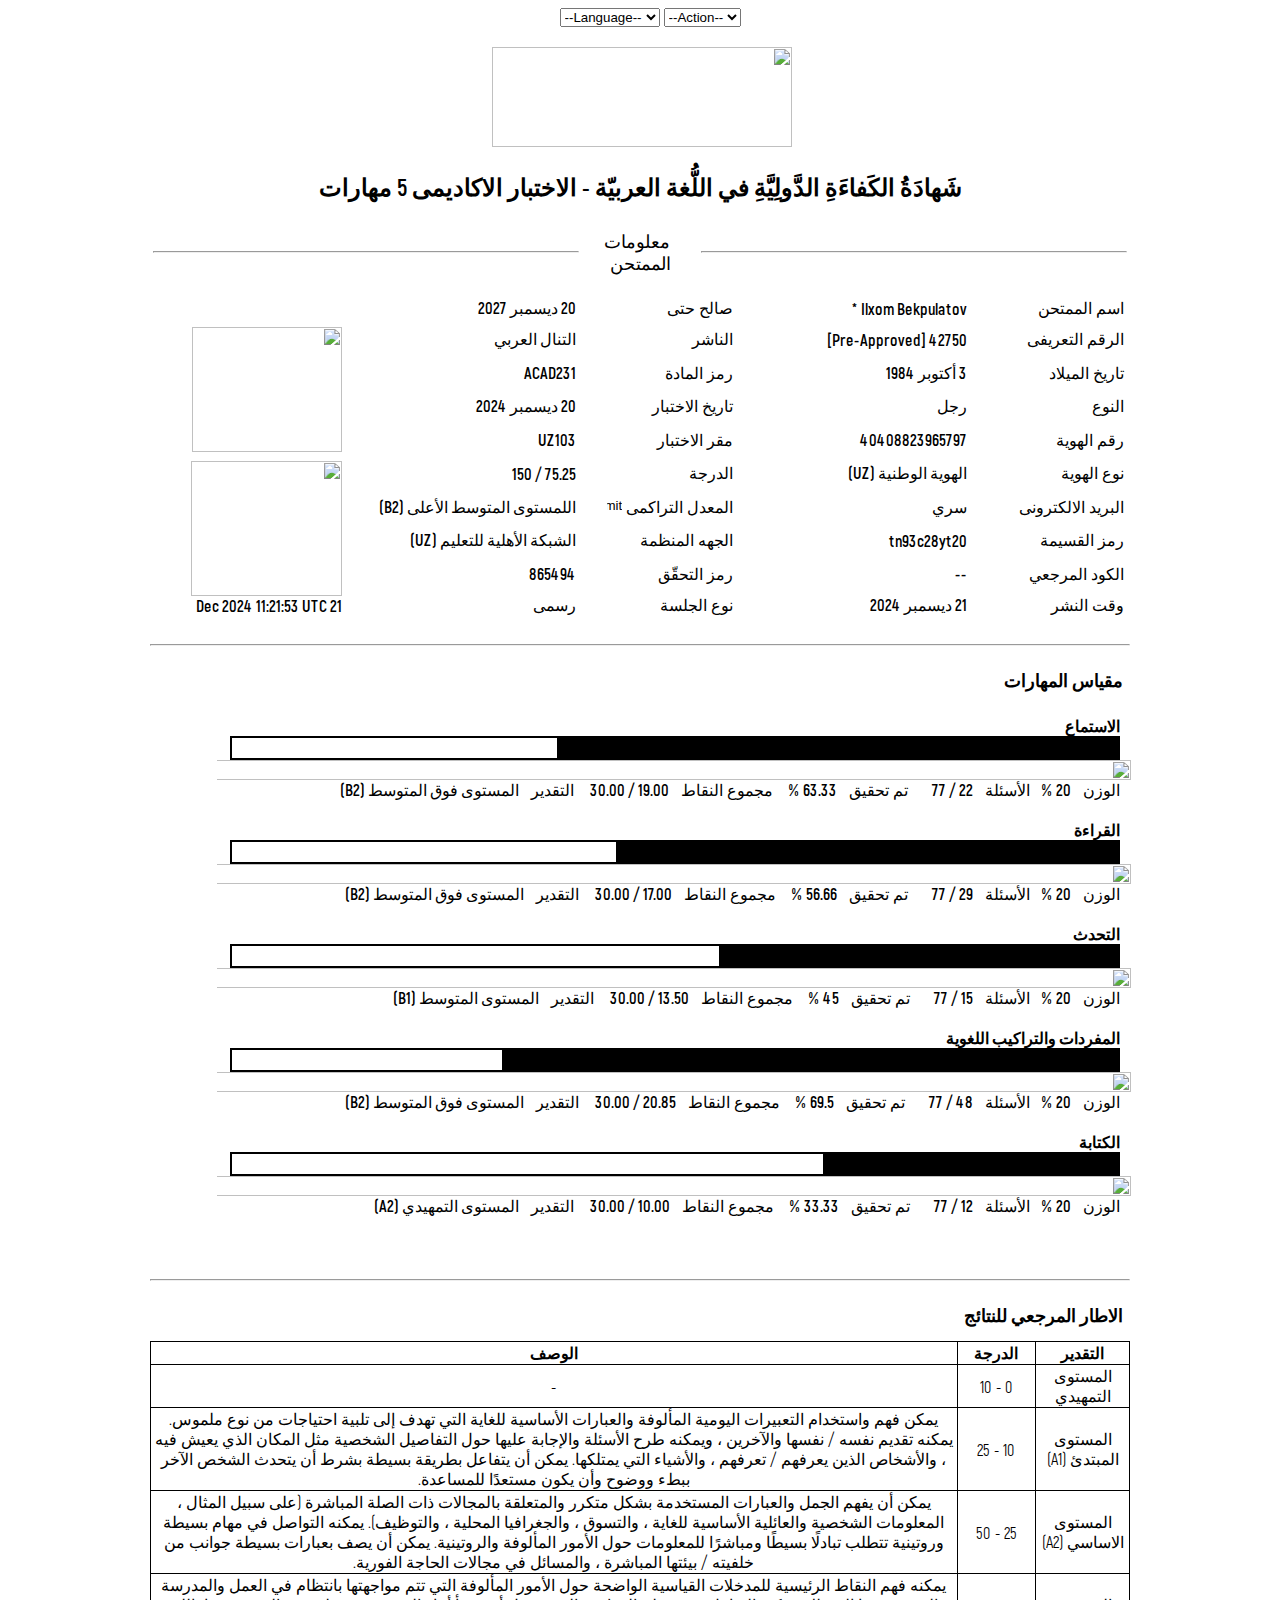
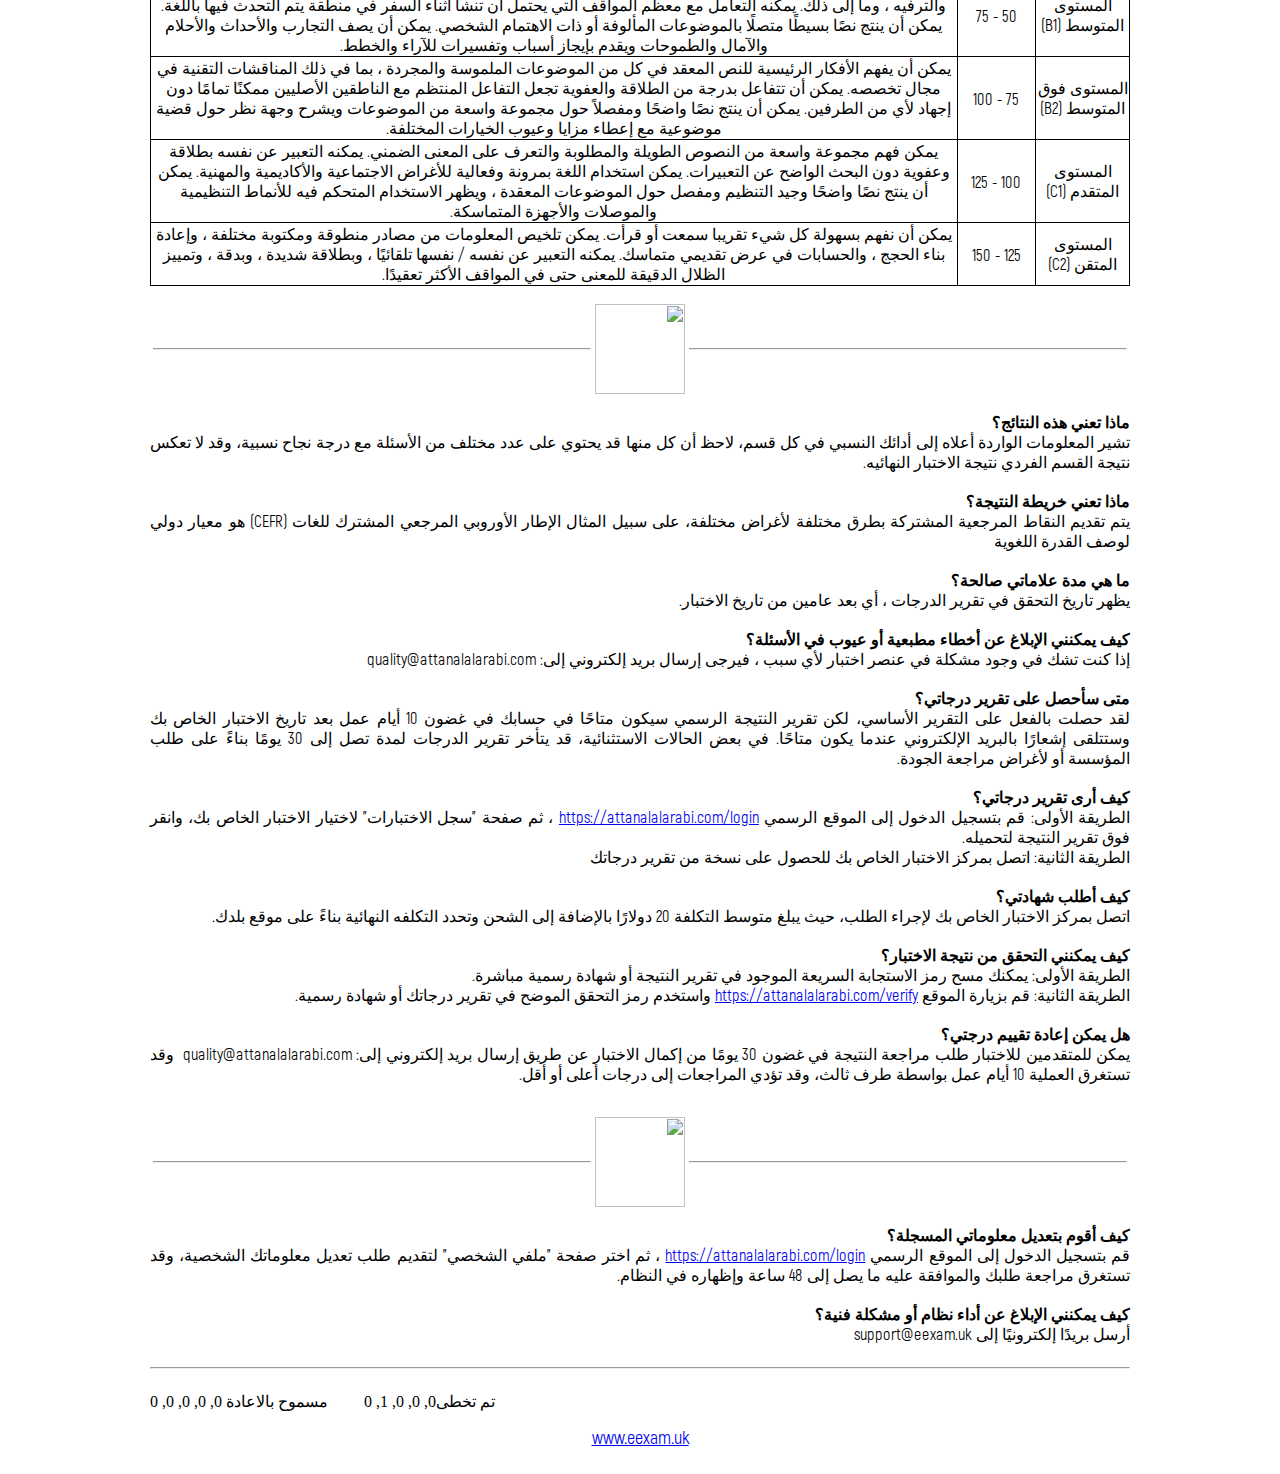
==== index_ar.html @ b5bec455 "Add files via upload" ====
<html xmlns="http://www.w3.org/1999/xhtml">

<head>
    <meta http-equiv="Content-Type" content="text/html; charset=UTF-8">
    <meta name="viewport" content="width=device-width, initial-scale=1.0, maximum-scale=1.0">



    <title>

    </title>
    <link href="./files/AppStyle.css" rel="stylesheet">
    <style type="text/css">
        @font-face {
            font-family: "HeaderLabelFont";
            src: url('Akrobat-Regular.ttf');
        }

        @font-face {
            font-family: "DetailLabelFont";
            src: url('Akrobat-Bold.ttf');
        }

        .HeaderLabel {
            font-family: HeaderLabelFont;
        }

        .DetailLabel {
            font-family: DetailLabelFont;
        }

        .arLabel {
            direction: rtl;
        }

        .innerTable td {
            text-align: left !important;
        }

        .innerTableAr {
            width: 1000px !important;
            direction: rtl;
        }

        .innerTableAr td {
            text-align: right !important;
        }

        @media all {
            .page-break {
                display: none;
            }
        }

        @media print {
            .page-break {
                display: block;
                page-break-before: always;
            }

            .hide-print {
                display: none;
            }

            body {
                -webkit-print-color-adjust: exact;
            }

            @page {
                margin-left: 25px;
                margin-right: 25px;
                margin-top: 50px;
                margin-bottom: 50px;
                -webkit-print-color-adjust: exact;
                background: url("Cancelled.png");
            }
    </style>

    <script src="./files/jquery-3.6.1.min.js"></script>
    <script type="text/javascript" src="./files/Chart.bundle.min.js.Без названия">
    </script>
    <script type="text/javascript">
        function showAlert() {
            // Get the alert message from the hidden field
            var alertMessage = document.getElementById('hiddenAlert').value;
            alert(alertMessage); // Show the alert
        }
        function showNameAlert() {
            // Get the alert message from the hidden field
            var alertMessage = document.getElementById('hiddenNameAlert').value;
            alert(alertMessage); // Show the alert
        }

    </script>

    <style id="MTE0MDAwMDAxOTk5OTk0Mg=="></style>
    <script type="text/javascript" charset="utf-8" defer="" async=""
        src="chrome-extension://lnaahdmijnjnmgaalacdgakieangpjgp/inject-scripts/patch-xhr.js" data-params="{}"></script>
    <script type="text/javascript" charset="utf-8" defer="" async=""
        src="chrome-extension://lnaahdmijnjnmgaalacdgakieangpjgp/inject-scripts/set-global.js"
        data-params="{&quot;name&quot;:&quot;__stopWatching&quot;,&quot;value&quot;:true}"></script>
    <script type="text/javascript" charset="utf-8" defer="" async=""
        src="chrome-extension://lnaahdmijnjnmgaalacdgakieangpjgp/inject-scripts/set-global.js"
        data-params="{&quot;name&quot;:&quot;__jsons&quot;,&quot;value&quot;:[]}"></script>
</head>


<body id="bdyPrprts">
    <form method="post"
        action="https://garpt.eexam.uk/forms/ExamResult.aspx?ID=IiMqlsZvhzw0aVY%2fdWtaag%3d%3d&amp;ClID=yfwXks99d3XI+Rbzzr3ZHw%3d%3d&amp;ln=ar"
        id="form1">
        <div class="aspNetHidden">
            <input type="hidden" name="__EVENTTARGET" id="__EVENTTARGET" value="">
            <input type="hidden" name="__EVENTARGUMENT" id="__EVENTARGUMENT" value="">
            <input type="hidden" name="__LASTFOCUS" id="__LASTFOCUS" value="">
            <input type="hidden" name="__VIEWSTATE" id="__VIEWSTATE"
                value="UHpBAYag4pGnEi2h4kGEqVTqYcslfZS712H5/OlE7WAm4GdivFaT5pqxuvSS3Q0Gr9ypyxf/u3UncakapxA2ODxo/e7FAqtBPt/EXv0ZzIJIOgpz2KPOIRK3zIoxbarrqJ1LMgvPToP4pfUbtis40Ew6bNg9ZhTLYD/5SsCKXC0Nad0xFYmv/w+Q39BluvpiTK3Nx+vDw8GuvnpSCiFZYszE7nZ9vVrqqjvfMeYcMKy41i8JFmlrpnerUy6umkuCWREhGS9dLdFGLQZ4Y9gAmim0TLBliuBVbNZWFdaHy3EUMCbKCJJjw7ZKBZjgF2V3EUwfrwCMDYC8v5kMxr7WtDkXQ1WZEINJg/ngbaczBgeW1JN5eSSdMZVxHF5Oji21MxfkQa4X9JQln9M+rPRRU9bASyZOhywqnAL39byXS6YnL6bn356QslceY7X+G70pSy8Xd2b8kSwD4wXrCqtwzkkz6BINLGa6JVMNRueb2FOFWszRJM+/3+tHBREurg7LHRH5r59fps5etVKdlC4/dlAMsaydLjG3OflAZCHUghdD/RTB4CwF7rCtjeSeHd0aDTqJdPJ/aUghiRrN0pa8GcHUStRwv8q0IFficqD8j3u+m1Ykqa8pgro8rTnCKwOs2O++9BnHl9FU14Z/8jgFLENz0AicYYmA3X/n8ySto4siGXdEudniluwqoWVnoC69UX6FEi9dxjMQtnamaTUQ7mrqQ17RNxrMi7KMOZm0i4A/jjEu5xSr1vdtHqRGAdufCdNFUPfYMCJTO8BcTPfN4TcyhYryo0bi3xsfYZ4sHZcACDckId8I38vE8uuBbhuIvRO14vu3v50Y16zRuhPEZhTYnNGWlvOa905tTWVD1it0pPrcWT0zJgY1SDbfklvCwDTX3S/tWqhOP35TmxsCVGE/eGVnQTZjcHgDUcDvx0PPoA4beYeyjtSOg2ZPwGpBwsUeUPyIAhih9MGTsagA+qlVOeFHOnsudW9xx6t/rzvWQzm3699NKLvrfGhp9zRC02KHv5xudfCRxFyp1CwaAGcXIDzBA2miahq1N9hezl4QzRRNcmFum92AeHbxlpg2D1OI+PjML4yZXj4Ia4ISgPYhu7TWnHgTXniIYuA09rSn+sDzYEly20FV0tOP+Wrwoe0lehOmba/[base64]/MAHskjncY2mX7jpXtg1wogcWAY2uNTQyOAz8d1XRDn82OVPJCGnTHGvjICD/VayHj6k/edRUNStzuWMOktJ/lhfnZA3F9xth4fHUGKjhHrMRUyl+RbNxKkIPHh8tY4Z3N86wqVHOJwx0J233mUorsWAuqyEJy8FJfuXUoYVhrRZfgtFsg2eAvfzKThOmHN2o+tFz7zr8IiWMrluNQWHvX19cC5VwVGTmLeJqb9Y8MYD/ixs/hW6DtoDTQPRRSwp+AzOQz8Hh6AqNT3rzNeTJZDvBTvIcB9tvm3542Du/z3W1AebthDJjuN9JJs1GWGuRgJYRjEqZhZ0gPE3ZpqMSh61OaRKGqvFmRDlTnXMfMmc80zbQFe2b01HK7NWvaGu+HPyJ2keIaGD5ojb2aHYMeWF+MjnIx13mdKDk/R50LQhx7K/8bLmmG++RMdgl5UM7DL/dKNQ1zz7l0J7O1ln+55N6KTE+cBRH5uxYIXJ0DDx4Wx8oZXwNxjE5FHm5Og0qMQy8zn1j3bWdGl+1CNWOoviqUXNUj+o7SYX70sttL3g+GKr1C9wetEkT6ADzQ8Htd+UdD3BP6O/lWEhjinCVuWLFbAwHe7E+L11vkJkFuDx/TJbY+e6XBRfa2F5Dnx7Z33anDkBfCL4iZp6E1cXQbogJ3BcVrI1oRmOXlzhx0/AZcfz+D+efe9uDi+G1TvbF20xZoCo+wPb8OgAWyM//TGgTn+6rscblktgwk8k8Vzc9FdmtP+MRHkgAAq7bhin+A2Fx1p2vKU2II+exHMuSvTv9+1etnDpKVAQnS0xk8VOpPG2XTdqaKTNEFMWCcGNfWS8w5joZyzot62OGGTShUDGAq7fNQnrI87LqPouvq3cFnFAD1H8oID8kYMcuSgZQ4zV/yyV5yx5x1D8k9+DQok9kNmziuS84ROjn7uW9sOT2JQUm5u+2Ug09CTj10mylr1dU+qg1xqV4qg/XgD4aoj8KE2HsXjTFBwwxScy09n8Kwlg/XvjEv2bFtLvaw8tnW0S036IlAhmHE5jGFe73nXz8UN6j2BLl50ETlGDAXpShhZN8cSZyfiwo0ehQBnzCNynPCS3Dl4w67F3EBwnFU8DJseZgXIaHNqKRM11YH4f70+leU9ez9W3tA6AAkFDwvPAJnsr156fU8czsR55l+/6aba1To9oeuen/jEfdILShnXwUl6IgGtAFKDzcdKh7bcj5nXOuo/dOk8dhGQuYobmEs3fW+xf309e1xtN1fj/dnWlI5+NmRBEBb17F03UPevXK+Qv2/TclGaaWxTqE1ZCZ/78eUKUEzwFtTFn3BcqEitz0i8LvcvAMzNrzGxNuDE20tXev4Rjs3WbMbrKXnZDHEgfJ5Fmi6yf4GTSRVTwafHFtByX9OONdh0jI0NHKMtWzX/aTZlffQlR+BuS9nvgyIn/sUrwQkWVqTimHKutnRj8c1UuXNOmhKBKjzRMvIavSaFsuMZRksS/3ukJgQEfnp5F244jXGKYhEWRIVgKBbvwAdZ+Dy0QO7KB6v8i4so2ogdAqtWRHkMv63MrlLfQYU6f/Sp1UY/YrzlQKyYDiCNHDkJqzAoRN1xLDP7/naQkMMkwZQQ5Oh+RHLoaooikMDISbfqaJyg5CxNgIjCgQyDeiy1EgTWPUNFLpzWmTGLCO1H+X97qZVLsDGhiX2z6iCbR8rXILWilQagjn+g5NwOdGoOmrGrtDe5NEi+S5Q3uAkjxvwc3j/[base64]/Gt0tH1DqOsrFqO8d0uAu3uL/n7gacbZ9YtJHMPOvsNS0BQ+oQiY0brCYen4aq+bJ8S7cuZix9vGqNZm9oRUVZeqFsTMhfbR0443n0OuuhnegAl1kNxnol23UZCmVKOspa4HAfEl6CLFNHEgcuVVQAPo1sfPtA4I8UryLMS03ZlU6Ke5p3j6B2LY+UhnZBiTEfuKNO53qLtW4qsBU6s/FqCkIs3Np3ugJevTLdc3B9/tYvyjkurNFISNYL4gvIK/kbuwTatJOwMVBOOsgqI9zvHRbaxs3CVjuIp0jDSoX692q9OV6VdlPcIRkaCobIxF5MHO0zRk9qRLUSD8yDZujsJbz0Dy70ZwHBBUPuX/LOI91Z0+Kj/vSg5Ml4R+gA8Pcc2P16J4V6WEMwDyDZrYLg0URutW3tyuflufeoZ2TGWwG1k4zMTbwL0lBtZyVzeKlwpUtKIZryeSIFH3gM/Mg6s2EhwC+YLoL7XpvOpxE4OjxGcQjeinIBPnhzzao/3Zpb231+KTqwKvwCuvf1EGeYXGuHnR55a64VerP6oLgDN8NFgaJ972vuP+xaXDtNv9owQCXYMi1SZMr2LonQ9fENy6rqNm4j7hwW9SWvKcOT/NLEGfx19pB9Zbv+U0ThqfRDwhkqhHluUGH/rxxdCTIjhEDXI6+qDzaZUff5yx5nhUtjFoSV9Q89Bp+gM7pB1cDJI8MAzCrse31fM+I1GDaQ5Y2177oDJAitHPVZnGadIbN2JVJjU2dkExQ9P2WkK9G9f9oOskluaMDEudUOkYYDzDJuvSG1sS89YcYX64k4tCibAFt3FZCS8He3PBeUY7/orXNAHDzfudCITGN+vfm92MkVYZvMTxII2eLbFzSvR/gKScg3nVPJ1YSxlyFzBI+Mb9Xdz/CLk+D9xJ7wv8R6wnkbff0xgDYXerGZ3/[base64]/WNrhqO5T/1ocESXkNrnuJU9ccBF7V6uDW+PoLfxWz5313nBqAGa30zs3JJJ4JhFpP054+n4g8JOj559RsWWv/krhoAfFI6gGwjCp6PZ7qaGg6W9o91/VL0z9urKwdqejswPMUxA5m6BDxXV/J3iSeG17CZAMYfD28DERAOiIC8SkBwnE95Pc2qaq8nXXiOWlzt3OQKbewFy0/EjZfln3TsHFkB5XanCM2ZokvzAhzD9hzkZiyKTfZXHyjxDqI4idwxozbFRxyv9lBQkuvLbUx4kKAZvymQ9kIroHwvS7cKb6NTS2DiNf7QaYkkbXnqAYwv02j1kHJLEtFI+ZiQ3NDAKLq/Dhg5LEvSfhjSfcD6Se1Wo9LTbfL6aZGurTnAMkpakGOZmdhZ1eyytUJAv6aIkLFMW+Esm1Wm2uxgGD3ujIaar2bNSGKS4ShoGe4SQvq0fyyOA8IIogIwLGmIrftnSRlMArm5JEy0zHJjxAMzLyAWcxseXJZ2Bpjd6uHqBX0z/[base64]/W1FxzIh2o07kp0OPiTeS/R6wH4DlXoFiWSX6rTJQ1OZmOPnGqcXe/oLdb20oli8j1WWwZFzLrH29y1axT/BwCNRdAZbEAlMVxhjaLioA94P2Ub20Vk9bbUfeD7hkEIIrv36d4E5OMDCGiqP8DhDC9F5plvb/L1Dst9aHdRUnX+rr6VCwHR//iWQCiyilC1JADelCfFvrbLZJ5fkabpOSdJvZOkm3VtmQKkayy2jVWajrOQkdu/5iZeVZqiL/AZoMX0B8Ft3OUsP8Uise1if9FbIVIXOeWH2r8hUHaJP74Kl6VMJXyrIt72eNUd2w/oVzzwJoea8+5Y43ov3E4ggn0z+vArCBZEBQVwKDfg9274m2FYmY1QcviP+zO1JI1cpITLcscd27eBHSOvF2cfiChTL2VcHxw39ZNW0xky48MRGPuda5cyoO/bQ/rCBOhZiLLEt5cBVash1AHF8B5sBVoSmadToPYPH+wgk8X1axGdbrXSZ8uJIF1Ka8G38L5ozpc/aGK/Wg8EjHcljbdYONUc2BaMts5Yi7RE6m5V+3cgwzM/[base64]/XpqBt6lTWtVRuehlNVeJMcvUuLlwQdHnNNF+s/llv8zr/uKXwlMC/XbE29fBzjlQ1b3DYbSM1N4T4UCHVe4A6Z7MWEe81xuVb+k/sWwFVPbnAwyqeB0sgLkwlBJHoRVIEwTBnfLka0fwD402rt8DDtMgw+dni5qAYNppjiU8yW+5IJbzHr54m+/nD1rDKNewULqK4sQcQovutek1Mq6hT8142gL6iOo3C/6jVBMDv6s38rXK/x/xLvSi9IFICmgxeYCoVhkuQB27rvqI+Uxrm+KKibBj/NnyPUlZafTIjXLA2hQBsuwPb/qclELvGo/BUaajmoxsyzHieTqinO/WlUs5PUY/wrAyc25eG7SyveeUEKtcqpxiYy/BbCNPeGK9518MtuC2CqOfD/z235CDDapywFlpWR1kDqAmdoBvayXiThybZAcI+q57/d054VM4MAMkavu6/u72y4jgcQmAHmRFuYQ5W7xlvBYuECyMfMBW9CwTtL/SiQxyt1EL/JyER/f5i6K5/TXAGUpyP1vB+/Nid2ozg4I4fkkEHf4+JuX03kNtPV5sQi0yW526TTIqqeEC0CEJP6Qklc6LpU/wNWHikIKdtrhZyRSUYnApOp8P/kDHdz3/kGJtNwLplrl65J2Nmdhl5cQAbYxEzdyVCYFyVj7khfyxh1qEdlWzE3YjEadr3mhBJcPUo2Z9ZBs80W0+NW9eWyjyzi3D1VFYJto6i3Oe7d/5CROEb7lZGx/QAwUQhgL9OKUhwvmsynQEMKKgMblSvjP4rHV4hLu4aqKjRUYoBTwExMei3v27JWWxtMi8T2gExG36GePY49qJbqg1J5k/ZOCaipyHc6G9QK3m1IGmb4QIP4PpSoi7d+Qw57YHt1TTJEshmKAm+TaAhYTDvnS5RKX77oQI80h58wiP5DVO3dE07s07ToHUgKJCe7ZMEnayeT/HSRY6v3VGpj3vMVitpkDC7rMdxMNTHl1+RK4ea9ahY9dr16JqmsWU4va1vz6DSkyOJHmZFQKWzcd6P7Z53hpGzX/b+cY09yUlwV4ViqgUoVbSucndEGM6QZcU8jmWRciTJXpFuj20sASEqmyiP6fMuHhQ0x2BdKJpheOvgPoWn48A5wQrkZrFPNP4SmU1MtRlkf4vB8SSG9x2Izv21Ly6m4Pku2iqufzy9hDbPjR4/n54jp3mJWbupmTuSaxenAuyCo/BpSLKdHTNu/qPYzMhWM4lFiSJiPIphYarHdIGn9S/imd/jcdUClRFr3mMX1VUoJawTBQEsLLIxACGjtJZxih60dXdSkbbhkBDrQ3VMGljcJ4NtmAuck6GLznftASwT06uUot69t7tIYhreGee06727PaJ49dD6DDtSyDo7aWG1DZgZWL9yONs4jp9Xy254VGackUD9uBxAGifsI8jWGoTEdV0uYy+D/PliMyk+YCptJEMKeqCCnSn2fdKNueFkJI1Re6r/vzrOf0CHx0dt4gK/ipfnniTYu3LW/UvXfb3isWDdi0dm5ZT5F2uOMURgw6sGZiyNh21hOO6rUlP/rSbp9GEpyT2l7ok4KDWgmAbpoO7RpxCHO080YEDZ55gllKgjioKspDrl3HPFb1WWoG/fnNDRgGac+y83ewpF/o20HowosNl7ysBi1ll7u3Vi/jB21fopiz493alZoYaa0xo53C5WxE7VWXsIy61EJNbxq/DKem/eU2Q6ASt1D1FdKdspCCMWAJYs5B5YJWWW4IHBEGniISeJmMo18Ron5NW2AgBKW2UWx64IgKpJAU4skzgQF41TF8bMWASR6Pjh+Sa18a1RXRrP2sn8/qImU4VEAdfkNL3MUim7ipSy93smM85leqUFXjs0M3mPchSAqCIiZo/C9owcS2MUsiDM7miHQ7qRIgmcKKcl7PHdH354ZeY9fm+JSDs9ly1QgrYPWjVmNtn77QFIX5zNtdd8MoaeUcWluH60RhfWdIAhZRfVgeQ/pVJ6XMnl/mM9cjPjwUe1+6w3yqxnygTZLZl8asdbC9EqIEljRc0jzd5Vwdz/FkqswtD7B5BXMG9fw1IVyByb/OREOwcq4Miad3eXj5lOyMDCPjuwr+JTAV14Z7rOfOl+zhd0EzKgA2gT6xDoG16i921yQ4VMzi6XTnqIZLpfSTqzdz567RTHoT7BiqY2qjuvOMhCxuxplp3qlc5beNfmVTBfCnqf+sjpBIa10JGPEth3Sydt2WwxKGleTAYcPr9odQ3VIFfCfpk0xga/XV2o+9e/Co6jH6dAvF15lsOfO4bKnx8rAL8kNta5hNVfQoNADzMjnUfgK1Lg3IOa6hpjU8w0nAY3mCQLO8lTmxVP57Z0chzFlJxDjHnSSXAKW8gltV1SLR+nJ7IKmPMyviTZwSX7vDxpWi8XwRUHrxJkc4ZAjfr9CJl+ybdC+b5cbAGR4yRSnA6ULBEwURT/MzNlSfUplrm1lQSwfnDad02cl+PMIFSTlq4fKw+30XhTSwokHfZ4AOuaAHY9psWZVOMuT+7DygHlSi4Nii22w7JvKJYV/WnL2IB6t5xV2RWvf1VLoD90n09vB8YLbHGdU46djgIm8lLWuBC/z2HUJ3zKyq+iDGCqHwA5NmNz5z/NfTPQb5uhQNRB2DWRC4j2go01f7p2seiOsA0aW0YtOS4SVm7/Zi47VYyWYgDkfgz1tnuAeNwd1M3E6mkZM5jdPokwOsPuZnrpzmD8ViSOJ8LkKxoimJLUG+puFDJ454Fl85OEJHKGODl3urpHANk9SqLj6w4R4mbL3LsbJd0kT7vFCM9mzJtCmPzX6QZ+tnjMD+LMWgYRbI3H6wwXfMzRZA7l2PU/WuRiMRyfGDGwZ4HvKXITMZPDyHVqvv/v+vEdv6meIrFTONdHOZry8P1j62YaP2JnscMfV95+c1T7yzPs+jVX4iqwcpZXtDxhJttUN0d3+GTELp1N7O+3PEX/qaD3X5vUD3wzIlc3x5Q/NT57r4wlIfaeVVp/4Eh3yOekyUvMZ8TPz6lgEdni2F4IEYrBZaqGIgSCxD5KlLQdu74h2rSzWug+vverBfXb/1HSwl++o1IlsElZ2rM6z4gFiHGL05ipCTO8/r6N6C/kkFjRQ8r2h3AQgiDOKNU3WFiUccF5ypV+Oa4edvxePNrcmeYjdAn6AdA7T94venPr3AcGbyVetNZgxRaM1bhhlRtePf7PaeVNV1BDU/xFSBFsUlhvgc1A9bupnVV31xgGHvenXh5gv4fbIsvMnR2HEPekekm5zijG3h2eznG9+2o3shwuX+dhl0ZYwWKdKOKJjSAnCgtEbEmjd8/0SfcisnHtMJsQeCJcvdMeBNqh/4Bb5IXvIofFRTNznYvPHZjkmqtYZp4D7tF9tL8wwP2q1FY86o1+XpENNAeK6DJkOT6deNeSLiCqzir63jcT2wddwzmjF2gRkeWX8WSz02A6Hgh88eM3TLrNbCbvQ7lJ0sCv9OBagwYNm9UoJ4OepR+NLivDpMyY8gmxMk/TMCVjLHSQwWYL9gREBy51F9IiL/RTcdG+6EPwfr80VZSPfWpNRKOEXKTbjhiYPZhhJ0QoD+DwBXHEoRgjH8fyZstdMt0Z8S7k15/lfvaBZnSRVnQI7qec547S4u6p1TMDj4V8qNCJdVFIno1BLOrIusdfJQ27Oq/w1NTAPpwDNBWM6msjhQxNzvNJRkxIHf7FoSxvdaXbs7r8WCJeVC2i11XZ/rExDt5a21JCHzI2slXbnUw4h174Xn6SsK3GTmd3QU3fG7hDciOkyi/AD6Kxj0laIiTW3/uj7sQaD6ovkLPOzm1RPFotUOsWxhR6/GQCMjAf4mYq18nZT99p1LWyk5DLBfLawkzIvpRvWHIZNAzgJ3eUEEPWEVXDpgxTF4b/2IK/5nQoxfPedhWh4x1aInoDK0SV8eVF8N25cgKf7ttuuqWlWy02+kmztyvBOLJ9fzIJ8JSd80RmnuDXSk8iiMDvYHOb+tqBQisWEjLblrWXqMqLQgDsSnMdRe1puWEXl0Dz5V3AjM2BnmHr1irh/u0NdkEqsCBK4JE1K0p4FnpTdbaM6Os5gitQYXi+eb1k01MiZRpWo6TYylmIHRb8tGWcb9AKC0fFkqKUuPt3Q3kpbiLyRXfXKm/+AcZDc6JHpwudxxOowzaPOOPFhmI0uSZmxQSDdpkxoAsvu9STGX9ysVhmtwleIf3dZho7mYPgTrXWE3xw5o5qfHl2nu/LzNCRGNYwX+aGJG4VNH0abboi9qngCvNX8OP0iacA8BCn842E8oCJuoUaZDsRzzND6txliva2CcZpMYw1tsfuGD6M7kE/4UiIcKaovvN1JjbvSnHie5yFExsnZSEH3q8VvR5CpE6hb559sGyMU+PefQWdF7114huQyvjiQsDRbMOpK6yl0Gc5H5Byq96o6XZjv5mNocD+Uf9yMqbl2RX6ph25WmXCV+6OJF5D5sAEuixPJEBXznxtPGOkX3+YF4Twxr7U8eB6vGuHKyg0wkw75zsaQsYIpuh/z5hpgXiL6/ujRZt4PoBSeXVhqu9qn/zwY0eW6U1OvlFLMJew4ZBDctCl4w8S8B012fwiJKdoDfFx7eaOqE8IoKK5649Fv53gYmlZTU6M4yci4kRklY6oBzgbyPG/dwZAnHrBfNtSb5W31b/3f3zxgWlJM8TENCOaJcJSm5SctZPvYE2yJQRB4ihLeRbl5SJev7tfmcVZwPEnwcj2u7UNLMxSsTT+7apJ9Z+qhdI9rXw/2GXi1Lkrh+THnesCUpauM75vm5eSXwrtdG/yiX5ydfgQrDYChTwYpCSW9H+D67U5II2ABr09UUx+G9MVnz+JZRyTCR0akjC724hfk2r/oe3D2ywL/qo322SArm7AHG9vmDoDbhBULXwST5ep1YGZ7nAAaVRBoydY9xikOhwxWc7L3i27MwCucLSsR0nBzadGi+3MW4Gu3vh2qDMVDwitDRS6b0JNxGicE55qF36ecOjg/1g8D3kmsjpoAyvTte5ireqCCNN0OSbj6cixG+eI9wIBcbx5uj7eCuprsSZOFa9Npw3Wyxqvof5+HAN8eB9SjbxJ36xnzOL9OsSu/Mhy1T5bHvnkEoZioZOurI98r2D0BHrNsvHrdtPpAUDDTiSAYpDSM1Pqa8izDnpO4Xo541uAuT0vsXTTMYKMFkOSGrlpspCTiOqiiE9ahhJfc3CjSmPM6sQJyme3zlUrHd0b513KtFiYTsVVqS8I1x8/THTmqGIXYLzkSgSlMFUu6DsGS7H51CexzeZD/llNCFWk32Q1awL/MpiWcTKsyuX1PjvAJn76oGaj3Ijfq1C47HwBFOS1MO6AVjxeHuDJcqdfERIV3w4Ksu4nQALJUU3dRFlACKNkLEG99/MJT6EvK6gaR3S//9N+CLGgYZehvxEAw0ysCNDKe4nyJBVoIpTwfcRa0CjIC6Vvy0bIbRXjW2An/RPz/Hjxcpytxmxx+ouuxs4jS2YgOiN3KHu5w36FroA2KT72DrrP7sNxEUEnvCkBaGQhOaWuh2LeFIU60tIEaBjayFDj0a55AzLbq7+7QCksogAAx9yndwgN11jDN9SMLDuleJIrUQpcjg6nhPP0M4AuIvhBJHx9M4xcrL68OaxxS7SweFshBMc3SEMfHNfs/L9IhdGnAtGXKznxVDtdbOSDTqEXMZuJeA+IM9WCiKbsmbHq3tutzvBQO4amHxFPNXKBjRkuBGnqnRuCIJxn2/sqVzmY+so7fJbM+1xtzc7YkY2FgtiJSZFVVCBcystki8xmv322FrKIAqbpa9KpEVlIxw45Zl/HuaqxmTFZtb9Lj8o2w+C+dFAnR7gk9ZKd0eXRxn9Fds6N63vgz0rKL9DTMTK+5v058/1uj2tDRROendG/MyQQ8hVE30RlmNQMqIHlijLBiggQzs5FaKbG+VGo/IyKIQHYcke+gLQh4Ad6zQ9KyUaZ/zOIzuW3bzKWqUnpiMvlNrQQq3PaxBxTc88Uqgf90sGIMaHTgHfW87VtHRGeh/rWL8K1ejBJEPIA3gdfUxzNxhuyTK2aCNY3uoi8sC3Y/PfcHEoh4Wi4R4w1F6qnL80BD0Z4ZEc5zFKPKoK/ftEW3j4CbDgy2srZnebpxEp7OuRW+SSHxk4PWFa9xcQKpUzb512cKFGPOdks8SebwVrfVhgWjZwV/OLHJ9uDnMg+UBvH4US9cy3nrAO0T1LyXTFFs9LztZVoHc61kB5KltJ84AKYqigaZo52CcR4gdGsya5X2BmDrHv5Miq34hpCW6Wmg5HQCdnC2A4m3O+Fp8qhdKP9OGITn4cUYD0qc4vnp0bP21yeFrLChE7fRg87f3OB9hWpBX0bvtWM/sHWCFLPvi1gCTRyt+XNJP4JffH3tyacWHD5AEiuydS5+CABtTf+M7LJgzAEmy1ajHIjORQUfdGvPyxtGzk5PDSE7jMWmlGbNFYYKsrzk1QM5Sa+EuBpLk5VpBJJg0XkxPTGyPhDd+/+VflLwN8Y7/UQV8IkJ9XxMqSY9FhTmCx3yXQDyxlX45UIIZJLzw7Vxw/xACQV1UtfAFWFSqPHAp/LWc81KSjoO8b1PqoFDDNAyphvitN9cy5smZG9B3c9oYoRfHPWYWO/ylDmd/1UAqZOGAf9uINIhaAN3XAyqg4Sk82GfXeX2Zvs6067XcmPvo8hHXT5VAfI1T/666SlAVNhnUz8PDX345aOB5S0pZ2YbwiPLeQpbHxNTcc3E9CGVUsvwCKvFw5w79OnPZlYA/s1sJ1L2c3Vc1MlBpCyeAh3gisiY5oSIjvSyP4hS01Gyz6J17zhvnbAjmhjM1xhh8EIEH23FkJxQGjp8YnjQegteqAS4RTFDLNKQdsQ5sBfb1JM4Y/OBdPss0qBqWWnQ8OhwhvGg3vcYhI3dKofWjLqKlk4/Df5UMhSGfp8zwzsPDthflX/LQ/bgHM9AH8RrNb2XMGXFqHt9f2KjpZqtwr7aafBl9DFLkvqXktErY7ZnaAwKFAj9d0e9Cndq/[base64]/fVufcfPwf+aLH+nAU72FdvO+SiBlAZ+ZFY8izjv6heH6WBVfbYEQwu/q1xHCUtvCVDgV+YCgMYOmizVAiArHUvjFvAdBixudd4T+dQRJWagFXLjtxzf9O0FnxB3fi+fLqI+h45sPNLg1Gga8nwXsVtcO1RwoFUuWrl21Fh4APLMUN5DVovXwyZkAeePgS6u+Xs8W1H2FYkLg50WHCvZ5YR1vaS13ZdTw40HBo2ZZdCoVblp/Xk05Xt/n4TjCvxndBZmJItB2mAIaFErd2avztFrNN4mQvI2sm84ljWhUPfg0jWXLuimDk72pcz0IFdRAryN1Rnm+ZOP2WVM8ywNEO2gP87BCZzAsOX5NxR5RLSbJG2bD0r/[base64]/RRs0dMn6+7z6JbGIyV1H0yhHXUvEy4pJbRkWQPP4K7Mgd34dtULhWN+KCziK1NkqzFUqOoGMwQ6qKg9sE4ldwnWltBTDv7i71DEWFpNGrjWjF8vnE7IfaoXC3JuieiiQFt821pi9IH/y2M3c708EMmwyW4g2XBt2f95GcLqMuqLuaMtdm2+m8dQzPKL13fepJcpX6sgG5x5EScvOSRLxUAAYuKWr+5RSBKneDBXH8CJF1qb01bPBB5QDSqwZVXeshRxvVIcFN4dvvzjaQLi3RRIXUDg4xBE/[base64]/[base64]/KcCYkV9frIqb/whxE0kku3UgCR8Ikk3Jx2nVW7tejaRqdzUc5xPPxDcQAv0jN3Po3RZR+cxvufhLkbK9NGsseF3C80S07jNg4a++PKU1p92gb4SHUESGMrOqGLuubUHGsniN57Oboo5GNTilFYhYowK/Gdu6hplgGT/rnqf6WQZJlxqTE0ZfuTw6TiZtRz/OY9kWjzTYis5efSqSSoKS683WLzAMDdobSSK2WZdvnrpqrFYmHukMlyWiemkBs+BYYhO+hwKsfwYLB/6duVYcACuCQfTI2cH7DRgxT7Qt63nNM7M8bBJIEzvAPpYew+psfAWCfKhQYY99Hopm22iQbe4P+DwpRd3sB+MkKjDX6HT0IhUrZ/3tdW0TyahB2K6MQ9t1xKBaTJwk1mUPzXJke8Hy16taepypcFtSxezK7mWwR1xk1lkq0hTprChjiytzbewMCNwczRgc9Yb/Y9RxDj+3AZfbQB74D/I0WUt7ZQYo91otNc/ZKvLoypYKJ35gLo/C2Zky42dzd8KW696OTXs2cQfQtO+Tn7ITIUdtShI2f/mtDifsbroFWwGsmaDhKqrIGmYokhIwPz+pbnvHUSIJWSSwmPSMpW8UUhW7KIQ2wQsJNv776I1yrg1m8Tvy0v8GXLBdJnJzvwrSy8TbrpoOoKJGt30U0O1HIbrgRTe1DqgJlLsxOXbzSf0+T4bNmO0qTgKlEa8qBUN+lR0HWW7ciWTaTt/1BXsBq/OyPhX1ci/vfKQn3wEab02IHP7rpTby289sLWsQUmcKKvcpZT8nIaBsCdkKXX2SQLqSZh9V1d2yPJ0c+vp0gINCnPDjMv1sSGzfU0Uq7qdRy3ejKCubjneQQ5Jww4yqm5A2NCWJmIfQUW7RphKjhM0oKnfkZJ9iC9MmziwGLdIaWslCqvCt9yNYen+oyLa/SoQ/igG7Lh91dGoctg7jvezY6PKjAhhA81awjJzVpDbRI4C+ZfqBHPe/rlVy0/Aov20s5svHtOwHrStLtSO9NoFhxxWns3cO7cVdPXQ4/[base64]/shMt0DbR4H2RSzBDRfFplOLFnDnHmdy7Ek+53FFvirMeN8hIKPuZvpYBrOPkznmZa0wBFarBzMRm8S/WFKXKUwVfgt88Aa4lPCNk+oqTk0wLBkjZkfUE0fHSlS3Vym2TGJNHulAn2KGLKJZjgT2nWoY650e/cPcOCl9fRc8WtjywSN6Jg18PlhnBkfWe9NPus98a+8XR7rhCxTZQFYA+x5iF5Gwf+PGlCZL5Z5dqDwtIznSgAkEvoelfLLH58MDhhvbkBnlL7SyOK0kkDom0Qcg60KChog/QZMfFz9K7t2ICf6OAlpj4tsfhxrD/x1ImDDuPKob/27Mudc0jwYvCjC5RtB12zNVyPtIbcF5qXEFuWbDQhrBHY3kKtUOAj1g0XBBVqJCgGoPaNGh/CZgC7LcctF9CfXxbRwTfgG7bIdgdHVroGOkduwQoIKyXX4+dKLGh+WX4Qzz3BLEuRaWVi8WhKu81UYUUl5BFj/Y7JIbASsBdLIXVLOg6BgzN2pC63jP0r3sruUhLSxNF7neeIzQaaaSVCJiB17mGsDRRRP0Y/2e655/eQxe6f/[base64]/EGVo5TQEkCtr1pmZ2tRb4nivNE8kFAwmqxau0+Et1gzGlao/v4FI5XElQoQka/B+5+HqBLy1I+mb37DK0nH3ZlcjkgE5LIg95HS51V3rVrvZzh20fe8wwfRVw1YedIKVUHAlnKEhJ2qCxSTI5iZ8sUOYzHtIoBy3OGLo3BefjnXFxEtL/5aIFfv/gp4dXX9VWgNFBPT/m8HnQPlZ3va+nM2USRQJcXxcX2ljKfe0I10XkfVfWS2pINT3afDoF+pZ8e7TAvNpx420RS/8EfaqymgcBFY/Jn97JoB9pqchQtn6WPM+3qo5Jdi3PQUJzUvi8JkB+8rc+X7MFqVTOxepKs1tzKFtiwqrnDiA3Mj8nd4kwHegBG2AwcV8okWvu9K8JoWzhEiNeGljd7jGisK6pN9WTOIleJ5k4++UE6At05+i/WPOybqDqEXT1Cq44tibCKEJYpEvsHFhrvP65ueGWP6ylPN343Bty1Md2wROIqtNGngCIhEKE5bV9SXKegypUNN7AGn+6QHmL/Xu0VqTdrKQiOOYkdHeJpqaRfL2G86kmC65Iwy9BkjSScQ5vIygsRhzg1fOxs/E9tIRj+/xuQ2w2F+y+EOFlm1nSSbRK2JxWtqIZf7YA1dc1CYN9VIsulwnheELxj6CpAm62t5CgwtvijFEFgZfPfOeJCTtaDec47byDCzRiDUrLlFDDZYThMsBuh6ka5CuVV6opo/DqIpdGVhK/ddAE9aO/0uK6MMQ9WQd4jNhgm6xtJ76flZmgEWfRntSQYc//HwBDpUWs1bruL/ed0GmmwbqwAdAB+RFYf2LrcWejOB5SgyBv1AxNwK8rfrlEw7ccmE9tNBrAQDHYK9FeydK3wv177iG/IZGoeAjPL2jBVlNTkKO/[base64]/KVrGpeIfpY/jAqDaIY3GjEH3QHYlvehwD4MZo+taEtVDi5RUYgOvY+RePbILb9ao+Pw5ElUt08QXDBPOGjlCo9W79d4yIv32srN9vkGhgOwEHLfOks/1wBi0kimUM+bixC7nYqgioWBGya+Sa5bAAvX0bN3btH9/hRkb/3qRXcNul6T8ERkMhlwzJEK9yDzBwbGRFi27Us8UbZLV1F13OQqalHWBkHfy0bFYBJg854vWihaoAdVq0rjpJOCSKU/kVAb3yI8NwJUlRmAuG9qpsz+8UM7Hzme58epOoQWSXv+Va96o7ydkyWOaMP8zk9ta/iDyDSUw0gjfGoG+4eaykrf65D+JSrqptgG+0i4fjLenoFxw+QohfLoFPICmc39Y6VFBPnEjPPrXlLPRrz8kjeAxYcVlucpy+JYv4lZ26zeVBmJLa2zLlK3uWX1D4MTCH2iEsC5ZsNKpIjpKyxzjW2xk8EC06T+6AQ1oSplce3A/AU7nw/LjJJ66kMonfVoU4iChO8Ulc/i7HbTuZ1xAJhlIIPZm3cqAhZUFsBQXL3Jm/MZ9WivNJOZ0iyIXjVHkP+KRzzZriGbOkg1gmFeHpG/50AOoHaMUnfT0SC+wDHM/Tv5rj43pBogj/cmXWkLgCHmH/xfWGHc0C7AGidmrks6ZgUi+GI0dY3vcwTiNVP9wrO6Bzt3ER/Na1LrrQ+DGY4DvG753Wqygn/U09UXnUtmczRLgJz/0UFnlqJLIrcv68wty/Qq9s211rFTp3PFs7kZiogK8y8aT7m64p6hbnmbdzQKrWZB+vzDl0uhDZ11ERZKk7UpaL35wxwXGlH+72uSFvgx7ORNz8Tl4o3omhlT7j5/CYP7DF2RmM7/IDT44uaBgk3u2l1gY1LytSLpYlfslR7gZECzwWCviuxo/IZUOh7BnzQxkZPx9LrXebyGNmCSLTld88ltcrYL/[base64]/n5MT7aB6+uX04mAV/HQTcRt6DcNOXRUyuGRX5ejO8tnOZlLNe+nxJZUR73NpkeYQSInKmELV/cf6tFvHCs8ecNEu1fMx7GOof9gPpbttRwrNBocc+aXo1C3rB4Jo1ciqUl6veSeBCydNeVjgM2GXqZn9KpGEGgkb+7usD9JFs+Q7tvzp0XO6dr8EgC/MM2ABjBES7cMjeQawAwLXYYSBCreCGnoIIIZrd8K3JRMgk/n+f3lNzxVjqYuh5oem+gq38hkn2IEPWVcyeNZxMMvmCpI1DoDGfWdECzhIzn5F5AHtwtABsREGhC58gB4GsX+OFdo3VN3uY4B/ihBAefSAAUuSKd8goiR3IQQKSvQEJTF/citOlh72y1ZM8CytBNx/1u5ToMYCkPtFqdchooDkA5iBFFLj5gP4xFjW7HtvEvMCs10VlbyEQyrzRzs9Hc1hYxKV/aKOhOcIL05RTAmS61P7I/qhutarAca8ZAKhMy11C39dBuQAV/HuJZZpFiknVEzZHx01nSf38hybw7YMSUvz+Ul5l7/[base64]/C1G62cxLVnR9Lw4EkE1NmICCNFfEFQh/JxreUwL6V3kHg9xqGtzvYlXLZoN/qd2cPgtzOkFY/LKr6fGlu7hXdnhkmNej+mJFirGwa7yeh5XBXjVEEvX3LMVqVB6zZPGluqPs5vemH7ZXYnGoUwt0zpel+mmssLDk6SS7q1+pBYXJt6fdpbNb8ygJTsNu6PsZyo1/fzDcGz8WmW2ybJVZHVkhP9v3gPL+RnqzKwU3zRaYLYjbxXgZI+SysVZifmO3Q5XM1/L88asruebm99wIDx6lkSfw0kVZlI9sU4EPurQzt4uAU5miDRMbH0pB66tXiaI82tjkyUmxbkjLwjh+aQKfpp1nbbPA4ELrKaEBfWV8Zcg05eCGpnxF8eFYKhMehNBlMq5ZnwYr04emg1hfZvnNsnfvXg7QYCGeQKA+jvtOZYiHhW/[base64]/AjuAs3q+SxuwjLG/ReVC3/eRY9yFNgTK3qPr2sdqfYy5uo5hyqET0tT6AraK6F3/RkM6mTmeO6y9CWMScEBxny0h/ujmtOqE5OxWEUYmgogDGaKkZLSCsDT//[base64]/a6LY5S2NKooKaX0K26iFHaLfBz5V2DDW7+mrto3+TaFlaSUe+SINnwO+8ly0CqeuR9eUj5ukrGs6b4gBG0/tP4+PMLJnGD91NcQeGncID8iC/EBe/DcQ1JCKQF2yrj3hnRR/OYtT4pQgiGu9CWK++5gh8AwG6cxBLZ+o5VIEb50n16fGvY/nECStesTTSEUWx+Lvl4YA8P2AawEuuweg/KifrEtyxLa8G8rW0ZBz54YXtShF6Nn86tHjBvuCFMmRmbIp0kf/Qzb8FuLDuD/YYg2/WZUE5eoM11Cpc+wK+/43iLMFIGVKbtUmZCdaiyW2PfgIBIPYeKwYpeyN23MsaWApsg1niclCHw78D446kVa9Jf4gmBYy76A+ZCK2sEy2aQViwsf8/M61lB2CrmW2FmscKBOtIFuhoZkC2UKu4oBhXVIEL9TN6Mxihn1Niz6aqKLAwKgcg1aO93D2Eb+QNdU9YDZs3ecTtwWuDAIDcUAJJZCqVuabVq+SNV+ciy/nGB/E1t/hQr/xdCRaLGK/lEGzW0cj5iOROmeAYa5UuARRGoa2UyRSgXu093zBVisfipSbPfsbeZLiOmK4L/3P3tV17IYP/Mp20kUXWHBMOvpsYi9ylgNTSmLPOmc7nCbq5S3P7P2RsO0GkyKZC3bGalJklcT9xpPVMf26or+EFY3EOKZJkX+Lwn6TaMmv2czD/ld3lRcAJflT3YX79ETaS8RsJ0Ir9ipvI4mNB+Hq/4yN7Qb+/QX8CoFXO6R15pYq2vy4rV+bn/V10B6Xq3ahYmFlb50vKcaVhLTK+0zJt04vVb1KOeWCGyTkSckfW7woz38hHGG4MZXpOnBa5ogFg/Kmmk5yeeuzaQHqtEcNiBt4U6DZFpfai6xQmBwO3UESbTKPg5zFCZhuintXGKZO2GDObKgcgRIc4g3Z3S570I8Vs7H4oYnPDqTzyNRNPq3cMudXApZgfaHKzwpWTz4MqIaMWXmf3aoHHIyEtK/NXDC9iLxuvVjMl8cHoElROBA1n1pbElYjCXk41MkUs6PHTp0v0TgXaR2frlo+CsY6BkTNPGctWqFscTbAuV7mWDVV3RObdvtyRGnRIjzdqxHlxtDXhvDudgNYUIZ10+fGhqR1FOyIxI5uwuUrQwTNLHpP6SQ+bLkGB0k/A5EUttEhpKHL3hSMyuEXJOGn/FpRDCTlP/UgwFS3feEh105ix4NMhAVPcQFTvL3nKxjJxG+e9jx2sWlwEr1+UN6BnAEgGfgGOlAytQuT7/OoZ5QLvbLszhgCVn6UExB9s9OKCYj9E3F1ErqBHAfcutC4meofBj3JMCGmO8+vYQQy5JHa9LKDgs1yj33+JNCVk/dpGkuY1Ew2nQ2ShlyUPN8HbODK73jc9mgM8CI3NIay2/jjp4I6EovhH6lqZsKsjAAVTApHRIjc313HXVWXooqEZC4zwkKj/zxgd3daednQ+ZndgzZzzri6Ff+uZR9eh2+AdDVrZtLFdopZQ04C96vdQ+WM6G6D+Qxm8b+6jKjVxonIs6hwp5ihYf1w0c7vwUrTbe1DsZ6/fC9cfp+DVL0Rm2wwX0aRP+CyfCzQ8AfgBHe2EzRFxj/NTCWRp+0xC/BeNQbrUTcq2KdBGimw9tuOINACUAjG6zcoJ894/XeAaDnB/0y3UUeEJ8Mgkzuf6xn8sqV8hoXGhamOYpJeknkpBd3QkWCtTOYO+RIZSe18Yq/+djXeUu7NRLfaRbSqfpoBzxNbHz4jweDbVuI4Np5sJCpaiy+hoYCK44hDFI/YVte1Lua2He/YT0WoXLCF74XB39wA1JORqejLHgQH011l5qYxlmj/+MOaAFWReXYq04AdS9JdZ1F08LEe6C93qrRQ1F/[base64]/7DHsPV29Vh+zM3JMi0XDgvq70SMvlAdUkBGMkodnRXFVU6tyAl6XTZeR6E5M3TUkNr6JHz8/k7vPEp99Os4Wum7rhnFDDFxOh27IOpXYYz8oRXamfo8h2sCWnPBJphTj2xJW4j8FYFo3Xue/BPJDfS5G9XtP74eNmnfF1ioXb3oTrTdA5eOyoR41PT1J2gj+Un9/tFtTRhWGrgG83UIxxdZGJ03Ue+LB4TdH4OHCxdtdZpY3J9vNDGW4I0EiflWjDaw+g5vNPNNvF0JG+eeO5wxBvf3/a/KdX3Ohd//QL9HJPIr8tVNbTdBMSuJkzB/slqwcFGZkrZ/IR2HFbFXd92LZgavu59vz6zDWPk4gf+6MX4EnNNc0C3rLrP8Kq6fQXlC11jdrXDcsYuGk5rlEfGyo+zdiqG1sc9FEJrJbV+0qzYvGNGhClKk44z+fEblUKlhNoAq/idq97mKrYFtJs/zOE1oWT3rDH51O1YNqx7W/Wpnf1qDQ2fsASomo9rUZ2RMYKNYTK2RyKEMszmavxC4JpfHSR1Wo0P+kOsT323/o/IrLtOPDxLFsIZMeJ+wMJiQLpxTWbDbCClYNJiwnwyHdXH6ezOh6duNK7QBPWIFHNElHnccgOL3G/L27aeYhSLHCl5AHsDy74YmnlcU8WSLdCIvuwVL9+vuGCiSjkT4zzpiNMRh5WCb9RhZXDStbBVrR5HzudQqoYlwIkMgapZ0DErnmKB72AOL1PgL/xibp9P+l6qAqjUyyUZWky1aMXGfl6KVBZMdUxnbMbFVQrGPEMWTcWfs+jopmDwVS032S4fgwt+GZCRDlCvwZgGQntkEXd5k7xrjtXez+EzAEREWYOuYPwYmjDEha1K+9rx7v4spIHI7PMVeGmHSN4HnxbYK6UVeCb/3dtrrQ524oJOL6zCh+RtkrfnnDQQUoa4LhPvk/D1clInnTxB1LDQv15lJgq6Zhcfk3QNSxBmQQNmtvW/l1gM+/lQ2vao5zhx0V+zkPrZQuL4YDOg0arFQz8CFrOQmUr0F14dkfnCuQP6RvMet4IevE2DLQcX5NE/[base64]/dx5tqlZDuwVCS9hFAG7IK/xa5AbA698ODgPLqCO6bRWqrpZd/Z+a8Ya59Yv0hIJHvyKjKHzfH5ErJ27DVIQ8BPKxykEgnUdJ0WWg8YJBkhDe845R2NovduYCCLkdqYZXx36LBKJ+Sx+VsY09dWmLJSd6oCeXNfWeQIQZqf+m0kg12wNmNaCkZqHhgSm+BLmNxlvqvy+lNd+ACK2r/o3cYuK/p3TQG46dkk/5Ya8w1OFcgn/qVJqtGgRJul7WpkUWtr6LkB9JzKoG4+vbYfGMMBr1mOCHLu4ubfDpdYZsHIAD2YZdm3ro3yjxRVz0Wfuo9oSwO2lISK+loz7S2iWEvjY1/OMFGU/JSKPrcCWnpL6YGqnSQR4bDnEGhtpjKWQpw/MAhKyHBiiXvi48WoBy8nWpRP4SQA8xltdTSihVdzIVdFlJhntZAmjYElU07/rAPu8fkbLcin4I+xqLQShp+U3MQwXMIxRBsadEnRINowQD8NkaFW7m+iR6bJNzjwUXah4WeCtLlf8oBmfCEZeyI6cIQ91lWurce93ArYitBYXmS7CTEDfR2ICfF+BfHrS5nGCdcYPzHffsiXOdL/Wyrvslr3wxLxTcvAzwNaPyGpoqnYpi+q4LV1BKNFNtuhWkUhvVTLbISXLEMC0YQ5X0p/pHylOOeHPf/gNWCrUhbdYB5uQeBJga9HLBn318xw0Pr/U+9PzkXbkTG24nydw0prCOlf9TRdia1tAxXhiWjTUL1IMafY1e11IQ0iqTbdXpuewwgP4nv1uIHDj9IhJI8+PRV+gi/piD7MJfLH8mEogNP3/S6C0fNBIt3ku+qi6WujbooobKqwQylm6yBZP0Bj5EPp7CKzpdNUqq0TkLh3XGWn3xbzfZI9sUdOdlBmB+nDFYkOIgdjY9xiyKP/92N66FHRMo+lW9jnsXLQ1gk8ZlnBEjzK7fqr9Cq8V7UYC/nPwOokxTBccpDZ+n8UrLCun3iYFRu1Ya1B+VHxChzjwd/eRRxDQkB5VYkY/Lq/yZ0VXx9ZI5CPypXkfsuR+J5oH2Ysx0TkNUs+/0SPSy5RZ6j7vKAOy0Q2VHgicbYqOPoU/lYAsWS12nSSJ6V0gQoLWZa1zVtmrCS4Arh6flnRfZNfqS/01QzHAr73tmpsldDZCFV++dkvv+cg53hHOxTfNl9nGa04QG0UkpWIvX1wwJ1cqcuq/zv4Yrh1n22vrsW2o3T3VnlPdPwcuKUb2Nrm5KPn0R4AsmgEU9EIfdVYhktb2/AR7cZNy7qx4gM4QwbZv09Cu8tSlfN4hCj/zDlDXbwyGauUFaWv6Ihw4fd2DkriqIlWXeDwMM4QfDblDJzRUfg16Tw4S8SHbvsXGx3iVe8BHV60W9gZwdPFwOiV/c6LhZbyqkfsud/FgoqQRZXFyElh19K4wA0fhKiuMhJ0nUwqztj01EHznyQdklYU4C3/HW3T1fGLJUSXo+0YYYv+M4oE9EUB7LH65JH5GG0PldgVqXgZpl6dzpBn0WyzQhf1bHC1eiSpQH88QzjUdluGqO20V5WzSAxmjV2i0/[base64]/OstUhEEotR7aH4r3nOUuGEyr8zXCqd6hzIPGACXsKvvVmvsp8WmsPZf4BHaimD0GLufiDJNzMZY+9fiFRKeC5TDX4kWdBLReCZ1DW/BTNgzPH7VGf+ZXVVXt8B/gksyQBqwkyoogqyDMkNXM23eN7+Qq88I7521c9nZDLCAR2OnInJG+/yVZCKB29KtCSabCwhKi8ePpg8ntNx2+WpllCL+NPkXfYau2Y4rqRA46iUMXk6az8gL6zx/Zv+qxTJjxgsOJNnZ6vWi09LgiyXK825R2mS6uR9fE3XHJyyJAWC8BgaJCJTJ49nkeaJbfLQLuFy0pCO6IDDSLze9gEgh1Wh1/nxkqZgZ5wSkNtI9gv9qmNv6WayRhNG8UixzM83HrdDs/ZNxH+F30MUEyNBi8Yq4gd4jRpM9EvI/lWpaAekbEOnc1NkAN4lE5jCyLkycgk8Cr00wSq36DWo8f/vwMmeQKTNf530+2/x4apFe3QnWnnxIRO71yxuVlr8Xav0RgPpe/1Ulpuf/PPmYgH1FcJCConNh2birjzKiBgNESplLxMzD34p4yOnRMhxc8ZfZsO3MaYIfIGglD/HbWXGgsaR9q8f7pz58bv84qNM9OeMxB26jdWGwzvOs3dqrzAtBrULmScg1kbHktKc7QyIrkhXtJPRtPmXiwa0GNya9JD3mtV8Ak3F7lb2LrF/o+CwOrBh+qrnoYWWQXT9lTaaKvuzJyd3GUxzbjeh9o2glZeNC/8LzdwdW3It+I324/UWaSeL+SQzF7pF6ocjIj6qP+mlhC2a7z2ucWGUpxd82pCxrzeS96//KYFWFmXpE+ep91p4KwJ9KskPjPgEp7oDhyR7L7IOZaUTBujM5vp1rjUaaeRW8jXwcmwj5azmVQFFPSqgKq0K1IFgpk3KHk/EM5MzXu9tE5JYXbFW1VPJ2ILrCqpYS4a57Z25y+Xuw3uRmNnP2TeiDC9NWqmDB6X+K2aKUC84/JztUu5Uu2x9NrkcrS26xqv27NTsiKqFnPWXNYbcyowxoLxDX+j+EAOmXztuxMC5IblFojnjtStRmPHpPtea+k27T4n/K/ZG8LQLKbAxXTWCcaqHnbMUB1xrpoBQ4Yjukb08Tfh5R9ko1UMjx/2V5Q4cMNKDBz21d5c90IlSeBMkHB1KI2Exx+Judolp59cSCKFhJrvdMqc2Zi/a6feaub/iTzt7jNOw/dypluvc+nW4P9AtEPxIBPi4aqzS29QxMw5Yp9SwCTvWXCEPZu3L4acORy3hV7MmcH16lwMpAG+pi9/IRg04GImhhh0l++f/Rl/jugcMFLTqbsls0BcndnTwDAva5jNg5+24GbidgIoQKrExua15jh6bziI1c/MUeeh1sAkggMqqmD9EEyr4egoS7uH92APFZKy1wCfsJUSCNBkMhWreoVIKJSjiDX4NPq34NahBWWuqP/T0i+NBo/3Gd2HN5BSSq2Ub7HaehIga+O8pYvQA5BIcnRBVlN2j09O8ow1jYkSddIpn2Fw5kIF2NgZyJJCg0XCOO4VQjCJamxuVXUYGDAUI2h5N+zWWwRvtsawo/rryUyWXLF3rQSJzpPYtw5hrOrdqYokxogwf4t8rg5lqEddxAqvewU0EGKwa2tQhcpOVEPDCMtQT9V8L2FlP1QD4Q1AnRYcLwuT7LPzQov8E3p9/1DXFlu6zmY6QxbRATb+9Pf01pUz1zab5/vr4qokCvVT5FwPTaJ0RS/vvuD/vTs+ZQtggFo7ZSOMxjE/bh/8ujCrLATgRA/dUTr/aWuLHKAowWBsLZIyHoxKK8Hl1WdZfiUwEU0F8PtnuaXh8bwlpXho5ihFeQILW3tzkOPyvKKGavJyq402CZP004fyHUVGaQ1zEKdlMpqySpTVQmk/FDaqMs02N94A3JelcYoA6qQmAivbOD0bpeuljgRzlCcF0osxQ3omwSFJyomvSo4Pvm+otveB7BbmX4DlCaf8p4OIvwy6//s6un/0i0PCmsklxMPyBRc81cbEIGtqAs+9iZ9nvkX1K02Yb2a8TFw6CyuXgPKp9NqOms7UcADY40VH1pqNefnJb6MtFic2F8io/nM2sJJxgNtoQHYF+ORds9Ym1fMSlD8pcOuZ7ZSZoP/[base64]/txYEnz+zbjywScwrg1iPBa2mjTQYSpe99me5NrtDmCOTd9Bd7cJ8ECJ3DmGOMbd5/m777v5Dh8t0rzEgj2VHPA5SSDEEWRYqllgfcLBbj4hMLpZjUThALVNJzUFH3JL75Flmwsa89cvU/PPjz+osPwsxFACElkMpOh+6JocOlZFg1SLytc3PL7dxjLeJGrpWrlproveRS9e3aX3vdQ5nDbZcinjGj+H9IWvleT4Vgz5Rn7Tkv1v+hzdCjDCRsaH6b7deiP9/+GsMb8lxKpeuWq84iQr3JRH7mjLDosSiplSrgYlBzPXoyLYD5YsAeHQKjj0l0kJP57uvvDVO2bVj9xYn3SgQTdvnuaJt1EXvG6XDrUxUKHqFlz3t9BhkbLdAUMEX9espSfo6gJRLNf1Oc4b/vphdlaKj9ONyH/s8RfwTiDnHtpqDVLblHhYtBKojFgZqvH2A8lXkcNuEJsQNb8OlcC7y6hjrKEZC6sOzDu5v5xSyuhDERAMOkXP/8YHWGTBCXXZuHnrcc/q0iEhBdJ5KR8wbmNzaMVtMoPknURzC91IXmVoQNY1a9fC87k4M5ZCE6wORAjY2OlR2h50XUFLVYgZNfV8tdlHZvnZvHSkuKzMv/DekDHM/gg1dgXBxd18fbuADzCx6zS95u1x63HHll8uHdM6sC5nwaV9iJaT1QQnzzDFySybr7W/mshWTBa5wPLeHfL/O+rhMZZcau9WDRcvIOrZtTmHKeNvSzCskuJEpkhWsMZftooikD+j74JcwbeHeKZ04pgKeE0FinKFBlul/SKZxxjgaSONh6I2g+LRf2yM/TNi0Ylw29vTXIGi39wwjwQpK6tHUqDqQ70ItcwKBh3y4H1lqtbPWLTEOuab1wgoVjPNIu71UG6ozdmTtWF4lW0wHSGPbqsYQKBrejZUmBaeT/5k4xq/MrDnCLL7mjgearcFh+gF2b7u3KBhxZb9jfDIKDxFUIypL+T2c4COh4kZgtjuoQRm7T6yKnkUhMknCc2DFLz2zfFwp4Q7V+WOspNq6nT64Ngo+XqtjrQf1YZ7IY5GzCaq1tAJcPFpNZkmq0vPGqq+m932TInd/VQyWY6FylRtpgRi/K8Iv7pY5vSfxv9AWVKvp8YUu4WE80qfoPobx+1L2zquvJkOPjqaGjCkrntw05I7zl/Zf5PmZF39qOpTPNeQHZk23Q6ZDhx7utYd4r+7thv7zWo7DpQoTgoyzIuW1Qut2JCqhVEiO69Bu7b88SXDI3hSzbN8LIqciQaPlSmITeMSI8Y7M8AXVRWdwXKbGzM5H2hjuzF3/HWQgE89Ze8x1nsAtGEa4OPgdHdPE47bBbuRswB4VjS97PRFzUYx0oNP1yTMDFS/thEFcZvIf6WnqCIHC2AbSk31anHm7QqJHq69spGcusaND7UylGCs/7DZQawqIsgLM8EPeg+ifV/hy37r0sBcpoe+3o+T5yCpPyQ/3BK8NCPHkq1Co8mi1JyvTgCaPQUYQQe3D3AJ4SInO5zHWZvan+xnmlQtpM8G6SzWNVTrt2hj2M+bJ72sMmtZ89vbRXSDLMUd7jKW9L0bK5zUAWX9nzahP8MFmzXSRvZ8x+Ue6BoQzaMu5kuGddqzcDDrzSBvuLABoC0P9Om8slzuNkvDadcHjg4kPp6OoY2w/fE/fXvx+TDUb6PgxOQGppV5AlsgSnxHAs5rSOxhUVFfunl6pck7qNCDth5dlTIX0IMFJl05A6n52fo9YVHM3BMOj4sRCZJgxrmGR9rI6k1pme08nj2JgpWwvOqSCTmKb246/eU5ySpgOLCqT9qJYEegMCUvWRlDH6gTSkJvtyPkVTvksDIIC+pYtTAlzbw10VdCcmOIkN3lW2xwQr/BLZQMimNUmpVvdJAY2LrK7F6mlRUvDtqoEp5zwAudDZBFZttFYFRSaolQCcN/sSYU6LCIvlClcdatBHrn5gtvIPKdDW6P7s9tBQqMtvLyLUEntCuYt99qRmXRTs6LrkPkJVrUDYf7HQJxlvDRxBv938GLbOnLCi4fb21187tSgCsNnZL/eaFW/khUKdfwh3CKlL/ReURMDo7C5AjJcY51jXNDs4Oo+LD62OiV7ICyipsrRnclDJWkOuZmiNrWYFJ11VI7S7Hy0VBjRfbSSX7YmwzDjGk7D6zBv0WGY0RL2bH37Dn8tE0MlUy14b+59NZoSCsZUebe5/Qypxok3uExgr/R7PZIEoZqCxH9XkdbJ7X10F0LJRmqdaS4rt1+AKPugjyzm+ZpHw2INLP+F5Q+QgqsWlSxt8V60qT7aivEXY2KJXDTdDEWqMOkygvkIVG9C6hb1qgsmJLe9DEo4ziFWcDdSAY50LhNq5nSr0h0OYHVZ/ezhRdXfkgLNHyb7dhSavsqO2nGYxw1iKuV3z5hA3mYgn2mCAj6D6Ix8sT7K/zPEQgyzOVV2eL7BfNIKb80MC8BYBG2idyR6s9alyIobT+4HCurD2/[base64]/CyyzXL6cW7s5TwHmoZFV4X5ItdeVHLfdx20U6hmXmuBkydGx2/aGAoKqmnBJXymMsT1KOcfVdyYuS9IeyOQgdALkb+cTp1FkIYxUFbyIKeeNSTgC26UjoCxYl6Kl3lOk1aWrF0IA5SG/gups9WRyC0geq1OZAtSD0VrjK9+1TUPsbGmgfr8M8hHiEBuEuVOsqBgRtLZPskg1P1KdMbZp0/LUCwbIw3ZDt1/ltmuc9gC4Ex6hqI+hh0uZXd0j3GjPIxgXne88IsLfGsx6jzdnCaUQ5eB4M+sFa0wmoFs9nquNYbW054KVygVBVuN6AxbT3nuRmqBCbQSf+E1eIiSVwWzB2gRYUy6aEeYVI1Pzoos/MulPKEvHpVLXZHmgDxW8LZLPJJmRCMxfuLMpw3z3wLtt/zqNUs6WfYMoeVPcseWujsHcrZFW7IY4+i88pwaJsEWkCxYh/TLg5HD+1fAmLvVtJC5atlovCnnjkew8BKQRd7BPUcFeLDDFuFddFABmsSX1Q/1xm2nRpSG+l3diJ7VhvbnYq8nmlq5ol7JoAN3YjXnAw368GtdDXxTghqsJ8T/vb5TklgpjdyQGYQzaO+kuZSByqiuNEGBWS8kKI71rY/hiWPvCPGaH8U9gsfnjwQxYL8q2aAlpR064jl9rcutv1sz6PmwjIPJ5LauLbZP+W0Yee+qdhB2GOpLjhZFvWW+l4fUhMpI7EZN3xnsqTB/jeWX9xoHrldHitntoaEPihmuyqqBbFaj4ETkrRTX1Nj4vbTyeLTLLAvK0y1L6JPvKV1LKxuHF7l1R366L1HKzzZbaCbiiHIclTgJBLOVrHeX97/04uc+OrLLEqRA97HzUhvsK55CrBlHbwnAFxrnyQxEAsKyxUBO4ylMhi0T1PjAgAKWAI50KpB25lWQx4w6tq7vABNcx3nqf/BGeF+bOvaYdQAJjiW5gRo2Tcod6gwuPs3fBkvCpHXkIVkzKN1h+z+Jrr7F5YpO4FdrTaGQf1UODY3btxc4PQgOQ0/Ee0788zskwe8bgEJ40zcpS1j8/NUeDutGoGmCdMy6KoDL+fKXj5za7E71U1goE2XAVrohVPbRC0CwWfWycFfKx7w92F4Eij/IGDr36WSvaXRXDZS1vKju029o3O6ra/J3CSAnkdumirldoNpM71xV1tRDrzDDkoiulOSdWR4FFmOUQXfLEKyJL5sO0MEfP0+zpnqYD4hmpsYh+oiHfEHJhDdqTMpu195AYghMITKzMv9XC3CpmpNs1GjGj/9Ck5O00UhcQZDI7oevZTD9etZlhXOjUgLjsh4Z07WXPZehyeq1XsTWrQOS2dvXTWZSQ/Eo4s+sruiEeniRRimjOT9yGuUYotxjJbjCuX1ruw9Z8feHyR0sp1O95XltPKs+PoZXPJvLuf2WwnGMor6937UnlIbf0Si50syI+OiKjAyMiXK+0AMU9gwV+CsCjWAGhPIMc9MrpFxd2MWKWYD5FrXsaZF7z/DNSsiBDqWwjWX9I9NBGIVLdl4trZJwikInpyBK0n5EO1CqYbbYFSBHKTC4JhYVTKeCmmqTx4+Mhye2TgGwRwjKL6Zg8BQ8kzPyQzp57/7HUeFSDsLW6JcCo1W2a66IsAV4wKy6uEtHy+Lyf24u0TYPdFthiJyIP4xDehuCZdAviFoTDA78ERvYhND6DO3BJeMGT2uvRjsyyVJByGoyQsJSE/JHQf0EFt/iKKtIWKXhIbpo46eTFjI8EHN9N9HHnmKGwyNIMrtkhaUW21/ECoy/dVjysMz8XGmvu+fg+yEp9DLbI2MbksAtAzys2N4MzHLlKoopK2ZaAE+MnPfNWrbLqmPHlZRknCO8YZjkzWPCcb2IuRW24fXbbtxh4tNX7XuUPpMejhXXt9ig7zyEW03OZA+tnJUt/kzccaJAz7kbgq+33oS0tJCu91E/x5Pe1DXaEo7sYwBf5uSi4i/YQuEMMP6A6F1Hswm6LPQpwp36V9cY/GsqAmhbf3rWU7iCwfKclXmpoLJsvbls3mxxxVQSibxoZKLtaq4jweHWi1eM/IYus7k97xNwI4Xn7d+lTGP9yI0EarF7C+SFl286OttwgY5EDtXai9U2WUe69l9xahDoXUGMy1jiJE/OGBsankx2QePpdIngyWyZrhLvXsK48kBksD2MDtSBb66AivKnFMjttEE31VMQ8nOzAQTcJT40m/xuP+beXmGb/Igoog0dgbkGd198hKkSXfWPT8M8VfRVaS+90jpjOeYZFsMEamhwVs0eTWTCaEGaKLsV6YMSmFCQWaO0ZYObEo0fmiaQM9c4bKZhL1W/wJc9FEoUiq+MqCdXBsMytdruv1hysEm5aFJeHLhjkNdAVatdhXSJarZc359mgo8flNYU6ULLu1Q4wsYltOIN+60vw6QRQ9U37U60wZ/mdr5ORTgJQABjS4Uu5FnABlb1abEpJibVPT8m7cn7HKvmMMEvq2VSp8LDpfO89gvYmSUoLERr4KNcjPDj/cyuo6IrzZHv5vKaRp54zck4L7vd8Yc7eNCSdLFA3VKbLt5U0cwZ31kgY0h5bbRCfzi90jhStJn76VTo7UQuk2fAgM+coLckxK291ciGW+SkTI2YrDiUwcQJla7OzDrkxP81i0/M9HwHCM+uyU+BJtV/qi9UyEfOrSgdpIJaQF8TR3CA0kTN2iTybVmOesEredRHttc0RSZ8EIJaVGZaL6j4XhFD/rQG1IJVa7uk3C13pR9w3OGaXsA9IS/eYx0loW1tzx1uSXVnBaoEyAyPQCpcWr6jdgxOI5XxmJeUijs0cRv/0dkag4jp6svBQeU41XBOAL5+m8yZU28NoQwoNCBT0oIn0+UWf4zCaE4OXGKYA2d1hsL3ydszMtpN1N4I1XLC2WQD57eExQO2QrUCKz1oojr0jjpuinaqPNHvN9erEbUpYy5qq68MYXOLUkAxZilxMq1YekEYv5v4l7mQaKwBrttKnfsJ/2PsaP3ECvKY8s+ab0SZtj+NDwqd09gnf57CqDM2XM56zXXftIxqocLzjh1IK7FKGa+yrghNL6GeUQvodv7Vso1lmN8AEz9yQYWyx/VF9oKQQ5DIt/sLcWQJq8iftNw/E1oICuTsXn62cQ5dM01o6Mv4NIlbRPhKIrIE7LNNtI196zE4UcCSn4t2iPYx3Y40wABuHZwnS2LuIBBmrv+a18xXA4uGkmMasnQOmRCD6bL+cfwiafWY9ZPu3yi5+vp3qb4851jZXZei7mSCwJ398L/LBTd8s2CegUld7TVGYLn8hjT76aZc1hhe6w/RIpUvf2DQhBn/iy3TUgeX4O2mryLno3iFr7TB/LZOZUJTLrn1mKeOLCA27CgiFDbQ+qda9KlWUWLEfi25KTDoxVAudJn7EWs8fGj/ItI7e1SawTHrDSs0oXKN45B8KrR3loss9rRmnn7s4DGzBIGh7WW4Gray87YxEynpbYuI7VHGhsyrSY/OtjCnK6E23oITni5qiZl6QULyKCT7/bravnDMa0MHsAKfU08RoFsaLanCbwTy1tABmwNsZFPPFafyrBGqqZ4WHwaVP67pdM0Ghog1NHSAm+E/waVv548ahZVyJ5DWOSyOVgIFfxlT7Ix1Z3/uXMjreuJbhvdtbIu/YlMunwZj5nj2wNtT+oxkHwb/W64VwXWMk7Bbrot7d6cF239fLnqFjh9PwVKPp5yKA77gY/Libk3zgaZzmOnfIYRo9sZUjBYoVVypFxsu2jvj6gEPRilQybGKVI32/x52aJ2xWTSXg8Jtk4qCZTTji6nbFSCNE93Lf0LlvvI8hpf5NFFgRtaEHW/iK83HYzq4rQWFhWzxxADYBZaUKiZrKwQIAAZlzbmOGrBPLalqXOOGCZ8J/din3F7DxjnoheKMt/+Mvlx+utoP+gIllvN9dgvIOeIHLdwblY5NyVhmnw9Pd2izb5mnV+3JFYSYDJLlCX0PXyUUoZEy0PQA4L+VYMyiV82waoT/4MZ86KWo7SwC4THBIqOAs6ByFkVScMS19obJQAKQ1LMNdxqqaaSqDDqj8ZoYsTAP9AKirk90ER5v6bjBnQH8eIEou5FQ20G7vQs4gJU02y1uLGDj7huyOCH5PBJmeI8v99ZnIQh3NPQ4UR/KyusAEtMuS73votuwi/cZuAB+YplD5DvKPqcz7Qir4xDHolmEJa2ZS+Eg+YjGU4p2xveFGxxki6Q4Vq9zRdWgcGaxGOQOvbvvt2P7E5BdSmW22ynjuMu/hzT7N/Hl5bfxHeZ5U4AZLKiEGs8tP5iGVThYy1TApvbQn4psRQ1uPt6uwTVguffPSNZ5e7ICZx0GMT/0KJDCqpOjdO2YmF6xRBmP0/04yrLx7hQZe7lfU5Evz/u7K5AlVAhTLJ6JZEd7F8mDrK4bA+wZkxAOPbN+Uw0wsuph1SKK5YjX+i7iJGC3BkJn30unBLpSvC8cm0F4O919Oj9iU8769pd3sQHQ+xqMMkCxR+7GcY4KSUwPrm+QWB7Ja7/ypDmsI+toyGpvUqVbybFPJoXdoLL9v9eQujWpacHnfs9WyfkCbPwsL3iEYdbJTf7IaTzhjdTmFFNgEriEvyvn4HuYKrsJQnS+GelCQNQTJll5HvCpdlELt7im9AyzXk+cJwp9Ow6jzIaK2d42MFTeusa1QfQkEDFarW2mW1Sm2DIxkWhKD9twzZ2KwVLoIns0SUYkMW/cv9hbrQm9JaGDPSygq5vGnhV+dRdudTot9WB8AReABsFeE2S9PsxLO3yXe+CTvRImRTXpbEY6jaexoA6Of1uw2d08LApfxil48NHkHnEmTyy/7Hg/u8cVnMh3oO6eh7W9H0E03jMZV9LFMgsHwZIhFYC1gJGXXWfsplxW4OV1oVGa39yLvpsSJfJqGXfpxKwXiEZt3hxMmRJezk873HaNfqKLH1TWeVdr+l6ohSuTTPa06FO3BJN5PJPt04l09W9ostXWQev3omLsJsjKeItTB7IujjhK1XSwuq4PZRRsjGl/fRv1tQjEWOrKT36YCmV1s8Xc00Q35PpWV1ic68zqQV6qhS4XLQiolGEZsy8kUKbK16yWRDEkz+3g4BgULTirppJ3RZsb74TPJWzdZcOndd55hfgG+W9lmp5qKM0g1hSAWS51WfJAQopwTiI9jBHjB02WTx+NiFCnR55nPJqCLNUyFiKZqT96Vh0apnyq/EZ3Lmzau2I5tCSm3z2CvGNPT2N3mtV915JpgpSjWuSwipMcp6LLGgEmSsmLAC/thY28tZQBlsiNPGoKwTPfZCD4LG/fGg7bDvmDj3gF/Lz+kCTOnZwkMiGdvhwIohQF9+WxS2Yu/gAXd51hMMjwvxKbV99TTwdThJzm4ON+3g6n/ELS7XW0KOgBOBaJ+OvIoMeyGNZzg4Ih6CA9U6mHHxfDovxBq39cG5+dfWsAUeO5Z5NBAzRfkBSSoT0CUX7gFieHI39EDSibttHFvVwRB0tS0viz6sbhkxhuFi35z7OcQpLxa+RHmH66XXNy2BxdZgv9V8I5loLmz26ef1W9r8O+3keM3JqocpoQXG3HT/WRXkDpOZj9Y16C1hDLk600PBwx7xz3Er6123PDq49uM5/rvbSjfdGabQRUmkb0ZiNdPD4IulVFAjESbkf+6f44YBGVJFiIcIZVmcYVe6cw8rcPxy1GWBFYwmBys0x5WSdQZOLmgE1RhFWCyUMujW39EoXlciMlCcN18smFl8u5BhGYAWUdi6A7wuuQe2RCnCUd+OI6PIG0fnZAdYBPJDyTUb1E3McKqg2saw78b/jNJzxABAHoQ5NlUv0eH/nyHu7hHtclVJjWzJn8wifAjJtKieCHo4sheYuM+8QGEom6r+b7bDoMmQ9QkKEj3yPNQeU2RtXpSyxsp/[base64]/uoCWWaVAZCk+r1nBLqNd2dKxfgDzgtZh3dJop2fV+EQKU30i2lJe7yGmxVapBCSozYL0lVmxzBIl00IgWjqsL/KPIzS587C5VjqPPvgHszO5a3uhKUJpqD4XVaBfPQGkG7OmhuPtI6VR1Snez4SF7Soz48SL6T9KJsOpMW2vz0l+NBQUwbRGDVt2ZRmUAokSCy9anjykj5N77Zs4r2Zr5kn8JHDDWbne/eqNrvN29OdHIAF0d97y/gTD1rMRlEt8LC5c6WuxfI4gajXE/cUHv67+rf3m2J2BGdR0BPi9xjB/slAlPFpeBCWsWsl9F8nXWrxwPeHlk3ErhSWfuiww/Ab2O8XHzuRF/TpQfKtFZOjgZItK+snei1NkAsf7sj4ulEtHPs4BcHWPtnpt8I5hpOsJruA16QzfLkN80xdebqxkrcyTkUQn8NdHcCnrqWB6TtAZCNC/DlBEYgVZBboFzc6TCIVampn9dgTHtTti1zCTDZNKnicRaXC6E7rKgDxZKrPwvCxeYnLx1RJsyG+C7GgdIghb6W+gSacM/b+DaKcUZXvy6AmlZ+yRKoNSYTMW4aOxdw/KH9dJcgISjVF796Nov19I2XUUX0FDitGZlT9JeE99M3EtCGZSXCnzEPhDPHHLMmOCI6eqOFLKDc1d3Ap6noJPcXq4GFQ3W4Q2CE2lAZwzqO+SzUkJ4A+nyZ+dOJh0l5PwUyaQpoZjwnBUeRvt2+seJHtzwpjTDOCI3vtKldV86z9/jFlW3KxIH0D04YNz2EB5DzGGZ3qK6rDVReRRY5pN5PxYitDvclo0XaX/EF4ngS+NC03US+6yEm+xb5eWqL6ZFQT2qLfihWEPqITFJuV4CaVhoNxopOUW4ixMv2Wpg3jj3dojtx+VJeK4h1wgFnn1CddCdKV6mVl+cRanKB+mDosUNUyDlENq0FUJO1YXrw9xH64TqDH5B92VztYNIiF6PmCUQUX0I7I7ykfrIG/FKuVOJJ1uZPkVnI7iDw8hlDs/C2R9pU4qz92wdcAD9CRpCghAKN08ngxLBtpKCJcAsJdEUXb6ZLHJXESBePJ0VrSJmygJbUXlw4i2L6D0bEfT60lpSuTCklDcQETF+LR1EF8x0YK2g+Ltw9wtZEJFxI2X/XUo4Blzib+y4V4XvixhLnRp+gEIKpuN/zP5greaQyW5KczpAmLLJOC781Wd95QENa/PJph5Go4sltYjmagcv32b1jJyucnk41m1hFOATFAyAzY14iiZAFXsTwcdPtjKF2lCdz3v075xo/6ybrHZzfs56Xe2ZmurFEbXRc0J+XJ/GllQw7j0g3oQKb9sdTDSV76pXWHW9h3rmmOtmEL7yOwV0hrA47SmeskroO7QfCdrnKPXmNpi5QlZJYYN4dilHN1wiqjCKLbay0gMWQ7Cj+phYc5b09dBnFC4lu+JeGpEyWEZGOXsCjRZ8mvIl5NexyI3gya5oM8bmrPisaNnXMILdrCiWDPxQsvG/jB8IiSeb94E5zRN8cYMAvcsW4TWRmoWE4OW3Aqdfvh58FX6Sh0gzySzCfMo/wNMvVIAvtc4u5Hog31K7Y0OafhjeON41lp33ORLnEjIGbohYBcqic9rB8oJm52x/OMYgcvpUrRakHOpvO7d8wEmVgcPXYDBa7QfiaetEn6gR513X6rgm9bzSSzqyTFK3fQ+BNOIeAGfeygHDL2YNfDyvprHxuMNYR5B4Su2O7VhaynwhHkm/BTghTSLJ2CwiCoWRVy+XkkLUJnLv5S+hdXadEHyyPeQhamwH4/d4wxjTXtr9Zi3ZZnWjB5lVb9q8jHTfZm6C69j1mjB2zpY0Kf5sNlU5YlS7d8C6rdVPxhnhLQnEJMGep/CSg94vBtnHvMy7loyEbFW/50rMBevHd33MkfdnXYLXFzc/eL5sIqqEQbOUKRl5GNaWALQeGfqW9wXnsuryd0bWsJRhm+zNvDhgCALemxh+YMfOe3HxvwhvjVJJ2YDS3L/zHb6jU6xrIBF5mm+5V91nOqZ2g7W/8b2Prqe6SzfIC41WByoS7+nhjjDP6G7IVVZJL3yp0sXeGFRQA4NFERp7WwJnPrBDbtne6fmlRIEkBzWhGdpUIIeoMht4u/vCCJ2sRCjP+4fzBv0ifwPnW5fUMZlcJnV4EvgdaZ8M5iokId4kMkF/GpM2ce+yOTgheWphjlYDU3F22Ub8kq14AU1rzJQrO3TPNeHjxKAhWPOrzJOIM+T1KmnP3THhyQMhTlFH2UP84+dDAkYSiti3M4uZkSm/2AU42kohnFZhe8dKmQuKPr+CK1T8OoC6zcHyr80YI378JooxaqK5u5E/KzqZ42Tm9179OQFg0U1Fa3c73h9WO2goXCvOWPO1Z5U4qYYhkyV+85Rk80SR/LMf8ClIiR+RMNM3lt53wJ15Tvu9zc2WPHESsQGGLxksTq94Zl6ben/RC9gEjdbhMhR4B9uEKhLCts63NPM75CWy1wMgJ0A5HnSXQFhBcvsz9qdHOnyyAwQuBjZw2SDDlpfMupeNxURzd6KEdgd4nW/RF64tVni+FCWZzslE3BaZGKqsstbyTxIEj+tJaC38L4uXiAq6B7x9vJUKZMb1WH704lQ2gm/+JefOX4UV/iT5ig4X22dwPd5tXeqpasw9x78f94Zoz4iAuEzjiqCTL4sYBPnk+iep/Gn/Vn+KIFbHMWEgvfeBBCGf5/HGZG4tdynRO/1qVKhcNoxanQ1LHue2izsZji3I4deapJV0v0pnJ1xGALnzLFdZ9OJ9YCuYRjiTV+LaufMzkdQJCAtQENJm5Lze5dir4siHUzr3eGiNdV1bb8ag7m/4+G/xLhZgk6HR9F6H8fGL0MNRWJOhrmPfZRUvaPlLFkap3ngzAo5gR3KEkQYAN0F76VbC/SqqNgol1Uda6r+UZobtC15OWac6HREl7TUTB/Wd7FQzgXt/O+6WrdbffBwTDrs19HC7YI/uzeDoxx/7l+iuTapVCqdm0Hp8p9K7WeGxSWfm0vzwCECjoheNx6vJghzLuaCZD/eT2+tvAk3ooQns+beR7dm1qQ1mn+YfXP5wfn1JKx7rUZLnV80K6Dexlt1r31MKPbe/YeOTeQu26dmTNmUfYNOGIY0/F0kynRafkbgdPrMuh/kvF8X2CS5TVbpAxPYsKFR8Hcf/qZDW0J8Ih0zAxRAXLBkhvFt1svtk2CtlCbhMc1n6raUKdlvVYVQWzWLlQ8S3XCKgkffCVmTZDEuOhTkmgWdD3iZxgW8etYTSdYIIk0T/QCMib8WkAnhCoC54OUsBlIF3AjXTZoSEpq4veiwH8nug6z8+31hX8Jfi0uHbASpeRyLI69tiZa0g+r8Y3zHNs9RjKXeQ5plwFUU7Elfzedvbme53AKGdpO1GkboVg31yj+t/u1U61RqXmVEsAnV7JegCyiOBd6XukUB23AjqdcM8UNBMh3BRo8YwVjcCz/7Kb+JWCnd+s5dkSam/[base64]/B++E1PtBap8H5tMOUm6XUPbRc62TVc1hvzJJmyL299HfSLIESC+Ct5Ss+EaI0incG1ydbeuZrtG/7HJkgXk/OsiP6fOXE4G3ftyAj/wKGulZMqLE3caDnHWr+kde++Gdqa6lpT3wBU6NGIlg+ifqBDnDAf6N+EXKMx1dtzrj1V52rrke8MXqfuhziu6RMUA54UL4bA7TCHOI1Nw0mLlmD5/+C1jSSw21kgXAWP5016QCf78B29Wo4CxpDVGJXU4uaL1r3JpmGeX9h/X2N6qyc7gZBgzdEwNS1nsDmGlhLIlDHENVizMds/ZN2/S2OXBd/9sbejnOzZSLZLnNxL1gV1a/fy0da/Ta6H5p35Q4/xm8sx98fUXTfitwtaWychFmWUWrRctUDK/NCtmJ2NiKX/ORr8FKeKOgAPXT3xdfIMdVr/JOmXSfvXHJFoz6XLhT3mDpPpZfYj3v92iP8DK1129D+NJCVgMDNwpQ5hwgNCl3uLDK/UAKAq1ZPAIW1QG6PQw3oSl9JwabIWKZpAl0UyjoAUp3t5ioRtdMm/w+VItLEMNww9hr3Af1lU4wggTNnL1rDHPK/qGrVokcLqAv/WqXI6etHOWou+c+D4sWqTS/qnKuSytHHjylx9IWSO8u7kde4cQmruxFVmUyOSpMI3grJ/d3tqlnWz9YNNUyAFm9p4dNsCcb2lsvqAYD5Edvc8M+TXjsjoOzd27djaaLVUuZJLmof41P3z2bNpKquDGC2O6WhCh0SLmmfRxKbi7cCh0V/Z4+1bNQMYK1zNyrp5MW9RRE4JbTuJV8OZrRealD5nBkjpHBNic+dqT5pH8PYPf9R2h4k9joGXUHT/v0oClY7iiD/R2H4UH2+cZTHt+do+R5Xl37ai7wHrOBLZkWGp57tjCnyG5gpFh2DgWjfz7X3mVwZ5fXaycc++fg1raLabWsLEcGgwjXFovaRuDbWuh/ewGCRy1KxHpYs1jOjpl5ouSuyzK+9vU6/5PHuw/GhjSmG0qPz+9KzKwwZtcqfJCiskGJc3HTUEbTktNBKD8O1pHcmIS7yWynlhEuf4eIDz9OWHCFJ9hTW98cY3QHMZPzLjuCDKq3dS44GBXoMkBIAbtggPPHk16R0/YketR1WrGpqUbUyTQfq3QvF2m6D/Toz7XzvQeWiRNgsKKTHdwuHTBJ9i5I55KIYdsP94hb9sW2MEByfuZX6wdkZpJlFj7l3idr9NtpOyr/AacKS1z+l3yIz2yNjqE1jUti2PTNUw3xk3AbbF+u6QTPDue/[base64]/hA/YAs3rfC+0LCs9hK9Yp0ZgGPOiHg6SSzBwMnjz94AM/ehpnVseOZH6YCKqBAoqCqeHriIOULIom9dZA3DFO5Hc0dn4zB/1D6250FBf2UNTXHTCav09FNDn0os4C6bPsne2ppW7LEOTavko4lwJgDan88JbjwkFkQCSUmg3Oxci+D8lHw6awnZKScO9XXa6/[base64]/jkT59SHY5kQgAGguPC4LkphGGqktXhWtfhLFB6j59s7HJYXHknlXw0GGy6fzcTf12FMrOZe6cpvEYsjTbvHIS9UdG7Wra0LlExyDdjuiIBlFdaNEKcMIfcypAvCa0K250r3uDor6qQ/[base64]/acvRNvgHNdiRTjUMVRg/[base64]/6O8dYlwI1p3s7BDjsukRWKSu7ALf/1ES7hKHY7V3bt9E3yhhIUsWhCiEpkjuqdrOU1E57XiRKVckukwIfHD9zayTkBIJJbBkXBM14mF835aO47XprDu+XvR9fFGy/RSbvHt/n0/EkmNmt5BuRaE9BcsILhMYR+Um+JAdxycm497PYkMoX8rvvXG+3G1Gw/BRRSzOMM34Vc2Xj4HeKO0Vf5h6b5uZbpD6EwiVLkC1pdqFrCTfmkj5Kcv22yJFRM9pTgXc3LNllnr80NfxZjwY9ZL4hJSCl4VXupnhowWybzfVCjZKl4C7AsZFLvj4HgoTWUO5PACsQGxITrmw7tPgvMLGVZUTDwLalEo1bHcJtuU/UgbmnQTuwZcRzHB22shkrPfknUzeCCOPlG31Q89YAHEObBoYkJ2J3/aNXitAKZOike/Rzx5bButvoY/A5SfbPkMWR6NRqKRsWTUD0FRktTahE6oxl/bHUg1xs2OikBKggSRn4XZMlTDWbT9vLvP9I+iFUOow8cUEqAZ+RbgM3hwfUAoeu7XPUyeagji5y6fI42aHY/PI3wSnD/HrmF5kY2DZdLfkyix76CzwYjHqf2KobZY/sMwFQObSo/Sq5PEsFktW5CJkq03y1YDeKsakyILEt+ENZSigtoEFTNnIjBrTGIih2OhYjFHSOmGYaJSfNedjxujhsEreLItmuPFKHQw5rvkU13EvoLM986HbJXJc7WmPHOBtRrikBz0rCfKMU77a9YHrQgKwWDzSTvvx4/9rob4XWd796J5jXZjvzQvqv6H/k12FpbdUjxcq1e/gVmlTuPSgadBee0d2lkAM7ppv4NJl/TqT5v2W0BdlSyx+ZoGyQ/6ZxCmvHAvoQ1hvR684rLta3vdkjLGyMOPTipspSZ7pnt49soMBr00eBp5+AjYTUY8lCFEfDBaMgxWSvEEo8PDZD6IvfrC1vsYZV/EVGN2tCr2NxrwvlpgRiWhFNnoHenhXjOWTgJcMgL8H7GFaojgJrA6VfT4UBcpKCUJg3i5JYUBOpSyOl4UWh9KHmYdxqyLO3+lLdJOoc2J0+nnLWVoq4uiYcpEFVhNPEwZeYSAhC64qJ9c/b+IsNdEHK5QijM1BeUYQ6f++BifYiLi5Tsr9sJtJkMD0DnE7AYPrBHfcsUcR5BQbFEUwziuTVe/1ArYtJTV/KM3wzv3O1mtoy0Atc4P0ZaSQLQDYvC57NLHffjnnh8FA7bkIeWWFNc0V3QTM26EsUtD1m6kGAFpMq/KXrF8dQ5QllD7Cr8YMxoFCR/fzLyyf4G6Ed0KOttDAllY+9p5moH0shVYK4HG69BVQGm6Gj/utI6hhLfy6AadtdImYvV2XfrdyIccLbXg25HEDN3xVM0VumLz4yQ8hw6YR8LPp0QnLOJFLu/hPk0k3ADs+9tf+D6sMGLoagBdVvqyNMmgxTXyT7kHy8Y/DnYyzH18b4Pqj4yLDP9hJ2fKst61sIR2u9EFLiGHoVKyMK7Rc1IPaZ94/dqArl5FPU8b5+gbw2QaNN1nM3/nf1VMfHzq07GrSb+vAeagVBHdtGzz9rdXX28ak5EumcXSSVFxbXPc8soyAcx7gV8xd65vI3tYgPHM9SWvajyFQ1URVQ99ZAvmhpsQ4YCLaAUUBno+PmN7eBBkWE3ZTMUtz8zURKtZmh8EuZslHBTQSfYKXKHnCe5xJ0q5Ec4QkTK8T0nwHdA4Lj+h8TRn8m/zktRsypWFUtOmVOG85nT5nYk1u9hJ/si0gZ7gm6oHuL3/Y39Gy0yEZxH+Za5yoPtLGn0GNwlEWeAy1wkWXB6TiZVM/[base64]/aLNVHDQXK8yxz9JLzJgXiozct4O+dwRy0IvHaMQJGm1hgrIR76GZsb2UqJ0DR48fldmjZbODgOTliPjNdOQ98anKPtxdeyL2mAURiNRbP49CH99gQ9UtkzgEmRt4E11njGCTLUVyW1z3VapSERg3U76MEb2sm72wOi7MWJd2sAkl7vfc/WQnqwyu79RzcKB1uBZlDPVZqgJKHseEg8/ZytoY4qCkqAZG4GTqW7Jx0w3dCZSkKtaomlshuDYwHqBCoK2/UDdOwhsqnIO4MCpdL+OuWiubYcAfMLb/yljHpArFY3T574eO9UJ8QUw2R7jKvPh3MBXhIGvqvWC8p1HKV4Fu9Kf2a+cqsHlHA+P5AjubmwT0H0eLwQEIODjT0JOGSZesLbd1cXrYsA1pm2yyDHZqOlFYUAnY61YmDid4pIrVrOJmUflEw0JFVRIE72Pflb5CPaX3gjlzsC7ikAam9vRHUny31eum7gVY+j2VLtM/ELp/wJyqFwyaDaN8mYgJJeWvrbfJqg+B4dl+W7LAfGZWwfpFhe0bKGZ4hGYbDStr3WC59dLoCriKQl4qMxvmcnyj8F0LedcKrin9YGEaolckt68tqcasFZjFCjia9RcEBwMv+LKWn2EHzKCZWzuc9KdYyPUuAVJ79Bcs61/VLI59oiAONClqG95cDy+H8JhQhO8D/WCOoo/I0Gu4rwsVcF9fvAsmc4i8UK4djpm6vRnorJyUBpjOPqXWBj+K/uUoisbQZOi8q6+OpWrlyoTk4pyP2Cy5vMaRmC28i9JMOLUix5+3XeIoZ3HYbd3vR6s04CqssRH0EzTWWd3zLL5nocmdFnKqKq/wf3A6z5RxQ+gLhb/GbuKvSw2SSrGHvvwsbakzLJLg6BOwSPRQwg9DFA9quQOjzZpV3Ui3fjyBHZpIxV4EHbHezsjjX15UNLpdJsgI56uxLlUP8x56SEVTe6W//ZAEkKWtlPD1dDeYt86iyQNU6m6Hl49E4eAfxCsDB3+j7FV4Ny0k5QCwPn45gQkrBr03KcCkimxYTmlzG2jvzF6dcBWcD434BVbpOoPqgGIvFj618rJVcVHzEJMZWBzXuzOK7rwJIk1mG07qQK6dQm9fE8hdMDuG3gsoDb2Ms/9x7Uz2CBsYUEOfKGuAFFjO44sFwYR3dCicy8NkVlZL7rWeZb9A2PBsv2IWBwzwtsjgIjr6vZzqWngZIE3T7EWnyBu/iJIR3xf8SbWwn7BoL9p3c1H3YdIWqL+Ldvu25WqKPk/[base64]/RFfubi4B0CcnfRerGQYiRinYCMsmOJz4g1G2vNp6uBdVYegMA0Pk9dNt4T2gf14Z9+/o1Wm7fEbDx0RthU9rNep9F0g5SdiazWtd4gB55Lz57CrQpBjXk28Xt8Ko3FiS+QSHK0D8tDy3Z3UvKo10UAiJjbSncNfWbnzvU6ZQDLf+Ol24Bi4ci31ovLYPIJ/8yWZATv7+jbg6KC2v8HUzlvPsXwxU7sE+vu/mPGjH5DIxdtiEgbR8oIEJ+0h9LvpNdaf5Zj1OpjsDWzinhdZ1Fn2pEdIwB1A4aa5RIfntd7PiiL/PUGdgI7XboK42ARFlrRWqk/gRIZgUNU4oqniq0oZvPA4yML67iJ3vra6tf56eWz0pjnLRo2CJ3fWy4qrIJhRAoLKxdMM3iym3TBPINigWKns75db5wPoQ3stIsWsNlwPuRMLg992SkiZzLHtD42xfwAzpgOz5lxI4j1ciDILqxBE7pLuzhsYSyMy5eyYPhXbeGCGhvng5gzKvByGdKA/Xq7wtUl3jWNdwVHrF4pRnpNwYOfNC4VDH+PHFVyVFMAFaCucCn430A6MICahb5ixS+f3Nq+LeSPV7ndmqGhJQNL0GNLHcfGg0Ljc2H6rRuoLND457jteakzdU0ScI3b544aiadqocdKSbpu1ZZdy7c0+III8VfUH/pqbkGUjAwHxKf2h/AjWIC1pBeMe/CPbBZLx/+ddLWNqs+T92CCkeHsQR6yNgEFpMwhXUuwqyZSzljivfssa2fU1qstUgx9k8FlwMgevnJNZcybawtzn6pa4/mDjlVyLnAIh+2RweMUN9Nq0r0amTScnuYteIfYJwPH22F0xatU5rZ4Pkun1wmMU8inI02FSAz6UrnveJlQOPlALu6Igky0IJYe/i3kr8MLwZ5zr3gSfUroyAddpJn+zizPajr2HAFdTDDJE5Sk5c12yWbv8ItWJXtHCrVrHcpjhqBeLypEzOyoTME2UBSNVBmsLLhN57JhyaAS7joWdqUCc+tlaixhsAI7iIDAFhmqgCinQFofCzo5pe/Ry2UXSQ0s1uRxQ5y2lr5hH6YkPDLESSzjeQ9pdDaSwKgzEc26xfvleDFlz99ABMXh4CfMkzfyRiMvuZM2ZbToAPkTI+lm0deEDDY+MY0FqvPnWWziY70n1k/hMYG56IVN4rtLXE921W6YZCMnRSHubIAizyssyjfDTpLCbxmrruyzN7agDCy962GZyTfPPaHZR05nGSsG37AnhaEx20EfeC+IEYh8I+vMO/sEjV8v9KoFDZauCnYIQvZbvKPFEsHgUWDzlnufMEGtFXbn5JSykVac8Hmi2hy11RW5hnRlSukkVI8PVQlu3T3In1nvBhTjcvxWPwAAVdDcjnYYMvU65Xo/gzAe8bifw+QvlVaGcbZG8JIhaBvU8dZweQW1zqOgYmDvtaWObbSTIa7KVWzpuxgwfFgi2VJ+TO7z2jGhNiIGubWURDQXIuCOAx5dC6hQTkcKkBBMZXES9y6ntS5pATVQPwrYjsvC0TqeVKUySZO1xzJ+lqAS1ijPOihVqA1KoLQnK4bKderXPqkE8v//0KiOtbm+xlw2Ac1kFwjEi45qUq5qNIrEc+VHLHduDXFM9foNq9xC/Z1PxIXs158t1jN283zWcCw1vqE+cWV6SuHOaE2yjNJIfpi6/4LXgW18yB1TdVlou9H1i39secRAsSZ1JbvZ6fHnZ8Dh1DSwlh55RyanqsUceQdvIs5yru+MrIvPJdEpBJvRP2md61rO2AmHxe34d9iiTYswskPDcsnaNUJBy7fIn0y5CUEiN3JtNlmribyN6nDtQkxQTtg2YY3zPJ28gXAU+rZ/J7RFetu41M29rqDzXsls4iu0KKprUfjda4PTMpK1cqWtRuOBq2rbelzCpXvNlUeQlLUv58gZ36+4WDaJEjFRh9i+brTL9fJ6uZRf6EegIXbRr6dFj9hlrEgkS6V4CFaTD9xMw+vgjyUJ8UdGgfr2OuI6dRDtXzzdGHlYab17+qV5nlb/pZoR3mrW7OH4CbLPh2JaXBATLRWh18SZJ+BI2s+UdVMdi2DwLCIfWKetHMh2vxosBkxDFLbJJyFN1osvbHD+4oBw+qx232JLS5bB31CQm/lbGaW1sSe5Tz2R/Vf/vcbl9Arctrp22t2VzthzAC3w+PcheijsgnfTww23XIKdUXp8ep0gJ3+yxt+T0XnBh7aInuq0jucGxzbYUq+vnwERm/yvb1sfgEoXVsIXGxi3WeMhfAI18iV64ckvWH2KJpTM8N1b0jB2VaZD5cuEVJZc1OGMc/gzK9VZ6k3PLEm9/VS4pBTanbGEfzZEvY6y8mWfG643AbpQjQULGPOJQkDkeNasPHkSFNKKXuZUlKSiSt+MG5i8meKNPButoY2hENwQXb7O833ypnu/PsPss+Mq5CIZHxizs6NwwpeCD21G4XZ6yPDfC2qMsUYjORlsuDPuevf+MuMjD2LyQSukU1OkQlX/vz0sSJvspO96RTJ1uuZdmL23hSXWMJlbg2qmSOZX/7r8TYfIUTmBZz1JkjE93I7MVANUB/SEY8tGY38zOD4Jnr4QnJKpNJ6P9VAY64u5s7i99o1Wxl+WIpSqTs7EVSDKhB8H/6ggdOwQakqE7kysplSXGiZprEprQrR5AlQBMYCvhBz0bCf7NgFyOU7rU3Ketz590+X78DofLvl17BA8QDta9i1MYYfxdzvpDyzF7CgQw+5p0n2X+Oi69YTmM4A/hKExGH/DMJRNpGKnDbP5YZQXjYPQLmATo73OKaJKlr3zI8O3cxEajO6A5WR6eZdCmL8OQxy+1NaPAcrf/chS6vEDrTmDbkCJRrhVKVblqm5IaxxiEc3b7/lK7OKAbtqSEinXVzza/KP2xB1XKD4Cfog2fQcFtUiJf7Qvls2mCNByUP7owv4KjH3tyQwk/YOKoQEvibWEdH20BCrOe+wFvz2REJL5trWdBc4Jih/QPe+f1AG6Mbblt/ROoISnHTr8Doijwq+CCSBbQkPCs6GNahSpDjo3wWmtoplCUcY87FibqU6DkoEi0LJH0qouUiata0tD5GqBOrqgwxpMEmtnCX4qeDMrkGUm/jUcnucQl//bUJE2mM2XdFSur9nSYr4bh5+E101iugq7UcS8U95gZhHRiaMHzY13WcyioTmIlVaC0VRh+4WKv1IX43ZzCM5sd3OA6zC+/W7AdIgg8yWtOrrRskgn1XjPS3YmAchGkQT9Np6WeHCSJOI47Ek7LaJmSYr9P0d6qd4d8/I51lnCWhm4p7c3dSdztq1mH0k7trsgykZeBicG1HewlySaOZEgVRfvt9ngbUff0n4RlFr3Ei59OsvhNrwjbfzMD0iW7J9QB0eIOkcvg1R6HppfrDLwYijuilxvS3E3B8J74yGetj9ZpWUvCw3Iy8lXbzCiPGgzc/SMJZBxlxZpuicUEggvJC80qfVUPlx+iqmAZ7mPlp9VikYKWFEKv2mBQ+uMknu1BYdkNQIKVQ1QPndfaKgj5mw/JqfvEZK5ioN2z1dPdI+y5LrYCFYNZE/N7dPdOZx9iBcTxsBxXyFlQpn3jMY3XQtS+5OlZjyivWkDGbrfkeV1mLqD0AikuJ8i2NndEqYdfGkYBDjxzrsmJ1LzsL4yKNVcByIMxycxkbFh6jZIy4RPDFFyn+iQ/EPa2VzxIySJGeEBWI8UP5urZjLwSDwj82Clb2mCd2f6IIK1A+vVrWymeW4pjB3cnGY+XaIOMSCrgyfjYxn8l+Zn/[base64]/N8ReQIe3XgbHAeCJXnP/R/vKg9N/Vb314+VGpBty8tw5+/FBruFMfKXqsKLi8CHT0JqgHD5YI34ivioCiX5SR7mxL4AoJeRi+V1ITVv/koWhkkdQ0wLiVDD6E9b2k+IMiCZx9Bzx/sgGlnoFm5QZzOoT1GacoEs/WiTGdsaYTgsnX1OaP8YghIM1YiiR21CNlhWJvrFpYUxuYD4dSQgcsSZ15J4G9+QV18rk36Mm+25NaSVw3fPCYDXAZWSt31kCVrRVl/k0AmlzUxCLEFagd9fLMReqMltp93KXbKuV8zHmT+Rm89Y9CuqWUtZM051w5WgWIqm9LhUQ5LIg2pIcNz59y3oJF+OJCmUl16Q6OLNIR2BK9tyn6mbYCu/jexpeCDbgLdGGeEFLVRlWtsRYjI0DvsAyO+WKjixYlD6MXfDTvfjO2ZUk9HK0Fx1w3gzU66MWtq8wnYVD+qydFUKlr+Oj/REvm+XLviww9IPT7JljnNeV4ePNamajEkKnTPY/xlxTv7+cYU2czQuH7BK9qpZzEM5+kZEHPwU2yw4TAN5LCkZawY8Nj//AWfBdCAPnKWr0+2qwHW3VNplrtlaZ2dXmT46oP85C6mMmwgmMIyQiG2ogvvSK914J8zZzAUIwm5xvDf9M8C9BNhY1s5MVKtFqo1QkJ5Hu/l4P6ce11JG9jILjsM7Y4ZKkse9cT+lf0c3+ld8xarhyw66EWH+9DtPkJ0bT1FXCqj/eS87t2zkqG9BLK9uIctE0eFGTia4OAoz9T00XpTcbLEiNHcHSms6mdBxDZfuRWwOtMBk/pLdoEXpPMyF6U4YxSFjv5jv/hZXq8ODIJbXpWdpqVBTMtpIc+Bp0lH88tndXqxiw/KmOGtfkUWEVgGLs3AGMUqoO8b60YQHsVIxQBy/0JD/V2NGRw9pwh9ybt1w8PQVs4Eig2jC5TR0UUP1vAOupNfGK9IwsNCVaAQ8VEnICnFpcuvwAfEfuXn2/sj39f1sgngtWObLXsFo/KJegYURSdF+wGRaVQeH6xc9PqgWMfZrxKUn4yGBdmLYMsLA1RB9+B3MBy7qMQeMj4laCi6MkYjEQoqqRqK2/l6k+EOWxgrl1UXnjpEtL2mSjMpKmgURhas+r19CWWw/GZVtyQVlD4thAgypAQT5Chl/[base64]/qz5VnoYZTV1aUOy9oNSOSvmNv9Cgh7rwYzjreETyw3SdiUmcDHGyYyCflGkDhtjxeb3Ws5oRQuUfj4NuVOKQHYzBASYveE5/CY768MVye5X1/wXIDWw5hBhZ7+LAkXh51R2NzJsr8mKk2H2b1eL3d94JfLcdo2q0aREmKN4rRdZWDUQC8If1sxH0w5hu9mmmJ9xOPSobPmmw8XKGs97G/qtBmTh7dUJVlrDSwvFwYvAQx9G2SQtsqAWN1d+GNnxLtv9g8SU9G3juZ0wFjuq7rMwmCobTADkPFVrGyr7A8eGtISu9YYCiQFz84vZ56rDk+g2m00IEAXml63rBzJXI4bfxphS5lgSGOOwrTdAzWSNo6a4YyGS7+U+URNhI2OJ25fcmI/DsEvKdpLppLTk45M1Ihm+j4x4rYELA2AffYDxU3N85fasoL8U1cgLjWEALFn2XS2Dv1yP2GlBDL7RUgQijB4KIzXNM5SbL9aab4PMcxEA/PAUVMPl61p0KMbW6UoSMY51BQCeL2gMP1TOXyzDFxITMcEpiuQY1MFXISyvqMWis7gIfrdT9U0NBd1msanRyZhjGVxF7536MUJ6zmi6tyflbZXqVA7Gt7vamRGXACFppxjgbxg3or5wG+7PDbvHnAYX/kCXqrQ5owqsw2G5ovpIblfK7Jbb+6hKnUhii6ptksnLguzOw4G/[base64]/npWn5VkJn4z5LYP35O+noNQRV796jrQBBA39kPsTfbPCT1KOK8+Ru9jki3AdX/wbezOnL08a5snAbMkqPsfIha2no5a+fDtU5ko8TrsMDt07yvOg4NFmb6FJgKosJ1vGvoa3j7TqdqUskEbIz6f3Ga9VznI5tEE6KJW/OGLZRcNBcCZWhsn+kC+bcZ0GqPEyyWD8HhJ+4q/JEGuH7z6dwaEFP5YunKRQK5Y9eu4eHUDlNWYI2OpnLrAP5DUfHY8HJIlt3J/taUWrSuW99MsEd89j89PoTDxR4hoF6G8w+RyyEaX/HFyhudc6MkpotZh416J5+IwwAFm7h+XSh/+jJNrwwKB9Lxo50QH+QKD9Hg1IXEaYyx8p3Yfl1EWXMFVl0ZckI/ssM5n2/FjKdhlQAIkv7XAeAVNg7No40D9cddDS9WXQmc0mA6Q9OcpZPro+I7uM1AHClpJXTOuD+YYkC3EZky5HeiH35SLfI/4qxN6p9hS23BPbZdWxTpfXAe/2pjBwHGGpQ5qZRLcB4KN1+EGJOpO1Ws4dbrkN3jRmmqttGtr0bVGMxUL5j67AC2erJvDPHmaJDxJEXphmEIW+oek8oM/SO11eSSsdH2Syl5TW1LuJMZkJE32LoBl/x+UtcQdiCnCiwxXoWcDZOBqeiTF2WeQ9AmRWopWLrdN2gFRGuBP40BvQLOeBcixfvQ4r8rfha/XoWHwQGai0BVLmggKI8C8RBXaZpdIImJHvjeWvBgj7iHIjiAtikKov8AheabxcDeNbaLobcS7tJM9VthnWGmPs81eZZGIQ16INZ8whooiouVpfwZ0aLcedVtGaWgZvkIciK+3Vg+/wN5ZUfdo1vfYHcy4Cf+x3mf2sUWy/UCHlttU2WPQmFI8+UCV44wq+tTjrwAfhH2NKJCbAahncqRafZuFVJiTEkELoBCfyVHg1jCUVXvQWpvCl5W9Yg9iEF2IYYLTxJRxtyt3OfW5w6NYCd7141tIIQq3ialEmix7letK5I7Zb/IZp+AAnw+ydJbr9IuQ10ymlosu0nTwoffj5jQtNDhZmAhIslJ6Tsm2e2Lt1JoOnUpZKsa5yfrP2+PoCLntMHMN6o0QOC0FemYKhqGiop7sgf23w/b8Ai0UlhnSFao5jakQscZ018a/KQTklp0SIHl+Q8bcPqPd7EfJEDo9GP8wogoiQSL32TvonWZPDUaHkXo6nS25o+F5B36e+gzfK4p7dnEBr/tdxnugZKL6YXnh4Mb4wBNfXtlu8DYcRDmIWaySF20DViuYIa5uyj2Q1KZxjGlajM+ytejfNVxIn3udT/AdO6zwvFtcdBZHUitAkdXkMZbnMD1CPgBrfwlLTQOy+SqvM9ZY40Tds9BUXqErl0qwuo5RHuLwEsx6fbe83MG/5J9yxYyDbRWNxaUff7MH9NbLiGLZZDjyfMB7lQJjkZRgfvxdTy0vzSFd8ibOL77amnuCzqvRLRmgKd0ZsWlQHy40S5tCTw/a/pEeyqrHwP9z/NTdgSp4WEWaTU1kCTJhyXZdp9dxyYH0Acr74vZzHAZggswRpQccGR3ksH64yHunhJqFyvJFjcXNshPKqlct0O1MCIDzVf0YzqrTPXv31AC5rPOrsRWaJQ2Of14tONhn96g2S04cI5tm0YHlmCERJ1sbVsxGo9nfv1j8LfYxq6haD6b3g20OYL/zC9AsXriDqAyQ7c4nbSL9PKf/FBFwGNhFbNF8oRx4qe6ZPb80icKs0WL4fra1YHHDWWb/j/6KYOhTsbRGfeV5U+OXrwU5Er3LzrkczDhY4u4X5qdEAcj/2W28gE54dMFS2hn4ZHQzEsg3FO6fy0lc988AO1/8NBr9IEdJDUd7rCF1SdHmCkZAwP0mDihv8rX2PoawoWFxYmc0ozZbaEu7YzaoEi8Ixo29LJeCFc7usSwOPRd2/be60yueoj5XoH6ZUHZ6NJ7kZAHtJfFxZbCDbOf0WO7beFfmOJ8sotBQm0RPLWBd2ucbU64pKA+te8uB2bAUByiFhl2TuPe2iRD0tgDURagcvPNbtNeWC7lfCiRjvElIy6wfoEHuwhXwvY1bebp2J1icHK8KieRwtpYC/sn8sZbCxMhjJbCZQNO8yJrqGO61dTK31ZNn9GTMaLT2raPth8boh3YXrF/paa3wa45ZkwnLUw+j6Tb85165bMfYAp6Nx3edVr9ab4cmr/APu8g4vtBYYKG+Id8FO8KqzxUCoKN3+eW5fNqnyC4cjAKvnolPU4VZHkMntQaEh+qubHITjfqtXKmOJE4FLl80Zt9+sCr9R8Zv1z9XxIhnB3IhuP/W0x4/AOLM5Ie14gjihsrWSnSkGSs+srE3PLoTrPwIfZZmgam5Q0CV3gmTsJdjy7rkI554Dg5HpVq+vsseOImY1u/MW37Qkv4mn6ro+JbS8Mn5+qqWE9p7aj7E1nEgB5tpdKO1minoiFXROZTy8f4J+kud/fhTzrLiweEXoguVSbO5cLfdDww2nD8BS/yu7A9bHm0TdIiFuSAqt1F7RzD7M2IwYrfSPCUQf4o2tDvWR50LDJZIZlTXlBbsOxk2bKVYl47ByThtrwG6Xc0dmyyBNI5cdEOhcO8y5L1HFLCBPQIjcoGGGZr+pzHzsB8mAeYs/SjNMLd+QxlpfCgqSPGlInr8WkXM3e/kj3qBmPgg4bsPzmJSsBVlza7/DvMIRs80GT3G9HgnAcYqIfAMfcoQVSqYwgqrgnslTpyriTmcCvasrHDdyjfuzaqoyq0MJWZT3STCGvq7PBItNVqJsEYYAD678U3vbqjEShqKEp326yDSB4dgAVLupvf1ozuGup7CQyrO0qu9IgAdDOQt3EgKHIvifqmgwkCuLbE7sKE2ZgY552tVkXE/Coh2Nk4xuWEbI7v4AhAIS+DPXznaTNLAf+BKAfqwTD7QFkc2qTGIQOFFms0SMBD4ZFyQMzeNoMT6RXfyJafrGyto/Nq1EBpCUqvMvollCJBokfuN70rSM9hOXckshdWhF4D7yE75PFtCQHSZOMF0QnXUQ23vO6cVegmvgVwwnKLIi8Rn209Xs20C7+cGDfTfEX/Z3IYpOHaVdR+3Hkb7pN9pKL2w9Jd8UfxMDTx76C//eRRE+kjsvBuLIfL65G5X+X8DFSyZwDridnKJ12rn9h/WSzCrAOV+A/IN/5BBLtMbp5A6aRanH8/D3VUp4o4T4FhkFCUbww2VQv8GxVy3voSHKIjBVvzf/SCs3iKEcIVEI/AeQl6EDSXifKWxeKp1008xO/UPANh5ZwnjtJk1hQ9IAA/pdjYhZRvyqiY+PT16xe9hXzszL+I8vMkWBuaQudylVfoGFqZmH0nl9ICXElQ1OYSSk9X6Fa2DJoQjpcuP5iPPchSMjgBANPxzPRpQoFXY9jFdt5lOSurJl/FL7hoDsnowiylBywWkQoFVVC9KzkeKMFqICK3MgskaboLwSSr7y1h2gNO7LISt5eVrYh5/dttf/EtLlxwwnPNTJXkrGkJPd/DhyUxCpzMKfa16O+rwi9m+NCFCVWgB4a4EeYseyBO212s2xS+sh+4gLEN9/0dRpF5nVYWHJAAHdSVoCtuFPxSeqN9/uhpcwJM5ja7YyV8aaNNVVB9RNcVoC9I43qulXlcxcd+gsmvDHT6ue/3xXiD6EW8BINKeo9sesVc+QxIHg+1p8vgOLJlWwH5GYS9M7+puA+O25v83FEEarxIluiPuvp+ugRj3bAr/J07eZhrp31IjTtBUDLqtLPODywKhqL8bjT6X/EomAg2YqfsJ/Q6qyaHLDj1wcCFRhsrwSKmZVGi3l8xOwjD5agRqqhtzywosXXB1TcO4DE52lOTkbpBOSB8t1s1F5fWfD4F2eva9VqQr7DILDaJf2zMgngFTRHjOLR6hVS/0O5GW3kROqZkmQ6DaEicdnkXV/DgJtIz+kQOi8yujGzdi7qPlhRqA/[base64]/PjIr2AS2yd4/hJNZ6wxGrUdEsnhN/iX6AsNMyvSbuMRtE8mKHqHOVoeVwnv9OHqRHIpDw7kut7OtxqflXUgft4XhMq3pWEXBmnK5Fq5SEIikBeu22AabXIEzj9BmNUhqssflXh7QHQTWAjxxbdOhs3RDeMrwuQFlJ3vaUh4eYpuIUcp6s0Z/2mWcpVCn7fASEIIGuHWzSa9HzraOSz15SX8mTJtJNdAAWnOk8N1sJi66/WvLr8HlkMIIboh0Z2F+v6HKAvRIVM5WdcFOSqpgK9ixKsLvNKDPlCnu0ECLuv6pYxyhry9a8HyBaU+nQhyqMhnu1PCBGb4Q33wFXxtnhM0UJGjU+zzaMT+F/WT/[base64]/p73RrpC4rGBs8C5n/IB9KBW3QM55sG1ADDvLmpEKCSuwc3Tu4HM2UrXc49VVx9hFaVsQl5h21jczkeD9QxygQFdyMdh6hX0+hr+XFIiirOPBgtL6Iy84fhFiAUmiIUov9NDbtpJXu5Qi8g4uVQdl+PNgKmEHnc9+Lr4KK+syVI9QlaMSrb25wV4PuoBpci52mhI6A6gie32ul/AMK1Ji88hhx6mQ4eEGIYo7o9FnJNz6s0EiGz8XGWRaZ7L8k2Asf45YFNSWq22yf8gGyqacMsatQ8ScFhEkdXY580GmHc7Z6DKDTUCdCcIDjIRTCvaI0HfQrnmVfHLtmnXQyg0D/oGKssI+m7m1/v04nW6pdgOrVKAu8Fi6ABuJUeAOm0g9JWcYtEVxtJeCGA2Vb6nJG2FRhT9rLVi2LiqjP/IVCxRnCHoxUUlN3PPyOLytXgqLXGP9TiJJuV4HkRxh9HhF5yMn1MHP0yTOg7hhu6rpCLIF1/LnzAGUhdNgddWx3uchtohNASooSkILzQh4ci/YJx2AJtE4ivQ/3SARNMwQ9rYGWg9De3HD0mKhrcyRhvA9CgE+eexRcWG5pzPgH2Ty6oKVwOViVpCv7VwXrNXHiovWavMBc7RAcHY54/aHp4k949/[base64]/pLXa+IlMRipTwV1vzgP7vm3Py+96m3G3ncobQlm6R6f4Tw5EPoITGvO4ybSHNdnpM/3Ew6xt6M1ToRVMOtXJ6PBNZmms7kRsgawj46W21dgu045cEja7cdGGCngEb+gvW1dBtwTr74MDCin4XIpDupyTNyu9WWxmCBBNTgjsmfGQSECNb3MGsUKWmCCbz6kvYRspXpF5nst6ijldWwhogaQhIChGr/ztiO1cydQDEWrCZ1eBXe1Yc/f79QeBw9Jua9EI/IHa45rQb77jR/HIF23e9CsjGKArn0Na6t+7dv/9ZPpOF8eKNbZ0VSGHBSMYj+wyFbEx0BaIYWkkiKa5PnqhEhkzV6SV//VcSnUDEhwn1kMdqNnrKGrjtaJUahLKR1bBIM7D6gViV4G3B0RDHVI4Wjkn/KI2yK2mJq7E3VkPJ0N2ghmKc8csFnisfSf0XKYtW6TCGUO/z4mHPMxP7eYTpIsTbDykFuxXVJZgLw78hCqqCnmm6c6JWBeOAv5hRa/g7lov/uVk8X6RPZrp1DlFiCsqoRQRULNM99X0K2XG4BIm7DEOyB3hpku0/i0JaL3MeYlpKGnGhgQBAKnxDqNq3VNWjt0z9YDU0nliQIvDKCSHOMbWOKGracc2PAslQOwoVmKzsD+gb6WOblnxDfa7SbpA0cAWj2gQBQQc0P53q+BO5HOXFxLNLDV4dWhJ+YfvTuvHTRrNJvAf9/AuE1cRKhzP/[base64]//wrVKYfEI+ZR31m/YOZmEmdhIzDxTiEkgMAFVyqzl0ZjdpKtSQ5He90Q1GDYFt970ldL/AuRG59v+5sdJHqYuWp4zoji+6uhminCo3FTRX73Qh8jvC5rGUT2QFAHVDHBP3IzhCIQSFNPW/uIfk9g+qeKXxWKC7/vND7Hb5WcIoLfzbxpiztoHHYh22h8sw1FSfJi+pQPPl/QnKakse9n2g0itXz7fQqd+O1JCu8MTNwvX3Dq+ShVVhmGHpN7lIe2mdP86EKwPICBowGBeZaVv3xIc6UMvvrvQ/O7rCPQiDeEBJ9RBIdgXEce7xcWgLWKyLEHRSV6sWvuoKyXAop0w59Y1yjXeT8qYFwmewGiepjZVjEPDAG1YihZ/JajX8Jbzp8DFwUlCOE3bNsww6JFxxzvB0pLmt0GnFpqGT2v1IDklwi6j1gQuTAWWNMk7ZzzXNLh9+uGGERIj0k0loqgj0wrqB/2jvQTj4Ea5KBY0aRbjIPZQ8/X6YJWSmrLRNl/gJ3IWaHvhHS4bxM69a1BAczvUHtthbGPPWFz6IGCPaW2YNSloCyBkYjMUzWzfBxLO5sk/5mnVjvnYOiQqQR57av8brFUmgV5+Lzc5wG8MLo6JRVMmcArSOqmi+sKgFJ6sgc0Ey2gkTIEN6fR9B8N4WuJv0woIBT/5pgi+h5eee6OOZ5URpv9WZ9uJFmMT6wqwOxr3lxDOTKxM70ePydbDn+bzCZqaJIjoIjuZCBz0ilAsDHAqkd0Xg1JFjoCL/0q8h1oxBlA/tNy3f8b10HlrA56nkpkHl7IlkygYwBEkhvvDchoXzOVVhrvmozwXSauiSHn29+vbA7ijTmTbwacObO1ApSQuP9b24vfSUGYPlRqUqo/qcaOeurvEW7JTRBQtxgyt0Wn3HHDaKOz9ulukacjabgf7AZ4cnUW4e/+bQaNl7OEB28Zy5qaMYQoIa+BvEWZPFiHeJN/yjUIlFSQl/OV10hXGQXOdUTPvG6aYBBHVxRag1NyvQN9ChpWvnWlelXGge4GQwdWzCIlJNeCyovUjPmnSTwj7izlCBZeFlQ1gQx5LhS1+p/HuTxen2EJx13XowOOs6YIwApCBj9WyeKLjn/saElZ2V+lV4s7mh0yWI+NvDBRiofJblLsEC6LEckyzNzP5KPU7+Zwz39k9W+pIn6iHAk9IFaLFx+irqdDx43PWHgOtaOW8269Lkpl5jpdXBcFHLE0cuh9dm4v+PUvxyIrAS9i4C67dJZ69sLyz11/WBJLII+O4HR7anHaHlbN0iNuACkSNuhaLnrKqtJiVoY/6mxfsRpzzvRAKyXSk/1NxIBJJ6GVxd9KbzxI7luuoLnqKZG8/IysjyhhiyrSyPy3jOu8OsaPcySFvxfEUH8QeFt0yL/NmCuJG7XCFuUnz0x5G35p+kAGunYREMpQ+OrxxkuVRyYYD/Xy53RS9hkrX/miGOpMYlas6+WFRtB8stuD+vZJyeepLjDC9yQD5gBFdUbaaYMzbnzmGB5p4Aw1kM7v6mdo5DVw7/TMWkEXdbbdI/zhEgu+hvSuKTIISNK9io95X8W3bGTnj4VjIMQh5nNEFhWdeZpnSccUMMscKvZ+OjtliPmoqLb5i+DUCfl/eAsQJylS1hWAZMauzJN+Phb6+t/KIUx16UXpX2/ChKoeEQv8Ja2Gc6MpzAVAqFkeSE2JokPXr99yGLTssoz/1x3Uuh/AWG+WGVvsTsoj/T/+I1Mmjt5NPENFIjvwPnFMtUdTdQj8oQM9UWUevXc27/hjnFprJUxNTQNJEDGZqIqiRaIS2Jf0fSKZSkcW5N9DxeMQ+6wDOLzghqwCJrd2qmx1kGakBFWOQw17/[base64]/FUp3gffMyrF+d74hJd569AmHjA8mYTKnyRBNS/raKrittH5WeHqfyHzP+dGs+9kBNr2SlYSs0r1Ds39p4UwqkeOxkI1GHtwdytD8FwomyTdhQATZR0XFpg2Y3LJVTBfuO+S9a0mHD08C8s7c5tw/C8AIEDMz3xe7e20eDXU+v8nnTkyp5pUj7MXxj6hAlnjRGVVILOr9kBxE/BDLHA9oTHSSsJKxsbPNdf0D2IAIN2rzjMROTOa1BwPKhraJ5mrQ60zqut7CHY0F5EnTWgOC84QNY9pPUm+sRlWJU62XvqF78Px/a7UmGwswXolBXhtdpBVPlL1p8XbwMR+ZAnn5skm5nDE3THTQtZB/cJHP4HrpS2vNcayUUXqDQl184Q44MBLWf7T0y6GYbXywJht63Cu0BL9jRYo5b4kn3TRyo36kEpIg5+Ip7LRQ4iOB+/hjDTfe/4fcYn7VzljtGxUm2cxN5D2ZDaVY+PtjvcM/zKQEjtiyedo0589NCx42o09v5DCl9TiWT/QbQd0+QgOMtEFpc9nJvHhFvit3HntCiabswRHkA3ZoQvlh4JXjNWojws3077cc5UQuPUqpMA+907Fibeykv8Uw8nar3UyGnubzIcvjJ6Py/6LUtpawk8ZQkhc3G8p51fOn47pXpWuaHnaByzslbxzbWFVIwBB1gCVduMiOMGYn7aTnFdp+KsYjx8jRKQpxdLmhLTHYshW9Tm1MA67O+LN7RpqjspuOg6j6Dj+UtUZ/sy6IVKy5w+ZsHUUwAsYDGWxdHHPshZdwXiINe2hun/Sr+piQsAE2o17NmvmxF3zYOPCmwwYER5e/Z6WeRx63kIbg0KnH99grOqVVtNXMCERcDW61uscjYRYlpmp8Z9SfqPSu4lyThc5/MEbk+ZHBPNtUTNSPxoUZpVNwAEeuKeXbzBXcXA4oLl16iq49nmEbDEbeMl8eYzXlUW7t6Vsi3lghWSqapQVZW74szt8Xc4f9JODQ5XGuQT1C8qrMs1gPmvGfUhWmmuNWIBUc2YVAUz4077GHrcJz+o5I6kZ59re8Ky2OAjZxgbFoL8QRjgf/yS21J8p/MRq8hwaKPxOkEUzlEeTAzELonLO1lOzROQGEa/5UKJ+MZZeQlqdkxIsK4OX0XxTlaSVyDyN6z6hlMA8P0FjxuW2xI7GOnClLNFtvAYl1V65zvhNS034rjXri9abMJvmP81EQuKcWqixFMNHgINoNOLxH10lnRJkDCVcp/eKPpZT6ZrIPu8WYOMZrYlpAe9QpVaQUpgRPhdRxNW4S2GENYDRxskuGtap3uyo67UFWSpcLTEpjzUBX81Uft0AJkEdQyszmUijKS8/[base64]/GKOy/HPq1aAEekDKxfu62JYGeS+G5TT/pRt5t/reuA5HoGhnvAcoOpU3UBnlGZ4Bp+22sJcdDyiWt6YwEIMYCHtOO575A1O4D+5Xwopt2pmgBKV7rXRHBT7QNpkUs7YXFmDn4ZcalE0f2fdSEEEc89/6IcGbe+i2I+juEMmfnauO/mVGQPWpHCYf3AOR1CH5UGK2XHOWOJwKN6NDh1i/jOBhsFtyrV8UMe6/bnqkzoqVrJ7/bZz6oCr8RQ3qvDD11o1dfrdkD12F4CaPWRQA/xpkTIB3cAVolXhZFPirDfwRmp5pAzw+IHsZwIM7hMXsR26/wDzAjqiaRl6L+VsrqeKsTYrF9t3drWmTs2G16vi0+Gv5q2mvEzNRR6WXX6R1jYjKqCkog/7cvWvu7BHhHKDImUfa8+DOl+0dl0npNagUuqkGBOrb0gnXpkYFI/sJaEmQxuKYKSyAfa9/Em4I7iQm5xRsFhwyUdjyttga21pMbR/[base64]/nT/Q4Lq98mawcrcKxewrHh17ziTE3be5pZjjmXS9sTnpHGYSFpd71JRgPgVJJldo+yubFHiElPjsalW53HSHlCdpPL9EJTuGZ/mjDzPzyj4LYrj982pzvHok1TkTNhgwyeTuNN5fwsTCIDCq5HFOpbXpdklIegBUKkqWftvCB235zGXIs+9XPGoLUE0sgZ+s8NL/qYsFXnMNYYkmoScMJqjJoGqwDxbzR+g1RpzcA0k00or3zQwS6L1V4VsYBJgMBGEjTQ2WSbyvZNWyZB5inajlAKOzCD+uab0iJUjkUbxyx0tCTL0UBTkjNERe6jKAssbX71pCtrHD4M+qWyeFlYwhh4BFk0WBumh9hV+xpFxf562Ta7Mvyvy1LP6dhSp8/IPNlxaLKQLXjnJ9l1njOq1/b+CesbLVLzvHwEthrSHjvp52Bxo0cqeXXe1xsTNN0XLZMC8WFsMShpZr/IsAUE+yc9P4FbNlZ5EIS8TxCagvqvMCcQ8jRiySJzfNOe2fvH4Skh6pMA849OtyqAuoTjCMqdt9mcJw4N5K9hY8OJI8F8qhs+C+jp4taSIM/G9Qpy2gV6g93hfUCM2yV6jI/Agxrf1OVDWcs8KvuSGSmulRLZRHmP17we8QM3Lw/ElcjzSGQwuSdZ9x8tebVVlUg+v5XbP6Bk9jAB3/AbILsSc4ggsfQNObX3HsYdcgUOC3DryGnn6HfCYnFE6ncMhCj1lr/n2rOD6uIMhd67ywVBKfl0hfX9VPk46m+k5yV0qqLlr+L5e25AQw9PBocw7GHep6toArtKODjl6BhhzjmKVZyxI/1czsAAJcB85i0wXptzyYhvecgORi5apXebAGneYcO0kqdO9whWVlEW0y2bXYDeoIonpl2a2QfL2NqkMXN3CFY02HllyYXNEJLx+/5DiguMaJTByXaPwft286H+2ug6Fw88FMDN1+rk2AV/[base64]/91poNvTJwVKycgxr6+gUTMKfs+sKv1dQ6lgKLIuv3WUUtbm89Vb9iE3MDiqnVhbclXRF59upOOCqjWN5yJrSnLAOFPi1UPG0pDBC8JTBlZGLUIsqhmQkxwEDNux3KAnUsj9vZpL8Wb0lBtLRKVSZG/TP9YGgUz062UIzvlyooMz0JSjoAe4t8yC+8u3NQrFvfHdVSDXzrlXuktaH74GVj5M5rXs1XzRQLCK47kzhs+ytybCOp+D9Djb3jKACR0U2zsAgRlpIPEaBxH5eX50n0LsFlCJiLGtYSp6eyMB/FFjQZ/[base64]/PZYvfjfCdWpVFJYsXfxOw70g4UIeXmNOS0ZvsBJQkt7Q0ONMSUzXKmqgyaxbctW6YaIgRdDg5KYF3u11DEtbSO9gy0vaIjhHs7/Y/fEdiPZ8vSPBc34yi+m7qAYO/5G0OQU81Kg9sU6spL1c+j9Nlt+FO0HB7yhQxiwTFy+fzQJFbekWlPQ3dcvucrSwPwyWh/+xVz/OsBLN8oCNiSne0yjiMb1YWEzGTSOsSfI2ezMBkCrAzZBTKe+FWFWyqpuCkkTPGKw2l+C4uqLt9s9ns91dn/O8APxPiO5kpav35xi2mSNS5X6P13sR2fXiNW4TN5BEE1KtbLkdMphtmYz/79Ziu0c9IK0uwcu/2v2K5gRzgKMBAGtw6S0cNIQrho6B6c64Ab7ypJa6YU/PdchCkQsz+BL9AGsxEk1vzGLPTi4TyVe0E2GR2kqAyk6MWbs+EvawSxfrKGaOmbW/vo3FSnbRXBmb6Q/[base64]/cpic8c7cQBeEd6b9gVAtFwBqq1qf3UPTjI+Tzjy01X1VHvlSd8ppkL5vzDoTsQ2IByw5cdmn8rKyrv8v6HjGDLJ4/4e5k5tg3d0bq2ArSuMxDkbbw44rplvPWxESJa9iES1AT2mChuI7V5z+bpHl6ZApj72UxZaabucmVpQ5eaGvCWMES23zMc8sAojCfWwU/j8nMpnVWGNxhX4KvFd9fSbNxZHY2/CVRCcxuaKa1lySddJhPGgqL18S6r21FVR2nagfgrMyfcOS+XcHKYheeGJATzwPesTUlIrUsgMWWHojirJkOrbcBqyp221VSjJ/qSPCXLxLlJ3Px+rArl03EZ/6O6uZtslA5kCnc7OwTgpUBHzOEHdtV81A2lmQLnA2mDjaGNjLYz9u8dfxfQfig1MNCzRH0FzImK/[base64]/AXYFR6SUDCMdoPwZpZRL2MSb86yw1yriLJK7uInZCBjs8zW/toenFgmKTWxLmNVQAIkDbdY8/wVtLniW875KUw2M3ngPuJZ86FJ3o4exYt5HCUmB5x17lnOLOapRB+zYnODdTKcyZJVfibR8qT0VaMHfxK+KI2aQsme6Wpj/wZkufQdy+TlATr05OLNO+BAN2O1nhPIjFjKxnoOCtmApyYEHhA75/MV/[base64]/8fqBHVuC/oHrjFBF4YNh1rhaL+vvMpM4vpxjK04nVtu7NhbMHmsFo6USTjeTyo27G323vuHWy6u6hxUAAyMwOg21MvYAE09UfU515enx5Yiv7r1ldV1JZ1hVhdoeEgLZl25F+gZe1UqKKj0wTqN0EIelhqH6yePacE4B4S+Z9rXhFBmlu/xSXiq6MeWVSXKhBEGzA+b6CI1J+Ebo0cW+wnTaPPAorVaORmeggyynVskjqhUm0Xm3vnYIw+JVZm6v1zqKoHhBxTL+517L6XoN0jQHPIdR3ZqxmU5ip/s52o2ZdQmbEifTBMZd5eCZdFFYvoM8BOSGzoqJhFF3v5/ULbGEtVtL5/6bvBJQUuC9MyHWE0uWyAlL9xLWIx+L+sMG7KteyvZD+L0Tmmq74d5KJ8LuP0YvvMcj2/29/g1tra4p9f8neb76EpMaywufAvjQzGQBN4Cl7yS3xA706jZs5txttMp6DdNNMKq9Os0BVR5JTUmNhKJPSkJ/W6Q/K3LDkjY4ow0dzR9h/Px18mxs4H9PzpTHjV6835mdGwZRdZ/styw8odzptKAIffZRwb1aqD++BgAU7XaWLnk1uXEf3fm9MDHEgKWWyQ9jw6jyO8BURQqzMynuJTdZzc8M4dPBaYaiihPaGB2Udy5xlh9Agm6RxadQwUicgjJX8rL0he256pKC8FPDRRvCNFecfJdNrrkxM1i3uLD2OAKPVWKoMs4aKA10ysUGXM09e5hi/plgzrViMp0yJAIg9bShV4V3aog2GrnM9y8zwHmd1y/l6nMwHd030D9wmYd9Bilzy47xMLXbMbkretMBaRtDpf1rATyuqGlJSRzj7Uwztv0sXgPuRISht8BVmkeBRl7gCtWWw5IRXNDOFsMMnEmcyoFv/WxCxasijokc/rasOeaf7sZM3HZpF8v30p+C/85dX0e+bKouAVCHP0WI6a8+B20WBcI4eUDyUaCzP700eqBWJzmQ6lXQ0REJNOdPNM5XPqyE8jq0MMownW+/rkNJ7z5TgSJM95k/K7WflSwjYmi0vZMFkOvI9sf0T0dGJafFgQwhQFVSE+Jcr6brqndiwo9XWxEsYu9Y3OpbfhpALljnca/A3/[base64]/3lRkgA+PTkcpUYtBK/vshPn919wLLgB4F9LkhkV+2ZAfhnSO+j/2uq2YB75cZSFCOSxYFeVgDJ02CYT6ivHjgGYgrqDwvSRNo8BQEFJdhUKi3fXKa+tDcBHqcuuTDVzY9TR+3rXTRyZBR4Z2iRVEld7AGfC27VUG71cSBZ/tMNNCiMp7TMt+/zmzkFqPxQty47uKJq3Q2H9wB3/u13yACzVO2c+spScukJu9uhhvFjPymD097Hq6289KNJ87WifuWTOvdF/dKj9nVcuSGLX65eAwGA7NBR6Af9dwJmsarAYDuFgPFc/xKKbNr20z1TAu8r/V+sVQ83fIJCFz6QB3neBWcjqivqEUjvIMi1Q8ahhoF2gqdyrsW48qMEbX0nN6S7Ukno8OyfXysOBrfcsit/sIPjuT0XoGgUksaOx6O3zGyiHUCL2hlB04CgAasgwY1Mjgkja8Rxpl69rrw7sEJ75AZraJTdvbpcnOe4hfjswhQYgdvKbkxQD+YQHAhGbQ+VhHRQ3l2ytAYT4HmT0mu1moBZ9jZBTnykmttA7iYKkvNFoZ6RcOL1Y3FfQ3PTJwf7vHBJgyzmfVddrGZJ0ZkCaM/804mcBowRyQkQLV/[base64]/RHtYe7ajWlX8FGJALy6MnCq8HYIOlAwgg1/4Y6pFiZMGI2sX/8QmY4RyfnSO6m1W+oAKhZ7bCbxypY0YKDQWCIstjQI4Wx5zht399S+CB4PyYrAeKYsGgLenM6bqjHMli9UI5J/bAOSc5nHI1dMzScdIETOcWcWZeCKbmuQjyWcFVT/+FX5hDAhPnrnjd8VLb6rNZLmDi6WESNWAKEVsRLrT2FWVru1J+9fU8+a4ruJSAyGTXxoVDWOiTE1vfEIH680u+btuH+QjxF33dYS7ZLihupjvP2DPVx92oQZc70yqQMmtKDlIKs5Vgf6w/BTgxfcDMYu3Wk5tzEnHZUVaM+JcSVCOWxqvI7rwIba/mt0DSAzdfYs3Vohw+MIulFmZX6UmRmNfT/ae6eI3NL+CB2nalmnGB2krrFoi6A6YMxbSj2C5WZdrNIz8WhaaJ2sg48KSqlLhyGE4txG0k1Td9VLQDI3V3jWRNzqiDVfN6Kg1H1pcsKlApYasqGAT0opLhyOpy//OMCMB8i1cv15jeWRGJ4hyD2Y5cIDP7Ye7nSgwAmJmAD6pdIZV1wljMJxAy3iwlHXpGoADnlh4QrD80ctYjTKoeKx2xHdRQfMa9XAxYk72fCa3elKNvDD3KqltCSvqINHvD3odp1eqBjTkRnwIvqAFcwe4p3IG38doIMvJ+TORir+1bCrsi/2XOFfslxOjlH1GXsXTMRn43pBL5K7LM1GkLiT43aSOgYKAJKt+KWOHraarOywqkYyXPsw85TYel6D/+2VFzK+uogfAgs1lJT4pxdP+DZVn471vz9IZpcejGPe88ZN4SeryJxba5DNTCxLVzX6wK/C9MeGZ/ca0MHtVMASpOYvIEdVk6PBsxS8cd1Vk5pCdlle64RUEDNNsA3eIvw+JbnU06skr/hdiur9S05HWGITy88z5KFaIwPXvbP2HxiCQd0AqyQSS9fawZbvhKPl4QY0V0GeVfWZKKjaoNQAdj43fx3533dVutMlBkCOZoT4Xzg4baQzaHPrYN9vc0vfUGyMjDvXGumHEzymNtQmFsps7a6vvgGKn1MROu6uOVLZyJS7YsbymhQU1JX/ipuEQsDUvk9I8YcVw3OwFEs95ghrH3yyJEPrRKKCs+UnnVfTwzXDCblO16PyzUEHgsXmbS19LXBphziNKTYiHTo4zTe6PZmGErk7NBEfLYk3iATDl2Wk/6BekON8PssJybq6NPncagNgzPI7COqQzUt7ScrMmk5nyyevCGA39HguAqdPKHwnod30rR2NWfdHQPvM9qKBe5iNnzaeQLUO0MB1dovznPggxmIgUYgAoqJQRvQJQu/UW6IG78e40bi9ZXGGX64+VhluuWLRn57ALxtZEQ/[base64]/5IZ6r0K7Fmqn+wxY16hgfw7twSmIw9qNIXRa5ZZ53o8eUkOdy5wFjyv/[base64]/iTGVuQSOX80GAAlEl5htDvswWMZNXeBZyyb1zH6VeACdfRKrGCj2Hy86/aQ6og3zUUgSrPH3B7JP8Y2Z1Z5oNRzrxoQ3/[base64]/5mJiLgiZdFMBH6pUUkQ0XawPL3NUqiEs83GWxaZC3EZKpgnjRNzNqMo9TwdFj0CJ9eIPnx+MmEFXSowictUOg1u7M7AHNniOSPJXwEejngDNXV8t0dsmgbp9JDgsIqndEpdiTBibE9JSy0dVWJO/wxl1wmXm1ElnE9NudMdS0ykgj5XMyy+miTISQMFH6RGbWV7WKgbDR5dzsbMFjEiJ4HDoX4D8Id3AY93wS8mPzTxGh0LS7X6wNqcOO4qU8Q1hjBghpWZAfPyNabsvmJ+/bBlOmDMKIBcQ7nc80OLecA1F2AnjI6QciyAg/3cplH1ZqobSPtu0GXCty0t88AIIhSh8QdmZ0NdVRuHZbPsMsH6G972GMgMIxElvH/7dbd7ajGzxg0ilV80X0o7nxanZbYkUPWV/322FwvqxuTZ7BeB0oU2pKxQ0aVJ976GABznV7uDX73QkFsk2n/bs9VEYTclMeBGI4CyJ1In1do8m6nwLmdjrNv7Coyl29ScGRiWzlh8hUV2inbsimYCkxlET2yUFr5bdIwNuSXGqOqdxpJTRP0uL/KT0Xi4P4ZBP5Td+qogOU1JSVAOtNa/suX8F/8CUpuap/ECndLdH3HuOs3WRpv3ZqLqak3OR74GDrCOyy+S8/3vIcGB1/6d4dSECfUkFmESMrqCzwYfd2R5LTLAzbuBfxcxQ4CBflXfPNRVsyB74rgzDQgW1nmrJlr/k3n9YhGddGr8Hu3mPDl6kRcKOwYjP22zTVif3trdqJq3COyrnAbxMsFDRjjRX+huNi7/CPmnSwVz4Skpg8KWufY0Y6c+0zj9KOCQbGVjBIQ9MYHD7XurmLg1MzaGgKlfkrkmA8VCwhSSWKKaNmEz6l82fFpm/gPNTAPnaFUVQVVtbg6pfaynXanThfm/EAi7jTovqCHXfjxZ4C/[base64]/ca2zFqYz4fJ2RTs/tCk4fsQQkTnEYYYGTFVlunRibqE5r71TvKT2/K5bGJAlG4zT3HzRwlq1DuuLlNClZLhIsziDmYbAy8PcmHZSzhA4asMniNHLCJ+02fEdX2y2BINEQPNalGE2c4uBm01vuiAw0lpAdvHAeQU3oTXzq4T9+kJAQgPjRF/6WlCyAUJ5SuQBOZqzNrdmdoIaFKuEHJ+fGjZUuUB6unYhQNw1YiKsi0Xthyxmr/Pu9CiXVlElmwIx/ciUW2TtWO8XNU5wXKbPNavAEL6zZwxdRsrPsjkisCNmitQfrZAHcKFRwnBnT+cggyb4EEhGUfKSh4602qR4aU+tPVYtELhOvLVRtaDdI7oU2qr/dT/vsfC4qhS+WnkNq7l4LH5fMQ5OamR/YueeiuWYDgKyY7ts+pM/1XVebh4Ius+Ijcbc6UUGnBgSZEuxdh3wNhhMjzGlZuLvrkkKzdUQuAbPm39fdos/AyhdDaac48p1URyKFQlf9bmqX2S+wubcb6ImbPIyZuzWNuHq9d90rTI2qysOlzCy8P4fiOhVV6kdQjV6ALfZftuMP7Yj6gF68DmUB7h8cRn6UY0OloEk0bi0j4kO+ErHseaKYRQsJDbdcn7UED3FFlA82iQQlt94zNtnCb0U95DQfB/[base64]/1ag0jye0FfguAMOMDSPA1iBklHUeyC2zZOoPqA7ToHYGKXt+nU069frf4Vdymhb7FKwNhlrDmT6mKRI9yK1ndmFNr639sKFInF40PaIwuNhfRRZyUbH6Lk/Lu2Q2xpHCvF3UBqnhCpr6NsL4mcLFnLzcGl7LMIlixlqAFrb9c07/jKPdovVReg7JzaQ9uDikwkWEyQuT93Gbyxdj8TjZIWEGxhC+ePQMMOS758CEvek6GKhOpeJ6Cy6D0Y883tqlbqhAkR4VVF2HTcxMkQsUlYh8HuxSf52v6t/0FmhKQx1tzKt8QUZD2s7EzxOC5ltMmWNt0r2DHTiQR5jsC9B/yT7VDCe/o8DUjVal3wsHzg3s5oUZ6Iqgk6/[base64]/VZyBtWV2a8jdJ7pgyeJdm9wzifKQLcA/3k4FMJwacddVGG6FFYU4Xs2yIDeJSZHNtSmopj9Cr2jHl1s9kjEnRfXt385zAJQwgqlIbEceXaFnwCCNeuBFD4dEHriDtMYpkLU2iKjQqfpugzo8RM+r7pFw/tu6MOG8ikE4TK37VlLWd867ZPCNJ6Gkyi3a8uA0nXDR7BC9WC6LPVtlX4zLdwRu9ZsEMgIR6uvKx/16IxDwmje1jfQK+8+qPd3MAOBeZrLuoiA9YR63x1oiA3ce2I8LEjqkYX0NJ1CIb9eCkpDiG8MPJHuG9H6cc9ui1PilymXeHqxgtgOk+zWKVzb+YBEUmnLYnIjWmXBXZQzcVYBtyH/jktk/JCGAuv6fEjw3DmMtLqCGZl8ks3eGb+LPeYlpgqIoRNolUoZ+FPVrtznDJFsdhs9+BCFkTzrLHwFKIpqoemHwtNFGns954BdnhKlM0QZsiO/bjCJ+t0jyuh9oW1/MVmrCBhwMoAgTBv4fvAK+GUDK73oZjSl7QMslROMgEzpHUZziB7ws9k5KmOFpYIEznPRB2TOnhxQ4cB46tr614HQ9hB89AA2ggRe9adWmgKffSA9JVYCmUFMQ45fcu2sKNW8sjEPb6iY3bK3gBHSJKQrcee2il8PROrq1Ih4aUtlh6ia932jeWoS/vPkVvaccBb5voSFK73gCf+0sz3v+cEyvBmkuZpU4nnOO39ydDqkpaMUKwiG0cssJhUsRzYkZOqA5k/5+NQoFXD+6IRejs/r25So/vxJTxV2G/8Bhcc56lAlZi/nsC89hAbvSk5DSGKWKChLkiAnliniZVhVv8A87p6hdMDBjPTbhPSFajfP+tHcaOzY9FGOvYp5tsbdETH4yFAYKVEUTrE79KC+HJ0XlBkM/97X7VoFM+A2GsOLh+0K5YPLx7wX8AssWTlTlgJSRMMnE+Y7o9hZQoR7jWS5nX7yVRo34yro0E0NeXUfSf6KRfdtrvA1cBRk4Cuh1bDae8jdx4XG7T0CZTX0jnUQ4kzEGQNsRitKR8YWgAURhXgSCHAc9aUP/Ka8X5XIfyCrp3H2+4axmPA3ZN95t4HM7DyO44F0VhJwq1uuciJIqlKK6DIi27dtBndE5BB/DuDfWz2a5sBjhMv034LT4gGhZrmW46DGJdgNxu2EnX7TIFjxJ/ImMPSdquevS8LYTkAeZvFGK0pHZVe2ZkjUeqo/[base64]/zdnF67gW+qqHk/mG/fiEbtuyj4ghpn7VVwhPN/LT31RLfsAUAcBM68PMUtU6okEgoRebWi/bUjQVVQnkDJvMDgGNyLH77WYIqT+KssdXuVJLAFi/80ScbVnvdakQbFSbyzEwxLQkXFkakDC899uBLkyPnvJerdyVHu9WLzC3YzpyIkFxSqGjYpnXDlwF7pS9PsI/k25GVzJBuvrLlNGGcw8+CseQ+ysIcLA1GwJkNwlJBwTfVmlwmi+BJE4JpSkHeSaM6WxU7wY3AjLMvyQU8XMXlJhPjMI+d6RGNwLuC8ZaAbVrdbLMz+iiw4kkA2dz++THZgMi7B4TZ3L5PLjbX6KNO0ihAWBmEuEErY04Oxl/dz7tR3REbjNyUMtbGwXSePP8Ov6lUQbRjrWkxu6wMWPSjveoosrIE5a/DEZCPsWOzWign04WtCobG9Uf8NOKzkowo1Q9Mj0lQB8nizmy71wLYLkZ8mjvTMbCi/S+4PTFVp5aq4aPcV+YCaV50l5bCfQHM5GgaQV4WRzD+8mM5xdl2ky+RobDHfggPT01rsVB073JbEkmMBqY298q/4Yx5lOI38ymgYMyJaH5OKvSNaTZKJ7z6hE0qn2SRSDdUb5+jvRn8gUsX3Nu0tSOylT2YkUq9k9CEN238yav5pI/gQTFV/ElpXsFZThH02flpF+Zz1Y7DY6B46+w9AfwAb3L0g95X+OlzR3iS6N0horBaxXsXX6c35ChIt4tnp0beWhNi6Q2CMQHBddINhtpDZe0PQ12TujVhYOq5aRijJ0jorghLjaJB+c+LqxgV8HludA/areAx5oX0Vm99OF620wdq2tB1cLo0/GQQbqPRhRuNRFmhdIXdJGVOOIHmMTCJ/kFe8vKZgIs8PGYqqEQRdXj85pVf4D+cePSjNLxbqC55No7KULrRS3RAW4KX1IACkGXvo3+xIFl55n5T/NNX/WVCzcBjqZHc0BbrvhWmAOyAHHWA2iwSPM3XunXc5/ilRXk+mREv0uebBGbJvTkqLzVRFfeWuwHFYCNHsMh+L4IiKh55XVkt6RcoWvrFWcZuWads6j96enGi0Q6OodhLJLw7tRmu0NkmIgYrrx2YCPDa2f9uCE188d29Yk5IP1QeboN6v/Y+XlpBMAmIgoP/xnj7ZXouoaD1mPtQzq7KvJrUtCz+Rfdi1wD6rCS1rzAK65L22bAvQsd15UmubJKGzCe08+s7V5s10hUybX8gFk9avA2wRMalvuVPi/VTnamVQGRf9QLJNu+5ruE/ONpWAw7SNEYvCil3OZF9CYGwhPEPPW9PYiXiQPssvE6Xgh25mwu74I4x25fjPrDNnGLJsGN4t8clmEYOc+wwOlgue7t6R5+RdE3qMp7DzdOfUQ+Z1FSOpTM0Wfdo6eo5Y4Sd21ysNwJ1BoIa8xauvWglmNm8ZGcrufH9RTe9kR/cv0/GT2DDNNADJ5x5gemcyH7vP2CFlH/GFS7D38BV83o1IBofE0h5MSE+NIA+reIzcR4Gd0KOPjZKEfPjIidxMpHn01KwC8FogNFiV+HCFrG7xLlpF25eSvrCVaBZxY+SogEUNzx9QSRVqsT/8s2p1M1MYG5ZmsCdqxakVwv7nrYomyF/JFaeXLWdl5Ef3n1e6mPlPRVlocqBxvKHwqwwNr+bq4l8V9uC4Pq101SEdGP8sZYcfCHpi+ePnEcefCZQ1qRI8Ym4yEknr1tLwND/DymMlP5xhw/MdlKKIMhG9M8dN0lnYQYoQSMywFdhnSfD73K/Wxa1CWo8ARwmbTep7bXJqykE5oglh/4f3TO9ThkON1OcL3kthsueTr8X5XJD2q5O/FzfJbqVKiMaUPuPfmtpRh1qXhP157dEqZyjBxBtX1jCAGCy+QGvGerouT6zSSpK6nc9cXG+FwQZ16j30GGlzyunX7D5uD77Ee58HTmPbTNm7fBlRHGyDL92ovFxxysF9xSQMJazR7lIdeSiOc3AqILgqhdx/ZBjTV7xRH3Xrl+ywWQ0ENuKQk972y5NjOFoYdAxw9B/rERUSfbi0BRgrmRZoK0F5/h+OjWznwkn1CVAB4nXq4XAaj9Ptj/VAq16T9HaRHWVf3tKCZo1GNzkcJ6gF6IbyPMLwCRJkzzJNVpxdCy1CteZ7sdtKOhipQ9IGWC70F/HnpZQ5Avr+ILlZOgfDQUYsuIoxJBpD2bWmRUFZN+Y0NfFIl2vfWmWvUks5N6OFZbRcE4eVBVx8dNHGZ0YSnC5rm+y2zM9+HeJTc1IT6UPGcSKPIfNv6ipkyOwONsMwV9YjtODcMqHLlhxvR//e3bWN7T3MgKOJe1N4N5MLSN63Qz8Vil6PNUcJ/Ri1C4ByTptPAeCARXAbqCyG2NP8z3rmYxoaDj9L/yJS1AP4H0/p40d41Lh9l5o+wAFGW9/0NNJSQ3izvuN5Ra0DHALF6CD6IrCmToA+RVQOv26FBxOdd7setXVPzuo+pXgO40r/[base64]/KvFgJOGe4e+NXKzNeE3hu6FTYxVIcPSSxquxEG4p9L+uOuWPrYEf0XsWuS67TSlDU14ote7+G/[base64]/cbjq3Y7TZ2hPXuS+NW9/bqSuTsnl7RUbugmQ2aFHkPOtIs8q4cAIp9vulZiBWMZEcP+X3hfhaW15IgPs/ditg7pqj34sb0NfN9igI4LMdVI89+CuBOA+f/tlAHm7x1uUvAdP/Vzn8VUdGcszVtJoBtAViBBy7s8oCpPT6KHwZLE8ds4WWT8CjCwDVplp8fcj4Kz7v9tNlYSwrLWDKaD2XSElsD1GoMyWBFw9b18rpWTlV3ZJMQYMLvNZbi1pb/GzAdo5kYnpQlMS5/ZKVzc+sSThVLMt0+14/[base64]/P8mtVx89Fb059GbRHOpeny+jAyby3H1knSuLoXr1Z2IvhvS2NKtd+fEX7uzsdx0xr92pjYNg0AKEAd0N+jHQZyx5P85+P6ffSWckUzR5TE64MUp1AXfHqxDmvfCutP+8Yv6Q7T9c6i0/fr5rfNYARgeBbbo3kdIAvSfz6CBLxI4adpOajHO5AM400XBvgJDUWE0K1MVExYR8msYkn5QOPn4m2WBBBSPplnTDtwtbKcT2koNhm0R8ZOk1FKMdicHPYtAU45KhMXdij/GQEBp2Twu170vqcGo54kyJ9+LrgJHyZPUImISricFtOHdNDR2rK6uV99s+DMW0jaDohUS6491u5FEZmjHj7JXqUDKUNLbyRixU6/hCFJwVJcRu7wdeM3y+lYd5HnDj+tZneDNJpVRIO4zDpL1VyTR4pcoeuXI1VL71Sqe3ZVOTLbq6MRLn/9dXb6z4Tqyhj33vZtgTuUNlyIzdcqx2JuBBK0x7VhHcxXA2Bbu3hV6IlO3ECPx5mo9C2L3MI0l9i1unt7/tDqWBUCJWIrVYLSyFxNnhpm+ViRYF6l4xN+mMqmHoDxw76gtN00AiodczBnFrcxaP921Ne7PlPWXEqSD23qXBxWq3lHpjliO+H4IxdOdwT0co+WWhGQ9gTclE+lnbzFUp8UCXxav2NUgZKT8EuoXbG5gTsk8dPG48E7zk78+8nEv4AZ/4UYoDKxn3axKBvGqCwOwen2AVcA3jO7EL2+ZaNrvHXiaOfHEQN9DflzDauvqZM2pgn9aedQ0IVdzBQdLV8STpw89/QrCxx6ImdCzTGus+fRDY3/3P1z55TsZe0/DLD39v0eAsXySGNd+pJ0PuaZumEPwTD+Lh8gQo5R0OuoRVwVeFnf8a7ntHVkF9iN+/PIqU8evxDiXu54afzHB9UonD4SlGMPflqkYto7z0A2OL3lD5zmBjqbZCjkjz53TjS52E5u+X+WYzoUVDI5354HDtP5WXZyrNF7czP2Nok5MCCW3O4atMPmtQUE7p5aB21OUauosNlILTSto0gDk40e1TyMjOgnzjGg4DyMxTQ/WN1qdvHy7I9op57SDn2F4hkDkvyyQUWGQBPBpk/EcBn+5rB8kpErXZpyD9SQ/rrCzci6t8hoo0HnYOJ2lVcdDKUVbRW0xYEBQerWBkmJ4zrVUofcvp0FjPGKwoF/aIeGz7YvNJXzJAise8y835B7ipFFk4RR+SD7ZAs8R/XEZKUYJoB4nBf7oEZ2vzcaPVh7MhuU/[base64]/BCK2KNnTnw6AW/eGDW3InksPZ9RoeTh/I6UlKUXiHfSIPXvegSxaLVygftti9N7DUx/3IQ5slMPgAYWFqKLtET+jEZwcIKsO9yqwJUdo5DJ7Rx7ojTBwPP5SO+l03QQGQq2xmst/EeZcIzSoBEGRmtMOc9hQHWtUVb3Vv4fV4/0O7VfgSyHK1wVLhk1aLbUSAKzmzHD99gSeHjGewcid7nnqbfvoHq/SnT9mGVYjyseA/ARIlhtJcObLd8Z5Xgm2mzjlgm68ttCkQ6oCxFKXIw8Ol95y7KqA81szQAAVGOak8XCTSp21QGeePSL1UOog4rTWsJGtr7AQfJ5KPc1dXAnZyCCsqQO/JytIfK4k8H1ZWHsuAQE1Po6Z7MYx4JZpHeHdWFlkZpeCIDAZtF4gsK3qDMMaKNegeJeP1PbC9pXHlPCfnQtbYvZerIL5eJIoUtRO1elCw=">
        </div>

        <script type="text/javascript">
            //<![CDATA[
            var theForm = document.forms['form1'];
            if (!theForm) {
                theForm = document.form1;
            }
            function __doPostBack(eventTarget, eventArgument) {
                if (!theForm.onsubmit || (theForm.onsubmit() != false)) {
                    theForm.__EVENTTARGET.value = eventTarget;
                    theForm.__EVENTARGUMENT.value = eventArgument;
                    theForm.submit();
                }
            }
            //]]>
        </script>


        <script src="./files/WebResource.axd" type="text/javascript"></script>


        <script src="./files/ScriptResource.axd" type="text/javascript"></script>
        <script type="text/javascript">
            //<![CDATA[
            if (typeof (Sys) === 'undefined') throw new Error('ASP.NET Ajax client-side framework failed to load.');
            //]]>
        </script>

        <script src="./files/ScriptResource(1).axd" type="text/javascript"></script>
        <script type="text/javascript">
            //<![CDATA[
            var PageMethods = function () {
                PageMethods.initializeBase(this);
                this._timeout = 0;
                this._userContext = null;
                this._succeeded = null;
                this._failed = null;
            }
            PageMethods.prototype = {
                _get_path: function () {
                    var p = this.get_path();
                    if (p) return p;
                    else return PageMethods._staticInstance.get_path();
                },
                AnswersReportSelected: function (succeededCallback, failedCallback, userContext) {
                    /// <param name="succeededCallback" type="Function" optional="true" mayBeNull="true"></param>
                    /// <param name="failedCallback" type="Function" optional="true" mayBeNull="true"></param>
                    /// <param name="userContext" optional="true" mayBeNull="true"></param>
                    return this._invoke(this._get_path(), 'AnswersReportSelected', false, {}, succeededCallback, failedCallback, userContext);
                },
                ViolationReportSelected: function (succeededCallback, failedCallback, userContext) {
                    /// <param name="succeededCallback" type="Function" optional="true" mayBeNull="true"></param>
                    /// <param name="failedCallback" type="Function" optional="true" mayBeNull="true"></param>
                    /// <param name="userContext" optional="true" mayBeNull="true"></param>
                    return this._invoke(this._get_path(), 'ViolationReportSelected', false, {}, succeededCallback, failedCallback, userContext);
                }
            }
            PageMethods.registerClass('PageMethods', Sys.Net.WebServiceProxy);
            PageMethods._staticInstance = new PageMethods();
            PageMethods.set_path = function (value) {
                PageMethods._staticInstance.set_path(value);
            }
            PageMethods.get_path = function () {
                /// <value type="String" mayBeNull="true">The service url.</value>
                return PageMethods._staticInstance.get_path();
            }
            PageMethods.set_timeout = function (value) {
                PageMethods._staticInstance.set_timeout(value);
            }
            PageMethods.get_timeout = function () {
                /// <value type="Number">The service timeout.</value>
                return PageMethods._staticInstance.get_timeout();
            }
            PageMethods.set_defaultUserContext = function (value) {
                PageMethods._staticInstance.set_defaultUserContext(value);
            }
            PageMethods.get_defaultUserContext = function () {
                /// <value mayBeNull="true">The service default user context.</value>
                return PageMethods._staticInstance.get_defaultUserContext();
            }
            PageMethods.set_defaultSucceededCallback = function (value) {
                PageMethods._staticInstance.set_defaultSucceededCallback(value);
            }
            PageMethods.get_defaultSucceededCallback = function () {
                /// <value type="Function" mayBeNull="true">The service default succeeded callback.</value>
                return PageMethods._staticInstance.get_defaultSucceededCallback();
            }
            PageMethods.set_defaultFailedCallback = function (value) {
                PageMethods._staticInstance.set_defaultFailedCallback(value);
            }
            PageMethods.get_defaultFailedCallback = function () {
                /// <value type="Function" mayBeNull="true">The service default failed callback.</value>
                return PageMethods._staticInstance.get_defaultFailedCallback();
            }
            PageMethods.set_enableJsonp = function (value) { PageMethods._staticInstance.set_enableJsonp(value); }
            PageMethods.get_enableJsonp = function () {
                /// <value type="Boolean">Specifies whether the service supports JSONP for cross domain calling.</value>
                return PageMethods._staticInstance.get_enableJsonp();
            }
            PageMethods.set_jsonpCallbackParameter = function (value) { PageMethods._staticInstance.set_jsonpCallbackParameter(value); }
            PageMethods.get_jsonpCallbackParameter = function () {
                /// <value type="String">Specifies the parameter name that contains the callback function name for a JSONP request.</value>
                return PageMethods._staticInstance.get_jsonpCallbackParameter();
            }
            PageMethods.set_path("ExamResult.aspx");
            PageMethods.AnswersReportSelected = function (onSuccess, onFailed, userContext) {
                /// <param name="succeededCallback" type="Function" optional="true" mayBeNull="true"></param>
                /// <param name="failedCallback" type="Function" optional="true" mayBeNull="true"></param>
                /// <param name="userContext" optional="true" mayBeNull="true"></param>
                PageMethods._staticInstance.AnswersReportSelected(onSuccess, onFailed, userContext);
            }
            PageMethods.ViolationReportSelected = function (onSuccess, onFailed, userContext) {
                /// <param name="succeededCallback" type="Function" optional="true" mayBeNull="true"></param>
                /// <param name="failedCallback" type="Function" optional="true" mayBeNull="true"></param>
                /// <param name="userContext" optional="true" mayBeNull="true"></param>
                PageMethods._staticInstance.ViolationReportSelected(onSuccess, onFailed, userContext);
            }
            //]]>
        </script>

        <div class="aspNetHidden">

            <input type="hidden" name="__VIEWSTATEGENERATOR" id="__VIEWSTATEGENERATOR" value="B502A0D7">
        </div>
        <script type="text/javascript">
            //<![CDATA[
            Sys.WebForms.PageRequestManager._initialize('ScriptManager1', 'form1', [], [], [], 90, '');
            //]]>
        </script>


        <input type="hidden" name="hdnNames" id="hdnNames"
            value="&#39;الاستماع&#39;,&#39;القراءة&#39;,&#39;التحدث&#39;,&#39;المفردات والتراكيب اللغوية&#39;,&#39;الكتابة&#39;">
        <input type="hidden" name="hdnValues" id="hdnValues"
            value="53.3333333333333,50,29.6666666666667,43.3333333333333,5">
        <table cellpadding="0" cellspacing="0" class="style11" align="center">
            <tbody>
                <tr id="trControls">
                    <td style="text-align: center; width: 100%;" class="hide-print">
                        <input name="btnPrint" type="button" id="btnPrint"
                            onclick="JavaScript: printPartOfPage(&#39;printDiv&#39;);" value="Print Report"
                            style="font-weight: 700; font-size: x-large; font-family: &#39;Times New Roman&#39;, Times, serif; display: none;">
                        <input type="checkbox" id="chkShowHeader" checked="checked" value="chkShowHeader"
                            onclick="JavaScript: showHeaderFunc();" style="display: none;">
                        <label style="display: none;" for="chkShowHeader">Show Header</label>

                        <select name="" id="" onchange="redirectToPage(this)" style="margin-left: 20px;">
                            <option selected="selected" value="">--Language--</option>
                            <option value="./index.html">English</option>
                            <option value="./index_ar.html">عربى</option>
                            <option value="./index_ru.html">Русский</option>
                        </select>
                        <script>
                            function redirectToPage(selectElement){
                                const selectedValue = selectElement.value;
                                if(selectedValue){
                                    window.location.href = selectedValue;
                                }
                            }
                        </script>
                        <select name="ddlAction" id="">
                            <option value="0">--Action--</option>

                        </select>
                    </td>
                </tr>
                <tr>
                    <td colspan="2">
                        <div id="printDiv" align="center">
                            <table id="tblContents" cellpadding="5" cellspacing="5" class="innerTableAr"
                                style="width: 900px;" align="center">
                                <tbody>
                                    <tr>
                                        <td style="display: flex; justify-content: center !important; text-align: center !important"
                                            colspan="5">
                                            <img id="img_header" src="./files/51225_20210301105559021.png"
                                                style="height:100px;width:300px;margin-top: 10px;">
                                            &nbsp;
                                        </td>
                                    </tr>
                                    <tr>
                                        <td>
                                            <table cellpadding="5" cellspacing="5" style="width: 100%;">
                                                <tbody>
                                                    <tr>
                                                        <td style="text-align: center !important;">
                                                            <span id="lbl_subname" class="DetailLabel"
                                                                style="font-weight: bold !important; font-size: x-large !important;">شَهادَةُ
                                                                الكَفاءَةِ الدَّولِيَّةِ في اللُّغة العربيّة - الاختبار
                                                                الاكاديمى 5 مهارات</span>

                                                        </td>
                                                    </tr>
                                                </tbody>
                                            </table>
                                        </td>
                                    </tr>
                                    <tr>
                                        <td>
                                            <table width="100%">
                                                <tbody>
                                                    <tr>
                                                        <td style="width:44%">
                                                            <hr size="2" style="background-color: darkgray">
                                                        </td>
                                                        <td style="width:12%;text-align:center !important;">
                                                            <span id="Label59" class="DetailLabel"
                                                                style="font-size:large; margin-right: 7px;">معلومات
                                                                الممتحن</span>
                                                        </td>
                                                        <td style="width:44%">
                                                            <hr size="2" style="background-color: darkgray">
                                                        </td>
                                                    </tr>
                                                </tbody>
                                            </table>
                                        </td>
                                    </tr>
                                    <tr>
                                        <td>
                                            <table cellpadding="3" cellspacing="3" width="100%">
                                                <tbody>
                                                    <tr>
                                                        <td id="tdlblCandidateNameLabel"
                                                            style="text-align: left; width: 16%;">
                                                            <span id="lblCandidateNameLabel" class="HeaderLabel">اسم
                                                                الممتحن</span>

                                                        </td>

                                                        <td style="text-align: left;" width="24%">
                                                            <span id="lbl_studentname" class="DetailLabel">Ilxom
                                                                Bekpulatov *</span>
                                                        </td>
                                                        <td style="text-align: left; width: 16%;">
                                                            <span id="lblValidThru" class="HeaderLabel">صالح حتى</span>
                                                        </td>
                                                        <td style="text-align: left;" width="24%">
                                                            <span id="lblValidThru_Value" class="DetailLabel"> 20 ديسمبر
                                                                2027 </span>
                                                        </td>
                                                        <td width="20%"></td>
                                                    </tr>
                                                    <tr>
                                                        <td style="text-align: left; width: 16%;">
                                                            <span id="lblCandidateIDLabel" class="HeaderLabel">الرقم
                                                                التعريفى</span>
                                                        </td>
                                                        <td style="text-align: left;" width="24%">
                                                            <span id="lbl_testid" class="DetailLabel">42750
                                                                [Pre-Approved]</span>
                                                        </td>
                                                        <td style="text-align: left; width: 16%;">
                                                            <span id="lblAuthorIDLabel"
                                                                class="HeaderLabel">الناشر</span>
                                                        </td>
                                                        <td style="text-align: left;" width="24%">
                                                            <span id="lbl_Author" class="DetailLabel">التنال
                                                                العربي</span>
                                                        </td>
                                                        <td style="text-align: left;" width="20%" rowspan="4">
                                                            <img id="imgProfilePicture"
                                                                src="./images/ilxom_bekpulatov"
                                                                style="width: 150px; height: 125px; vertical-align: top !important;">
                                                        </td>
                                                    </tr>
                                                    <tr>
                                                        <td style="text-align: left; width: 16%;">
                                                            <span id="lblBirthDate" class="HeaderLabel">تاريخ
                                                                الميلاد</span>

                                                        </td>
                                                        <td style="text-align: left;" width="24%">
                                                            <span id="lbl_BirthDateValue" class="DetailLabel"> 3 أكتوبر
                                                                1984 </span>
                                                        </td>
                                                        <td style="text-align: left; width: 16%;">
                                                            <span id="lblSubjectCodeLabel" class="HeaderLabel">رمز
                                                                المادة</span>
                                                        </td>
                                                        <td style="text-align: left;" width="24%">
                                                            <span id="lbl_subcode" class="DetailLabel">ACAD231</span>
                                                        </td>
                                                    </tr>
                                                    <tr>
                                                        <td style="text-align: left; width: 16%;">
                                                            <span id="lblGenderLabel" class="HeaderLabel">النوع</span>

                                                        </td>
                                                        <td style="text-align: left;" width="24%">
                                                            <span id="lbl_Gender" class="DetailLabel">رجل</span>
                                                        </td>
                                                        <td style="text-align: left; width: 16%;">
                                                            <span id="lblDateLabel" class="HeaderLabel">تاريخ
                                                                الاختبار</span>

                                                        </td>
                                                        <td style="text-align: left;" width="24%">
                                                            <span id="lbl_date" class="DetailLabel"> 20 ديسمبر 2024
                                                            </span>
                                                        </td>
                                                    </tr>
                                                    <tr>
                                                        <td style="text-align: left; width: 16%;">
                                                            <span id="lblNationalIDLabel" class="HeaderLabel">رقم
                                                                الهوية</span>

                                                        </td>
                                                        <td style="text-align: left;" width="24%">
                                                            <span id="lblNationalID"
                                                                class="DetailLabel">40408823965797</span>

                                                        </td>
                                                        <td style="text-align: left; width: 16%;">
                                                            <span id="lblSiteCodeLabel" class="HeaderLabel">مقر
                                                                الاختبار</span>

                                                        </td>
                                                        <td style="text-align: left;" width="24%">
                                                            <span id="lbl_center" class="DetailLabel">UZ103</span>
                                                        </td>

                                                    </tr>
                                                    <tr>
                                                        <td style="text-align: left; width: 16%;">
                                                            <span id="lbl_IdentityTypeLabel" class="HeaderLabel">نوع
                                                                الهوية</span>
                                                        </td>
                                                        <td style="text-align: left;" width="24%">
                                                            <span id="lbl_IdentityTypeValue" class="DetailLabel">الهوية
                                                                الوطنية (UZ)</span>
                                                        </td>
                                                        <td style="text-align: left; width: 16%;">
                                                            <span id="lblCandidateScoreLabel"
                                                                class="HeaderLabel">الدرجة</span>

                                                        </td>
                                                        <td style="text-align: left;" width="24%">
                                                            <span id="lbl_score" class="DetailLabel">75.25 / 150</span>
                                                        </td>
                                                        <td rowspan="4">
                                                            <img src="./qrcode/ilxom_bekpulatov.png"
                                                                style="width: 151px; height: 135px; margin-bottom: -10px;">
                                                        </td>
                                                    </tr>
                                                    <tr>
                                                        <td style="text-align: left; width: 16%;">
                                                            <span id="lblEmailLabel" class="HeaderLabel">البريد
                                                                الالكترونى</span>

                                                        </td>
                                                        <td style="text-align: left;" width="24%">
                                                            <span id="lbl_Email" class="DetailLabel">سري</span>
                                                        </td>
                                                        <td style="text-align: left; width: 16%;">

                                                            <span id="lblFinalResultLabel" class="HeaderLabel">المعدل
                                                                التراكمى</span>
                                                            <input type="image" name="imgAlert" id="imgAlert"
                                                                src="./files/eMark.png"
                                                                onclick="return showAlert(); return false;"
                                                                style="width:15px;cursor:pointer">

                                                        </td>
                                                        <td style="text-align: left;" width="24%">
                                                            <span id="lbl_result" class="DetailLabel">اللمستوى المتوسط الأعلى
                                                                (B2)</span>
                                                        </td>
                                                    </tr>
                                                    <tr>
                                                        <td style="text-align: left; width: 16%;">
                                                            <span id="lblAuthorizationCodeLabel" class="HeaderLabel">رمز
                                                                القسيمة</span>
                                                        </td>
                                                        <td style="text-align: left;" width="24%">
                                                            <span id="lbl_confid" class="DetailLabel">tn93c28yt20</span>
                                                        </td>
                                                        <td style="text-align: left; width: 16%;">
                                                            <span id="lblOrganizationLabel" class="HeaderLabel">الجهه
                                                                المنظمة</span>
                                                        </td>
                                                        <td style="text-align: left;" width="24%">
                                                            <span id="lbl_Organization" class="DetailLabel">الشبكة
                                                                الأهلية للتعليم (UZ)</span>
                                                        </td>
                                                    </tr>
                                                    <tr>
                                                        <td style="text-align: left; width: 16%;">
                                                            <span id="lblReferenectIDLabel" class="HeaderLabel">الكود
                                                                المرجعي</span>
                                                        </td>
                                                        <td style="text-align: left;" width="24%">
                                                            <span id="lblReferenectID" class="DetailLabel">--</span>
                                                        </td>
                                                        <td style="text-align: left; width: 16%;">
                                                            <span id="lblConfirmationCodeLabel" class="HeaderLabel">رمز
                                                                التحقّق</span>
                                                        </td>
                                                        <td style="text-align: left;" width="24%">
                                                            <span id="lbl_studentexamID"
                                                                class="DetailLabel">865494</span>
                                                        </td>
                                                    </tr>
                                                    <tr>
                                                        <td style="text-align: left; width: 16%;">
                                                            <span id="lblPublishDateLabel" class="HeaderLabel">وقت
                                                                النشر</span>
                                                        </td>
                                                        <td style="text-align: left;" width="24%">
                                                            <span id="lblPublishDateValue" class="DetailLabel"> 21
                                                                ديسمبر 2024 </span>
                                                        </td>
                                                        <td style="text-align: left; width: 16%;">
                                                            <span id="lblSessionTypeLabel" class="HeaderLabel">نوع
                                                                الجلسة</span>
                                                        </td>
                                                        <td style="text-align: left;" width="24%">
                                                            <span id="lblSessionType" class="DetailLabel">رسمى</span>
                                                        </td>
                                                        <td id="tdCurrentDate" style="text-align:right;" width="20%">
                                                            <span id="lblCurrentDate" class="DetailLabel"
                                                                style="text-align:left">21 Dec 2024 11:21:53
                                                                UTC</span>
                                                        </td>

                                                    </tr>
                                                </tbody>
                                            </table>
                                        </td>
                                    </tr>
                                    <tr>
                                        <td>
                                            <hr size="2" style="background-color: darkgray">
                                        </td>
                                    </tr>
                                    <tr>
                                        <td style="text-align: left; padding-left: 15px;">
                                            <span id="lblSectionalPerformanceLabel" class="DetailLabel"
                                                style="font-weight:bold;font-size: large; margin-right: 7px;">مقياس
                                                المهارات</span>

                                        </td>
                                    </tr>
                                    <tr>
                                        <td>
                                            <div>
                                                <table cellspacing="0" cellpadding="10" align="Center" id="gv_chapters"
                                                    style="border-style:None;width:100%;border-collapse:collapse;">
                                                    <tbody>
                                                        <tr>
                                                            <td align="left" valign="top">
                                                                <span id="gv_chapters_Label12_0"
                                                                    style="display:none;">207</span>
                                                                <span id="gv_chapters_Label10_0" class="DetailLabel"
                                                                    style="font-weight: 700">الاستماع</span><br>
                                                                <table cellpadding="0" cellspacing="0"
                                                                    style="width: 100%;">
                                                                    <tbody>
                                                                        <tr>
                                                                            <td
                                                                                style="text-align: left; border: 2px solid #000000; margin: 0; padding: 0;">
                                                                                <span id="gv_chapters_Label11_0"
                                                                                    class="lblChartData"
                                                                                    style="display:inline-block;background-color:Black;border-style:None;font-size:20px;height:20px;width:63.33%;">
                                                                                </span>
                                                                            </td>
                                                                        </tr>
                                                                        <tr>
                                                                            <td>
                                                                                <img src="./files/scaleAr.jpg"
                                                                                    id="gv_chapters_imgScale_0" alt=""
                                                                                    height="20"
                                                                                    style="margin-left: -7px; margin-right: -10.5px; width: 102.6%">
                                                                            </td>
                                                                        </tr>
                                                                    </tbody>
                                                                </table>
                                                                <span id="gv_chapters_Label17_0"
                                                                    class="HeaderLabel">الوزن</span>
                                                                &nbsp;
                                                                <span id="gv_chapters_Label1_0" class="DetailLabel">20
                                                                    %</span>
                                                                &nbsp;
                                                                <span id="gv_chapters_Label6_0"
                                                                    class="HeaderLabel">الأسئلة</span>
                                                                &nbsp;
                                                                <span id="gv_chapters_Label8_0" class="DetailLabel">22 /
                                                                    77</span>
                                                                &nbsp;
                                                                <span id="gv_chapters_Label18_0"
                                                                    class="HeaderLabel"></span>
                                                                <span id="gv_chapters_Label15_0"
                                                                    class="DetailLabel"></span>
                                                                &nbsp;&nbsp;
                                                                <span id="gv_chapters_Label19_0" class="HeaderLabel">تم
                                                                    تحقيق</span>
                                                                &nbsp;
                                                                <span id="gv_chapters_Label16_0"
                                                                    class="DetailLabel">63.33 %</span>
                                                                &nbsp;&nbsp;
                                                                <span id="gv_chapters_Label4_0"
                                                                    class="HeaderLabel">مجموع النقاط</span>
                                                                &nbsp;
                                                                <span id="gv_chapters_Label5_0"
                                                                    class="DetailLabel">19.00 / 30.00</span>
                                                                &nbsp;&nbsp;

                                                                <span id="gv_chapters_Label2_0"
                                                                    class="HeaderLabel">التقدير</span>
                                                                &nbsp;
                                                                <span id="gv_chapters_Label3_0"
                                                                    class="DetailLabel">المستوى فوق المتوسط (B2)</span>

                                                                <br>


                                                            </td>
                                                            <td align="center" valign="middle"
                                                                style="font-weight:bold;text-decoration:none;width:50px;">
                                                                <span id="gv_chapters_Label25_0"></span>
                                                            </td>
                                                        </tr>
                                                        <tr>
                                                            <td align="left" valign="top">
                                                                <span id="gv_chapters_Label12_1"
                                                                    style="display:none;">211</span>
                                                                <span id="gv_chapters_Label10_1" class="DetailLabel"
                                                                    style="font-weight: 700">القراءة</span><br>
                                                                <table cellpadding="0" cellspacing="0"
                                                                    style="width: 100%;">
                                                                    <tbody>
                                                                        <tr>
                                                                            <td
                                                                                style="text-align: left; border: 2px solid #000000; margin: 0; padding: 0;">
                                                                                <span id="gv_chapters_Label11_1"
                                                                                    class="lblChartData"
                                                                                    style="display:inline-block;background-color:Black;border-style:None;font-size:20px;height:20px;width:56.66%;">
                                                                                </span>
                                                                            </td>
                                                                        </tr>
                                                                        <tr>
                                                                            <td>
                                                                                <img src="./files/scaleAr.jpg"
                                                                                    id="gv_chapters_imgScale_1" alt=""
                                                                                    height="20"
                                                                                    style="margin-left: -7px; margin-right: -10.5px; width: 102.6%">
                                                                            </td>
                                                                        </tr>
                                                                    </tbody>
                                                                </table>
                                                                <span id="gv_chapters_Label17_1"
                                                                    class="HeaderLabel">الوزن</span>
                                                                &nbsp;
                                                                <span id="gv_chapters_Label1_1" class="DetailLabel">20
                                                                    %</span>
                                                                &nbsp;
                                                                <span id="gv_chapters_Label6_1"
                                                                    class="HeaderLabel">الأسئلة</span>
                                                                &nbsp;
                                                                <span id="gv_chapters_Label8_1" class="DetailLabel">29 /
                                                                    77</span>
                                                                &nbsp;
                                                                <span id="gv_chapters_Label18_1"
                                                                    class="HeaderLabel"></span>
                                                                <span id="gv_chapters_Label15_1"
                                                                    class="DetailLabel"></span>
                                                                &nbsp;&nbsp;
                                                                <span id="gv_chapters_Label19_1" class="HeaderLabel">تم
                                                                    تحقيق</span>
                                                                &nbsp;
                                                                <span id="gv_chapters_Label16_1" class="DetailLabel">56.66
                                                                    %</span>
                                                                &nbsp;&nbsp;
                                                                <span id="gv_chapters_Label4_1"
                                                                    class="HeaderLabel">مجموع النقاط</span>
                                                                &nbsp;
                                                                <span id="gv_chapters_Label5_1"
                                                                    class="DetailLabel">17.00 / 30.00</span>
                                                                &nbsp;&nbsp;

                                                                <span id="gv_chapters_Label2_1"
                                                                    class="HeaderLabel">التقدير</span>
                                                                &nbsp;
                                                                <span id="gv_chapters_Label3_1"
                                                                    class="DetailLabel">المستوى فوق المتوسط (B2)</span>

                                                                <br>


                                                            </td>
                                                            <td align="center" valign="middle"
                                                                style="font-weight:bold;text-decoration:none;width:50px;">
                                                                <span id="gv_chapters_Label25_1"></span>
                                                            </td>
                                                        </tr>
                                                        <tr>
                                                            <td align="left" valign="top">
                                                                <span id="gv_chapters_Label12_2"
                                                                    style="display:none;">208</span>
                                                                <span id="gv_chapters_Label10_2" class="DetailLabel"
                                                                    style="font-weight: 700">التحدث</span><br>
                                                                <table cellpadding="0" cellspacing="0"
                                                                    style="width: 100%;">
                                                                    <tbody>
                                                                        <tr>
                                                                            <td
                                                                                style="text-align: left; border: 2px solid #000000; margin: 0; padding: 0;">
                                                                                <span id="gv_chapters_Label11_2"
                                                                                    class="lblChartData"
                                                                                    style="display:inline-block;background-color:Black;border-style:None;font-size:20px;height:20px;width:45%;">
                                                                                </span>
                                                                            </td>
                                                                        </tr>
                                                                        <tr>
                                                                            <td>
                                                                                <img src="./files/scaleAr.jpg"
                                                                                    id="gv_chapters_imgScale_2" alt=""
                                                                                    height="20"
                                                                                    style="margin-left: -7px; margin-right: -10.5px; width: 102.6%">
                                                                            </td>
                                                                        </tr>
                                                                    </tbody>
                                                                </table>
                                                                <span id="gv_chapters_Label17_2"
                                                                    class="HeaderLabel">الوزن</span>
                                                                &nbsp;
                                                                <span id="gv_chapters_Label1_2" class="DetailLabel">20
                                                                    %</span>
                                                                &nbsp;
                                                                <span id="gv_chapters_Label6_2"
                                                                    class="HeaderLabel">الأسئلة</span>
                                                                &nbsp;
                                                                <span id="gv_chapters_Label8_2" class="DetailLabel">15 /
                                                                    77</span>
                                                                &nbsp;
                                                                <span id="gv_chapters_Label18_2"
                                                                    class="HeaderLabel"></span>
                                                                <span id="gv_chapters_Label15_2"
                                                                    class="DetailLabel"></span>
                                                                &nbsp;&nbsp;
                                                                <span id="gv_chapters_Label19_2" class="HeaderLabel">تم
                                                                    تحقيق</span>
                                                                &nbsp;
                                                                <span id="gv_chapters_Label16_2"
                                                                    class="DetailLabel">45 %</span>
                                                                &nbsp;&nbsp;
                                                                <span id="gv_chapters_Label4_2"
                                                                    class="HeaderLabel">مجموع النقاط</span>
                                                                &nbsp;
                                                                <span id="gv_chapters_Label5_2" class="DetailLabel">13.50
                                                                    / 30.00</span>
                                                                &nbsp;&nbsp;

                                                                <span id="gv_chapters_Label2_2"
                                                                    class="HeaderLabel">التقدير</span>
                                                                &nbsp;
                                                                <span id="gv_chapters_Label3_2"
                                                                    class="DetailLabel">المستوى المتوسط (B1)</span>

                                                                <br>


                                                            </td>
                                                            <td align="center" valign="middle"
                                                                style="font-weight:bold;text-decoration:none;width:50px;">
                                                                <span id="gv_chapters_Label25_2"></span>
                                                            </td>
                                                        </tr>
                                                        <tr>
                                                            <td align="left" valign="top">
                                                                <span id="gv_chapters_Label12_3"
                                                                    style="display:none;">210</span>
                                                                <span id="gv_chapters_Label10_3" class="DetailLabel"
                                                                    style="font-weight: 700">المفردات والتراكيب
                                                                    اللغوية</span><br>
                                                                <table cellpadding="0" cellspacing="0"
                                                                    style="width: 100%;">
                                                                    <tbody>
                                                                        <tr>
                                                                            <td
                                                                                style="text-align: left; border: 2px solid #000000; margin: 0; padding: 0;">
                                                                                <span id="gv_chapters_Label11_3"
                                                                                    class="lblChartData"
                                                                                    style="display:inline-block;background-color:Black;border-style:None;font-size:20px;height:20px;width:69.5%;">
                                                                                </span>
                                                                            </td>
                                                                        </tr>
                                                                        <tr>
                                                                            <td>
                                                                                <img src="./files/scaleAr.jpg"
                                                                                    id="gv_chapters_imgScale_3" alt=""
                                                                                    height="20"
                                                                                    style="margin-left: -7px; margin-right: -10.5px; width: 102.6%">
                                                                            </td>
                                                                        </tr>
                                                                    </tbody>
                                                                </table>
                                                                <span id="gv_chapters_Label17_3"
                                                                    class="HeaderLabel">الوزن</span>
                                                                &nbsp;
                                                                <span id="gv_chapters_Label1_3" class="DetailLabel">20
                                                                    %</span>
                                                                &nbsp;
                                                                <span id="gv_chapters_Label6_3"
                                                                    class="HeaderLabel">الأسئلة</span>
                                                                &nbsp;
                                                                <span id="gv_chapters_Label8_3" class="DetailLabel">48 /
                                                                    77</span>
                                                                &nbsp;
                                                                <span id="gv_chapters_Label18_3"
                                                                    class="HeaderLabel"></span>
                                                                <span id="gv_chapters_Label15_3"
                                                                    class="DetailLabel"></span>
                                                                &nbsp;&nbsp;
                                                                <span id="gv_chapters_Label19_3" class="HeaderLabel">تم
                                                                    تحقيق</span>
                                                                &nbsp;
                                                                <span id="gv_chapters_Label16_3"
                                                                    class="DetailLabel">69.5 %</span>
                                                                &nbsp;&nbsp;
                                                                <span id="gv_chapters_Label4_3"
                                                                    class="HeaderLabel">مجموع النقاط</span>
                                                                &nbsp;
                                                                <span id="gv_chapters_Label5_3"
                                                                    class="DetailLabel">20.85 / 30.00</span>
                                                                &nbsp;&nbsp;

                                                                <span id="gv_chapters_Label2_3"
                                                                    class="HeaderLabel">التقدير</span>
                                                                &nbsp;
                                                                <span id="gv_chapters_Label3_3"
                                                                    class="DetailLabel">المستوى فوق المتوسط (B2)</span>

                                                                <br>


                                                            </td>
                                                            <td align="center" valign="middle"
                                                                style="font-weight:bold;text-decoration:none;width:50px;">
                                                                <span id="gv_chapters_Label25_3"></span>
                                                            </td>
                                                        </tr>
                                                        <tr>
                                                            <td align="left" valign="top">
                                                                <span id="gv_chapters_Label12_4"
                                                                    style="display:none;">212</span>
                                                                <span id="gv_chapters_Label10_4" class="DetailLabel"
                                                                    style="font-weight: 700">الكتابة</span><br>
                                                                <table cellpadding="0" cellspacing="0"
                                                                    style="width: 100%;">
                                                                    <tbody>
                                                                        <tr>
                                                                            <td
                                                                                style="text-align: left; border: 2px solid #000000; margin: 0; padding: 0;">
                                                                                <span id="gv_chapters_Label11_4"
                                                                                    class="lblChartData"
                                                                                    style="display:inline-block;background-color:Black;border-style:None;font-size:20px;height:20px;width:33.33%;">
                                                                                </span>
                                                                            </td>
                                                                        </tr>
                                                                        <tr>
                                                                            <td>
                                                                                <img src="./files/scaleAr.jpg"
                                                                                    id="gv_chapters_imgScale_4" alt=""
                                                                                    height="20"
                                                                                    style="margin-left: -7px; margin-right: -10.5px; width: 102.6%">
                                                                            </td>
                                                                        </tr>
                                                                    </tbody>
                                                                </table>
                                                                <span id="gv_chapters_Label17_4"
                                                                    class="HeaderLabel">الوزن</span>
                                                                &nbsp;
                                                                <span id="gv_chapters_Label1_4" class="DetailLabel">20
                                                                    %</span>
                                                                &nbsp;
                                                                <span id="gv_chapters_Label6_4"
                                                                    class="HeaderLabel">الأسئلة</span>
                                                                &nbsp;
                                                                <span id="gv_chapters_Label8_4" class="DetailLabel">12 /
                                                                    77</span>
                                                                &nbsp;
                                                                <span id="gv_chapters_Label18_4"
                                                                    class="HeaderLabel"></span>
                                                                <span id="gv_chapters_Label15_4"
                                                                    class="DetailLabel"></span>
                                                                &nbsp;&nbsp;
                                                                <span id="gv_chapters_Label19_4" class="HeaderLabel">تم
                                                                    تحقيق</span>
                                                                &nbsp;
                                                                <span id="gv_chapters_Label16_4" class="DetailLabel">33.33
                                                                    %</span>
                                                                &nbsp;&nbsp;
                                                                <span id="gv_chapters_Label4_4"
                                                                    class="HeaderLabel">مجموع النقاط</span>
                                                                &nbsp;
                                                                <span id="gv_chapters_Label5_4" class="DetailLabel">10.00
                                                                    / 30.00</span>
                                                                &nbsp;&nbsp;

                                                                <span id="gv_chapters_Label2_4"
                                                                    class="HeaderLabel">التقدير</span>
                                                                &nbsp;
                                                                <span id="gv_chapters_Label3_4"
                                                                    class="DetailLabel">المستوى التمهيدي (A2)</span>

                                                                <br>


                                                            </td>
                                                            <td align="center" valign="middle"
                                                                style="font-weight:bold;text-decoration:none;width:50px;">
                                                                <span id="gv_chapters_Label25_4"></span>
                                                            </td>
                                                        </tr>
                                                    </tbody>
                                                </table>
                                            </div>
                                            <div>

                                            </div>
                                            <div class="page-break"></div>
                                        </td>
                                    </tr>
                                    <tr>
                                        <td>

                                        </td>
                                    </tr>
                                    <tr>
                                        <td style="text-align: left; padding-left: 15px;">

                                        </td>
                                    </tr>
                                    <tr id="trLegendLine">
                                        <td>
                                            <hr id="hr1" size="2" style="background-color: darkgray">
                                        </td>
                                    </tr>
                                    <tr id="trLegendHeader">
                                        <td style="text-align: left; padding-left: 15px;">
                                            <span id="lblModulesPerformanceLegend" class="DetailLabel"
                                                style="font-weight:bold;font-size: large; margin-right: 7px;">الاطار
                                                المرجعي للنتائج</span>
                                        </td>
                                    </tr>
                                    <tr id="trLegend">
                                        <td>

                                            <table
                                                style="width:100%;border: 1px solid black;border-collapse: collapse;">
                                                <tbody>
                                                    <tr>
                                                        <td
                                                            style="text-align:center !important;border: 1px solid black;border-collapse: collapse;">
                                                            <span class="DetailLabel"
                                                                style="font-weight:bold;">التقدير</span>
                                                        </td>
                                                        <td
                                                            style="text-align:center !important;width:8%;border: 1px solid black;border-collapse: collapse;">
                                                            <span class="DetailLabel"
                                                                style="font-weight:bold;">الدرجة</span>
                                                        </td>
                                                        <td
                                                            style="text-align:center !important;border: 1px solid black;border-collapse: collapse;">
                                                            <span class="DetailLabel"
                                                                style="font-weight:bold;">الوصف</span>
                                                        </td>
                                                    </tr>

                                                    <tr class="tblrowcolor">
                                                        <td
                                                            style="text-align:center !important;border: 1px solid black;border-collapse: collapse;">
                                                            <span class="HeaderLabel">المستوى التمهيدي</span>
                                                        </td>
                                                        <td
                                                            style="text-align:center !important;border: 1px solid black;border-collapse: collapse;">
                                                            <span class="HeaderLabel">0 - 10</span>
                                                        </td>
                                                        <td
                                                            style="text-align:center !important;border: 1px solid black;border-collapse: collapse;">
                                                            <span class="HeaderLabel">-</span>
                                                        </td>
                                                    </tr>

                                                    <tr class="tblrowcolor">
                                                        <td
                                                            style="text-align:center !important;border: 1px solid black;border-collapse: collapse;">
                                                            <span class="HeaderLabel">المستوى المبتدئ (A1)</span>
                                                        </td>
                                                        <td
                                                            style="text-align:center !important;border: 1px solid black;border-collapse: collapse;">
                                                            <span class="HeaderLabel">10 - 25</span>
                                                        </td>
                                                        <td
                                                            style="text-align:center !important;border: 1px solid black;border-collapse: collapse;">
                                                            <span class="HeaderLabel">يمكن فهم واستخدام التعبيرات
                                                                اليومية المألوفة والعبارات الأساسية للغاية التي تهدف إلى
                                                                تلبية احتياجات من نوع ملموس. يمكنه تقديم نفسه / نفسها
                                                                والآخرين ، ويمكنه طرح الأسئلة والإجابة عليها حول
                                                                التفاصيل الشخصية مثل المكان الذي يعيش فيه ، والأشخاص
                                                                الذين يعرفهم / تعرفهم ، والأشياء التي يمتلكها. يمكن أن
                                                                يتفاعل بطريقة بسيطة بشرط أن يتحدث الشخص الآخر ببطء ووضوح
                                                                وأن يكون مستعدًا للمساعدة.</span>
                                                        </td>
                                                    </tr>

                                                    <tr class="tblrowcolor">
                                                        <td
                                                            style="text-align:center !important;border: 1px solid black;border-collapse: collapse;">
                                                            <span class="HeaderLabel">المستوى الاساسي (A2)</span>
                                                        </td>
                                                        <td
                                                            style="text-align:center !important;border: 1px solid black;border-collapse: collapse;">
                                                            <span class="HeaderLabel">25 - 50</span>
                                                        </td>
                                                        <td
                                                            style="text-align:center !important;border: 1px solid black;border-collapse: collapse;">
                                                            <span class="HeaderLabel">يمكن أن يفهم الجمل والعبارات
                                                                المستخدمة بشكل متكرر والمتعلقة بالمجالات ذات الصلة
                                                                المباشرة (على سبيل المثال ، المعلومات الشخصية والعائلية
                                                                الأساسية للغاية ، والتسوق ، والجغرافيا المحلية ،
                                                                والتوظيف). يمكنه التواصل في مهام بسيطة وروتينية تتطلب
                                                                تبادلًا بسيطًا ومباشرًا للمعلومات حول الأمور المألوفة
                                                                والروتينية. يمكن أن يصف بعبارات بسيطة جوانب من خلفيته /
                                                                بيئتها المباشرة ، والمسائل في مجالات الحاجة
                                                                الفورية.</span>
                                                        </td>
                                                    </tr>

                                                    <tr class="tblrowcolor">
                                                        <td
                                                            style="text-align:center !important;border: 1px solid black;border-collapse: collapse;">
                                                            <span class="HeaderLabel">المستوى المتوسط (B1)</span>
                                                        </td>
                                                        <td
                                                            style="text-align:center !important;border: 1px solid black;border-collapse: collapse;">
                                                            <span class="HeaderLabel">50 - 75</span>
                                                        </td>
                                                        <td
                                                            style="text-align:center !important;border: 1px solid black;border-collapse: collapse;">
                                                            <span class="HeaderLabel">يمكنه فهم النقاط الرئيسية للمدخلات
                                                                القياسية الواضحة حول الأمور المألوفة التي تتم مواجهتها
                                                                بانتظام في العمل والمدرسة والترفيه ، وما إلى ذلك. يمكنه
                                                                التعامل مع معظم المواقف التي يحتمل أن تنشأ أثناء السفر
                                                                في منطقة يتم التحدث فيها باللغة. يمكن أن ينتج نصًا
                                                                بسيطًا متصلًا بالموضوعات المألوفة أو ذات الاهتمام
                                                                الشخصي. يمكن أن يصف التجارب والأحداث والأحلام والآمال
                                                                والطموحات ويقدم بإيجاز أسباب وتفسيرات للآراء
                                                                والخطط.</span>
                                                        </td>
                                                    </tr>

                                                    <tr class="tblrowcolor">
                                                        <td
                                                            style="text-align:center !important;border: 1px solid black;border-collapse: collapse;">
                                                            <span class="HeaderLabel">المستوى فوق المتوسط (B2)</span>
                                                        </td>
                                                        <td
                                                            style="text-align:center !important;border: 1px solid black;border-collapse: collapse;">
                                                            <span class="HeaderLabel">75 - 100</span>
                                                        </td>
                                                        <td
                                                            style="text-align:center !important;border: 1px solid black;border-collapse: collapse;">
                                                            <span class="HeaderLabel">يمكن أن يفهم الأفكار الرئيسية للنص
                                                                المعقد في كل من الموضوعات الملموسة والمجردة ، بما في ذلك
                                                                المناقشات التقنية في مجال تخصصه. يمكن أن تتفاعل بدرجة من
                                                                الطلاقة والعفوية تجعل التفاعل المنتظم مع الناطقين
                                                                الأصليين ممكنًا تمامًا دون إجهاد لأي من الطرفين. يمكن أن
                                                                ينتج نصًا واضحًا ومفصلاً حول مجموعة واسعة من الموضوعات
                                                                ويشرح وجهة نظر حول قضية موضوعية مع إعطاء مزايا وعيوب
                                                                الخيارات المختلفة.</span>
                                                        </td>
                                                    </tr>

                                                    <tr class="tblrowcolor">
                                                        <td
                                                            style="text-align:center !important;border: 1px solid black;border-collapse: collapse;">
                                                            <span class="HeaderLabel">المستوى المتقدم (C1)</span>
                                                        </td>
                                                        <td
                                                            style="text-align:center !important;border: 1px solid black;border-collapse: collapse;">
                                                            <span class="HeaderLabel">100 - 125</span>
                                                        </td>
                                                        <td
                                                            style="text-align:center !important;border: 1px solid black;border-collapse: collapse;">
                                                            <span class="HeaderLabel">يمكن فهم مجموعة واسعة من النصوص
                                                                الطويلة والمطلوبة والتعرف على المعنى الضمني. يمكنه
                                                                التعبير عن نفسه بطلاقة وعفوية دون البحث الواضح عن
                                                                التعبيرات. يمكن استخدام اللغة بمرونة وفعالية للأغراض
                                                                الاجتماعية والأكاديمية والمهنية. يمكن أن ينتج نصًا
                                                                واضحًا وجيد التنظيم ومفصل حول الموضوعات المعقدة ، ويظهر
                                                                الاستخدام المتحكم فيه للأنماط التنظيمية والموصلات
                                                                والأجهزة المتماسكة.</span>
                                                        </td>
                                                    </tr>

                                                    <tr class="tblrowcolor">
                                                        <td
                                                            style="text-align:center !important;border: 1px solid black;border-collapse: collapse;">
                                                            <span class="HeaderLabel">المستوى المتقن (C2)</span>
                                                        </td>
                                                        <td
                                                            style="text-align:center !important;border: 1px solid black;border-collapse: collapse;">
                                                            <span class="HeaderLabel">125 - 150</span>
                                                        </td>
                                                        <td
                                                            style="text-align:center !important;border: 1px solid black;border-collapse: collapse;">
                                                            <span class="HeaderLabel">يمكن أن نفهم بسهولة كل شيء تقريبا
                                                                سمعت أو قرأت. يمكن تلخيص المعلومات من مصادر منطوقة
                                                                ومكتوبة مختلفة ، وإعادة بناء الحجج ، والحسابات في عرض
                                                                تقديمي متماسك. يمكنه التعبير عن نفسه / نفسها تلقائيًا ،
                                                                وبطلاقة شديدة ، وبدقة ، وتمييز الظلال الدقيقة للمعنى حتى
                                                                في المواقف الأكثر تعقيدًا.</span>
                                                        </td>
                                                    </tr>

                                                </tbody>
                                            </table>


                                        </td>
                                    </tr>
                                    <tr id="trAuthorInstructionsHeader">
                                        <td>
                                            <table width="100%">
                                                <tbody>
                                                    <tr>
                                                        <td style="width: 46%">
                                                            <hr size="2" style="background-color: darkgray">
                                                        </td>
                                                        <td style="width: 8%; text-align: center !important;">
                                                            <img id="AuthorLogo"
                                                                src="./files/51225_20210301105559021(1).png"
                                                                style="width:90px;">
                                                        </td>
                                                        <td style="width: 46%">
                                                            <hr size="2" style="background-color: darkgray">
                                                        </td>
                                                    </tr>
                                                </tbody>
                                            </table>
                                        </td>
                                    </tr>
                                    <tr>
                                        <td>
                                            <span style="font-family: HeaderLabelFont;">
                                                <span id="lblAuthorInstructionDetails">
                                                    <p style="direction: rtl;"></p>
                                                    <div style="direction: rtl;text-align: justify;"><span>
                                                            <font color="#000000"><b>ماذا تعني هذه النتائج؟</b></font>
                                                        </span></div>
                                                    <div style="direction: rtl;text-align: justify;"><span>
                                                            <font color="#000000">تشير المعلومات الواردة أعلاه إلى أدائك
                                                                النسبي في كل قسم، لاحظ أن كل منها قد يحتوي على عدد مختلف
                                                                من الأسئلة مع درجة نجاح نسبية، وقد لا تعكس نتيجة القسم
                                                                الفردي نتيجة الاختبار النهائيه.</font>
                                                        </span></div>
                                                    <div style="direction: rtl;text-align: justify;">
                                                        <font color="#000000"><br></font>
                                                    </div>
                                                    <div style="direction: rtl;text-align: justify;"><span>
                                                            <font color="#000000"><b>ماذا تعني خريطة النتيجة؟</b></font>
                                                        </span></div>
                                                    <div style="direction: rtl;text-align: justify;"><span>
                                                            <font color="#000000">يتم تقديم النقاط المرجعية المشتركة
                                                                بطرق مختلفة لأغراض مختلفة، على سبيل المثال الإطار
                                                                الأوروبي المرجعي المشترك للغات (CEFR) هو معيار دولي لوصف
                                                                القدرة اللغوية</font>
                                                        </span></div>
                                                    <div style="direction: rtl;text-align: justify;">
                                                        <font color="#000000"><br></font>
                                                    </div>
                                                    <div style="direction: rtl;text-align: justify;"><span>
                                                            <font color="#000000"><b>ما هي مدة علاماتي صالحة؟</b></font>
                                                        </span></div>
                                                    <div style="direction: rtl;text-align: justify;"><span>
                                                            <font color="#000000">يظهر تاريخ التحقق في تقرير الدرجات ،
                                                                أي بعد عامين من تاريخ الاختبار.</font>
                                                        </span></div>
                                                    <div style="direction: rtl;text-align: justify;">
                                                        <font color="#000000"><br></font>
                                                    </div>
                                                    <div style="direction: rtl;text-align: justify;"><span>
                                                            <font color="#000000"><b>كيف يمكنني الإبلاغ عن أخطاء مطبعية
                                                                    أو عيوب في الأسئلة؟</b></font>
                                                        </span></div>
                                                    <div style="direction: rtl;text-align: justify;"><span>
                                                            <font color="#000000">إذا كنت تشك في وجود مشكلة في عنصر
                                                                اختبار لأي سبب ، فيرجى إرسال بريد إلكتروني إلى:
                                                                quality@attanalalarabi.com</font>
                                                        </span></div>
                                                    <div style="direction: rtl;text-align: justify;">
                                                        <font color="#000000"><br></font>
                                                    </div>
                                                    <div style="direction: rtl;text-align: justify;"><span>
                                                            <font color="#000000"><b>متى سأحصل على تقرير درجاتي؟</b>
                                                            </font>
                                                        </span></div>
                                                    <div style="direction: rtl;text-align: justify;"><span>
                                                            <font color="#000000">لقد حصلت بالفعل على التقرير الأساسي،
                                                                لكن تقرير النتيجة الرسمي سيكون متاحًا في حسابك في غضون
                                                                10 أيام عمل بعد تاريخ الاختبار الخاص بك وستتلقى إشعارًا
                                                                بالبريد الإلكتروني عندما يكون متاحًا. في بعض الحالات
                                                                الاستثنائية، قد يتأخر تقرير الدرجات لمدة تصل إلى 30
                                                                يومًا بناءً على طلب المؤسسة أو لأغراض مراجعة الجودة.
                                                            </font>
                                                        </span></div>
                                                    <div style="direction: rtl;text-align: justify;">
                                                        <font color="#000000"><br></font>
                                                    </div>
                                                    <div style="direction: rtl;text-align: justify;"><span>
                                                            <font color="#000000"><b>كيف أرى تقرير درجاتي؟</b></font>
                                                        </span></div>
                                                    <div style="direction: rtl;text-align: justify;"><span>
                                                            <font color="#000000">الطريقة الأولى: قم بتسجيل الدخول إلى
                                                                الموقع الرسمي <a href="https://attanalalarabi.com/login"
                                                                    target="">https://attanalalarabi.com/login</a> ، ثم
                                                                صفحة "سجل الاختبارات" لاختيار الاختبار الخاص بك، وانقر
                                                                فوق تقرير النتيجة لتحميله.</font>
                                                        </span></div>
                                                    <div style="direction: rtl;text-align: justify;"><span>
                                                            <font color="#000000">الطريقة الثانية: اتصل بمركز الاختبار
                                                                الخاص بك للحصول على نسخة من تقرير درجاتك</font>
                                                        </span></div>
                                                    <div style="direction: rtl;text-align: justify;">
                                                        <font color="#000000"><br></font>
                                                    </div>
                                                    <div style="direction: rtl;text-align: justify;"><span>
                                                            <font color="#000000"><b>كيف أطلب شهادتي؟</b></font>
                                                        </span></div>
                                                    <div style="direction: rtl;text-align: justify;"><span>
                                                            <font color="#000000">اتصل بمركز الاختبار الخاص بك لإجراء
                                                                الطلب، حيث يبلغ متوسط ​​التكلفة 20 دولارًا بالإضافة إلى
                                                                الشحن وتحدد التكلفه النهائية بناءً على موقع بلدك.</font>
                                                        </span></div>
                                                    <div style="direction: rtl;text-align: justify;">
                                                        <font color="#000000"><br></font>
                                                    </div>
                                                    <div style="direction: rtl;text-align: justify;"><span>
                                                            <font color="#000000"><b>كيف يمكنني التحقق من نتيجة
                                                                    الاختبار؟</b></font>
                                                        </span></div>
                                                    <div style="direction: rtl;text-align: justify;"><span>
                                                            <font color="#000000">الطريقة الأولى: يمكنك مسح رمز
                                                                الاستجابة السريعة الموجود في تقرير النتيجة أو شهادة
                                                                رسمية مباشرة.</font>
                                                        </span></div>
                                                    <div style="direction: rtl;text-align: justify;"><span>
                                                            <font color="#000000">الطريقة الثانية: قم بزيارة الموقع <a
                                                                    href="https://attanalalarabi.com/verify"
                                                                    target="">https://attanalalarabi.com/verify</a>
                                                                واستخدم رمز التحقق الموضح في تقرير درجاتك أو شهادة
                                                                رسمية.</font>
                                                        </span></div>
                                                    <div style="direction: rtl;text-align: justify;">
                                                        <font color="#000000"><br></font>
                                                    </div>
                                                    <div style="direction: rtl;text-align: justify;"><span>
                                                            <font color="#000000"><b>هل يمكن إعادة تقييم درجتي؟</b>
                                                            </font>
                                                        </span></div>
                                                    <div style="direction: rtl;text-align: justify;"><span>
                                                            <font color="#000000">يمكن للمتقدمين للاختبار طلب مراجعة
                                                                النتيجة في غضون 30 يومًا من إكمال الاختبار عن طريق إرسال
                                                                بريد إلكتروني إلى: quality@attanalalarabi.com&nbsp;
                                                            </font>
                                                        </span><span style="color: rgb(0, 0, 0);">وقد تستغرق العملية 10
                                                            أيام عمل بواسطة طرف ثالث، وقد تؤدي المراجعات إلى درجات أعلى
                                                            أو أقل.</span></div>
                                                    <p></p>
                                                </span></span>
                                        </td>
                                    </tr>
                                    <tr>
                                        <td>
                                            <span style="font-family: HeaderLabelFont;">
                                                <span id="lblOrganizationInstructionDetails"></span></span>
                                        </td>
                                    </tr>
                                    <tr id="trSystemLogo">
                                        <td>
                                            <table width="100%">
                                                <tbody>
                                                    <tr>
                                                        <td style="width: 46%">
                                                            <hr size="2" style="background-color: darkgray">
                                                        </td>
                                                        <td style="width: 8%; text-align: center !important">
                                                            <img id="imgSystemLogo"
                                                                src="./files/examlogo.png"
                                                                style="width:90px;">
                                                        </td>
                                                        <td style="width: 46%">
                                                            <hr size="2" style="background-color: darkgray">
                                                        </td>
                                                    </tr>
                                                </tbody>
                                            </table>
                                        </td>
                                    </tr>
                                    <tr>
                                        <td>
                                            <span style="font-family: HeaderLabelFont;">
                                                <span id="lblSystemInstructionDetails">
                                                    <div style="direction: rtl;"><b><u></u></b></div>
                                                    <p style="text-align: right;direction: rtl;" dir="RTL">
                                                        <b><u><span></span></u></b></p>
                                                    <p dir="RTL" style="text-align: right;direction: rtl;"><b
                                                            style="color: rgb(0, 0, 0);"></b></p>
                                                    <p></p>
                                                    <div style="color: rgb(85, 85, 85);direction: rtl;"><span></span>
                                                    </div>
                                                    <div style="direction: rtl;"><span style="color: inherit;"></span>
                                                    </div>
                                                    <div style="text-align: justify;direction: rtl;"><span><b>كيف أقوم
                                                                بتعديل معلوماتي المسجلة؟</b></span></div>
                                                    <div style="text-align: justify;direction: rtl;"><span>قم بتسجيل
                                                            الدخول إلى الموقع الرسمي <a
                                                                href="https://attanalalarabi.com/login"
                                                                target="">https://attanalalarabi.com/login</a> ، ثم اختر
                                                            صفحة "ملفي الشخصي" لتقديم طلب تعديل معلوماتك الشخصية، وقد
                                                            تستغرق مراجعة طلبك والموافقة عليه ما يصل إلى 48 ساعة وإظهاره
                                                            في النظام.</span></div>
                                                    <div style="text-align: justify;direction: rtl;"><br></div>
                                                    <div style="text-align: justify;direction: rtl;"><span><b>كيف يمكنني
                                                                الإبلاغ عن أداء نظام أو مشكلة فنية؟</b></span></div>
                                                    <div style="text-align: justify;direction: rtl;"><span>أرسل بريدًا
                                                            إلكترونيًا إلى support@eexam.uk</span></div>
                                                    <div style="direction: rtl;"><span style="color: inherit;"></span>
                                                    </div>
                                                    <div style="direction: rtl;"><span style="color: inherit;"></span>
                                                    </div>
                                                    <p></p>
                                                    <div style="direction: rtl;"></div>
                                                </span>
                                            </span>
                                        </td>
                                    </tr>
                                    <tr>
                                        <td>
                                            <hr size="2" style="background-color: darkgray">
                                        </td>
                                    </tr>
                                    <tr>
                                        <td style="text-align:left !important;">
                                            <span id="lblMissedTotal">تم تخطى0, 0, 0, 1, 0</span>
                                            &nbsp; &nbsp; &nbsp; &nbsp;
                                            <span id="lblRetakeTotal">مسموح بالاعادة 0, 0, 0, 0, 0</span>
                                        </td>
                                    </tr>
                                    <tr>
                                        <td style="text-align: center !important;">
                                            <a href="https://www.eexam.uk/"
                                                style="text-align: center !important; font-size: large; font-family: HeaderLabelFont">www.eexam.uk</a>
                                            <input type="hidden" name="hiddenAlert" id="hiddenAlert"
                                                value="انتبه: تقدير احد الاقسام اقل من المعدل التراكمى">
                                            <input type="hidden" name="hiddenNameAlert" id="hiddenNameAlert"
                                                value="الاسم مفقود باللغة المحلية">
                                        </td>
                                    </tr>
                                </tbody>
                            </table>

                        </div>
                    </td>
                </tr>
            </tbody>
        </table>
        <script type="text/javascript">

            function HandleAnswersReport() {

                PageMethods.AnswersReportSelected(onSucess, onError);
                function onSucess(result) {
                    window.open(result, '_blank').focus();
                }

                function onError(result) {
                    alert('Something wrong.');
                }
            }

            function HandleViolationReport() {

                PageMethods.ViolationReportSelected(onSucess, onError);
                function onSucess(result) {
                    window.open(result, '_blank').focus();
                }

                function onError(result) {
                    alert('Something wrong.');
                }
            }

            function printPartOfPage(elementId) {
                var ddlValue = document.getElementById('ddlAction').value;
                debugger;
                if (ddlValue == 'Print') {
                    var printContent = document.getElementById(elementId);

                    var windowUrl = 'Score report';
                    var uniqueName = new Date();
                    var windowName = 'Print' + uniqueName.getTime();

                    var printWindow = window.open(windowUrl, windowName, 'letf=0,top=0,width=1,height=1,toolbar=0,scrollbars=0,status=0');

                    printWindow.document.write(document.documentElement.innerHTML);
                    printWindow.document.close();
                    printWindow.focus();
                    printWindow.print();
                    printWindow.close();
                }

                else if (ddlValue == 'Answers') {
                    HandleAnswersReport();
                }

                else if (ddlValue == 'Violation') {
                    HandleViolationReport();
                }
            }

            function showHeaderFunc() {
                var checkBox = document.getElementById("chkShowHeader");
                // Get the output text
                var text = document.getElementById('img_header');

                // If the checkbox is checked, display the output text
                if (checkBox.checked == true) {
                    text.style.visibility = "visible";
                    text.align = "center";
                } else {
                    text.style.visibility = "hidden";
                }
            }

        </script>



        <script type="text/javascript">

            var _controls = document.querySelectorAll('[id^="barcanvas"]');
            _controls.forEach(AddSkillChart);

            function AddSkillChart(item, index) {

                var NamesArrayData = [];
                var ValuesArrayData = [];

                var NamesArrayName = "SkillChartNames" + index;
                var ValuesArrayName = "SkillChartValues" + index;

                NamesArrayData = document.getElementById(NamesArrayName).value.split(',');
                ValuesArrayData = document.getElementById(ValuesArrayName).value.split(',');

                var extraDataHdn = document.getElementById("SkillChartExtraData" + index);
                var MaxValue = parseInt(extraDataHdn.value.split('#')[0]);
                var barChartData =
                {
                    labels: NamesArrayData,
                    datasets: [{
                        label: extraDataHdn.value.split('#')[1],
                        backgroundColor: [
                            "#f990a7",
                            "#aad2ed",
                            "#9966FF",
                            "#99e5e5",
                            "#f7bd83",
                        ],
                        borderWidth: 2,
                        data: ValuesArrayData
                    }]
                };
                var _itemID = item.id;
                var ctx1 = document.getElementById(_itemID).getContext("2d");
                window.myBar = new Chart(ctx1,
                    {
                        type: 'bar',
                        data: barChartData,
                        options:
                        {
                            responsive: true,
                            maintainAspectRatio: true,
                            legend: {
                                display: false,
                            },
                            title: {
                                display: true,
                                text: extraDataHdn.value.split('#')[1]
                            },
                            tooltips: {
                                mode: 'index',
                                intersect: false,
                            },
                            hover: {
                                mode: 'nearest',
                                intersect: true
                            },
                            scales: {
                                yAxes: [{
                                    display: true,
                                    ticks: {
                                        beginAtZero: true,
                                        steps: 10,
                                        stepValue: 1,
                                        max: MaxValue
                                    }
                                }]
                            },
                        }
                    });
            }

        </script>
        <style type="text/css">
            p.MsoNormal {
                margin-top: 0in;
                margin-right: 0in;
                margin-bottom: 10.0pt;
                margin-left: 0in;
                line-height: 115%;
                font-size: 11.0pt;
                font-family: "Calibri", "sans-serif";
            }

            .lblChartData {
                background-color: black !important;
            }
        </style>
    </form>


</body>

</html>
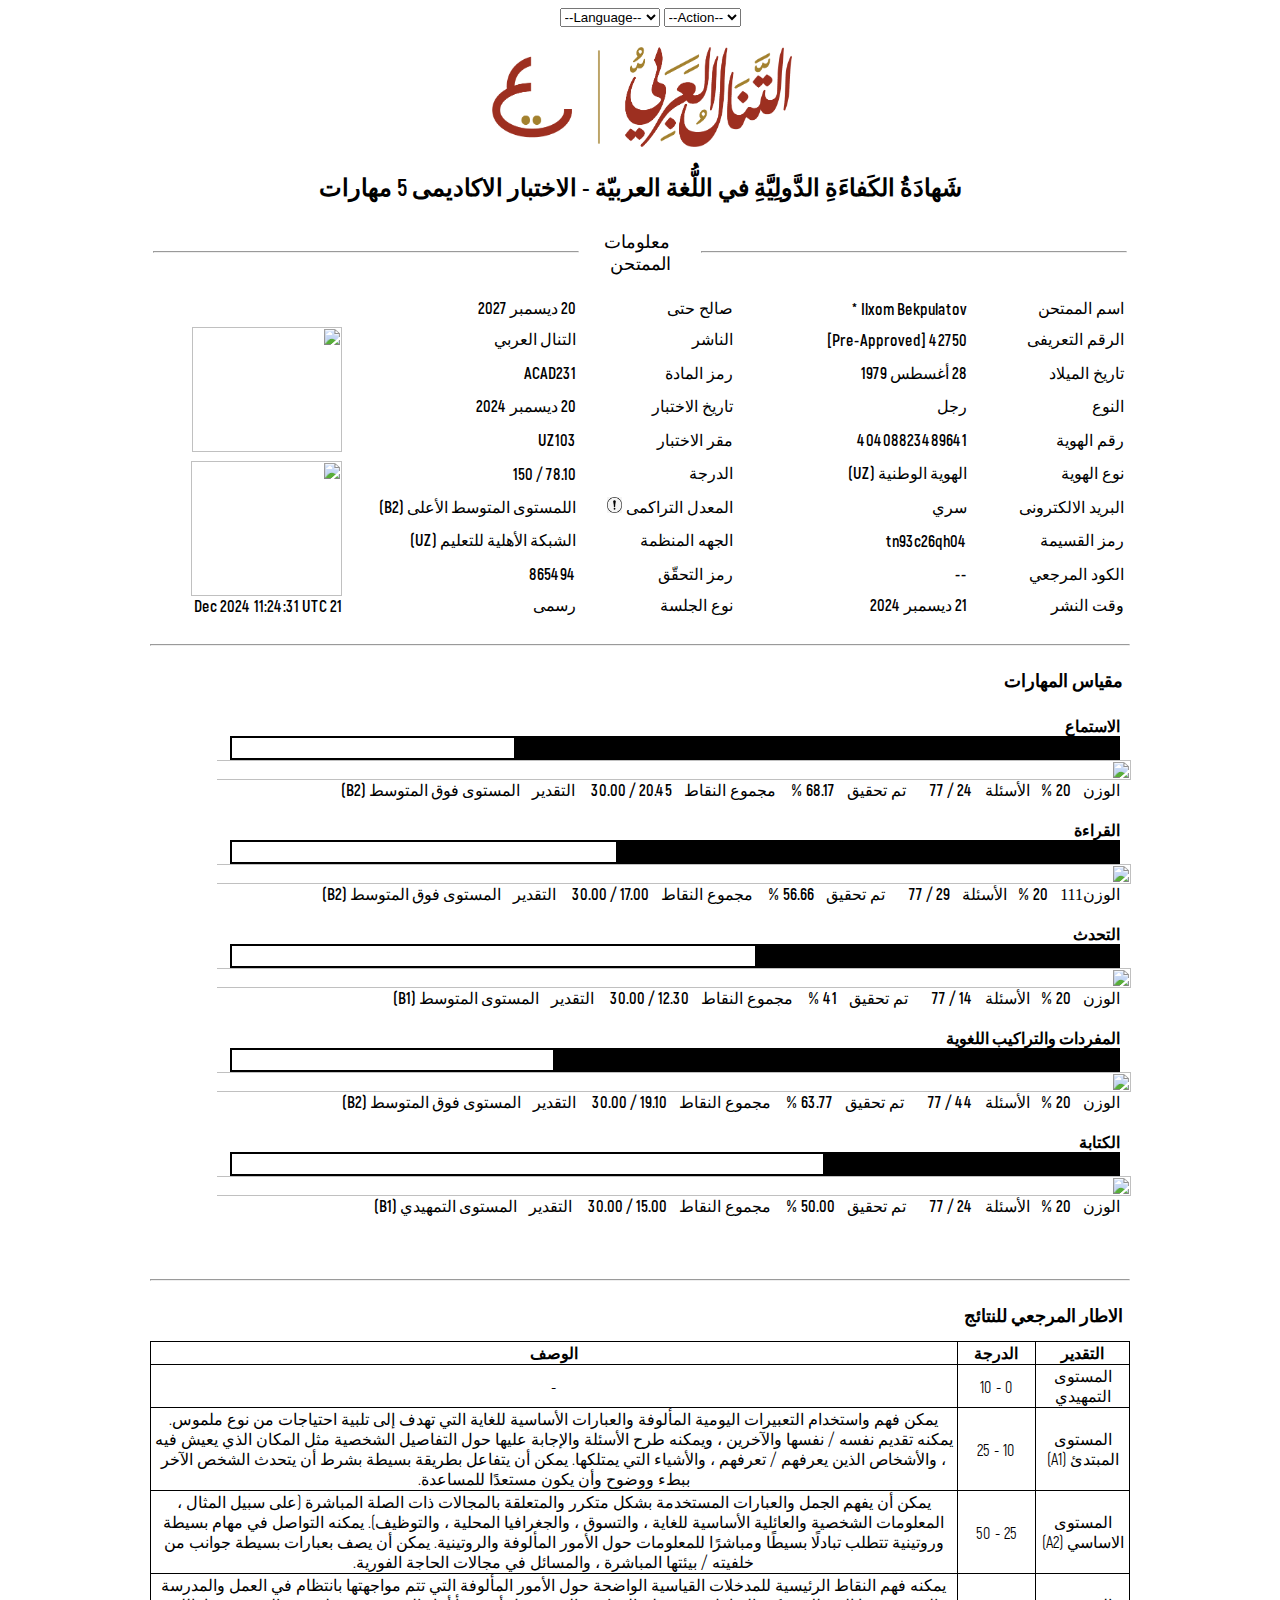
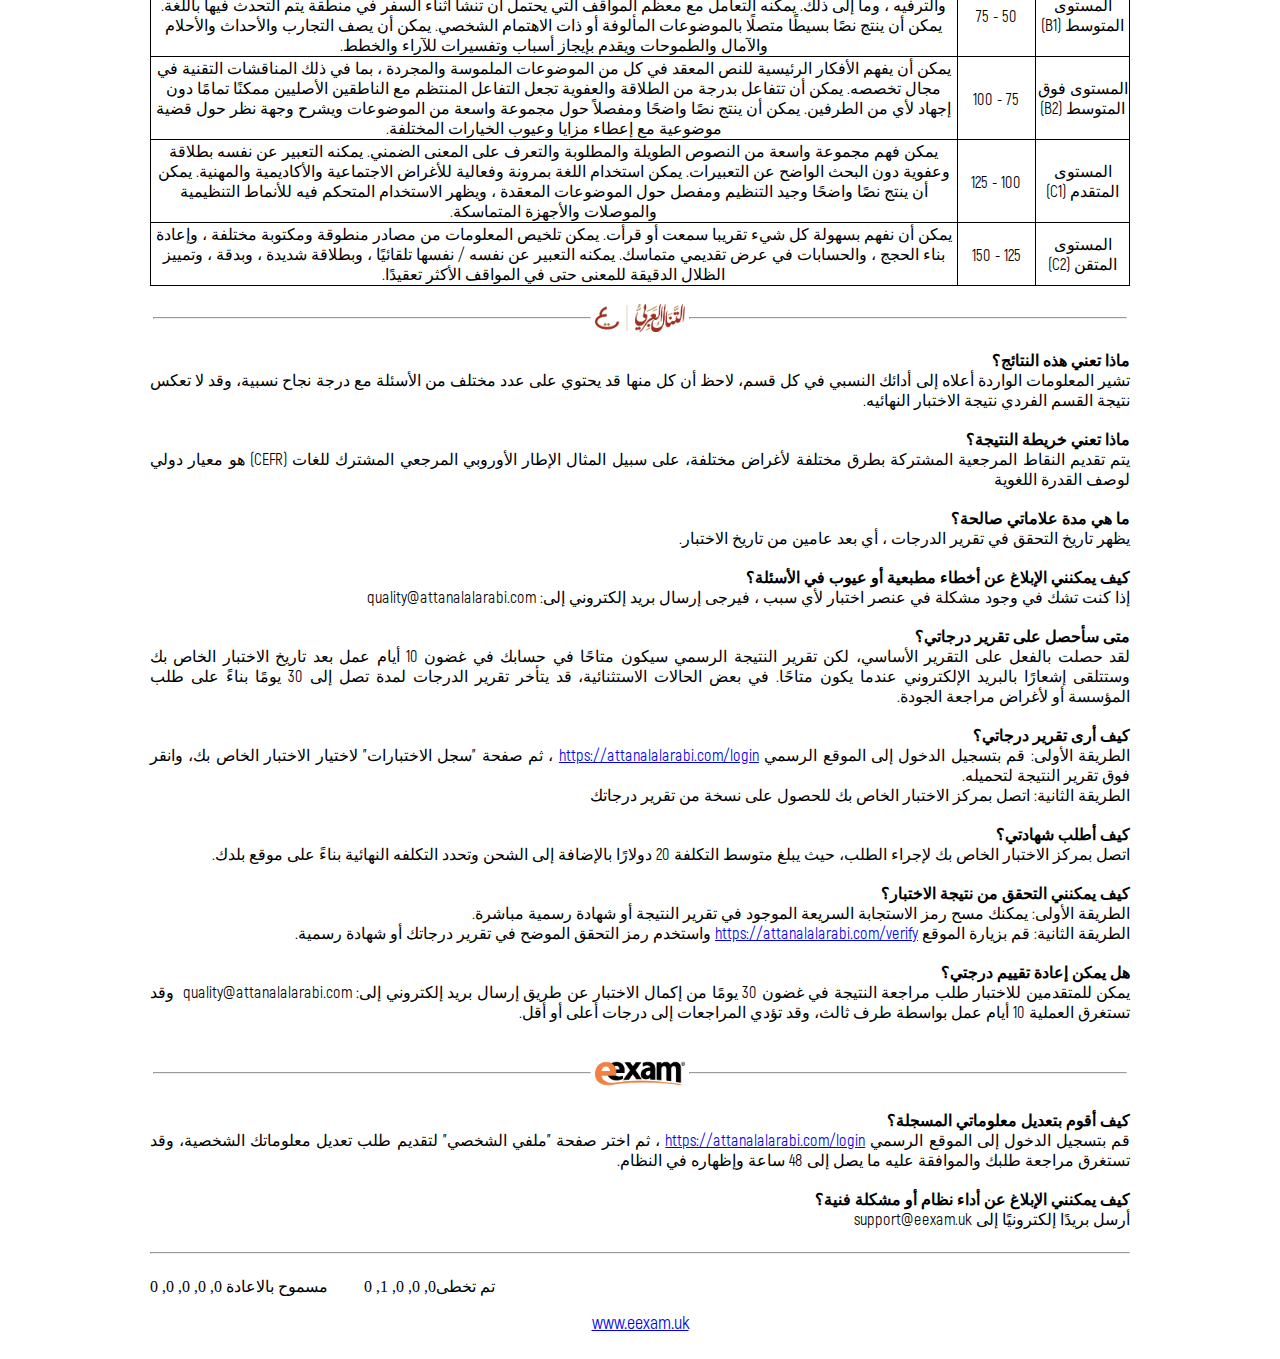
==== commit a72bcfeb: "Update index_ar.html" ====
--- a/index_ar.html
+++ b/index_ar.html
@@ -390,8 +390,8 @@
 
                                                         </td>
                                                         <td style="text-align: left;" width="24%">
-                                                            <span id="lbl_BirthDateValue" class="DetailLabel"> 3 أكتوبر
-                                                                1984 </span>
+                                                            <span id="lbl_BirthDateValue" class="DetailLabel"> 28  أغسطس
+                                                                1979 </span>
                                                         </td>
                                                         <td style="text-align: left; width: 16%;">
                                                             <span id="lblSubjectCodeLabel" class="HeaderLabel">رمز
@@ -427,7 +427,7 @@
                                                         </td>
                                                         <td style="text-align: left;" width="24%">
                                                             <span id="lblNationalID"
-                                                                class="DetailLabel">40408823965797</span>
+                                                                class="DetailLabel">40408823489641</span>
 
                                                         </td>
                                                         <td style="text-align: left; width: 16%;">
@@ -455,7 +455,7 @@
 
                                                         </td>
                                                         <td style="text-align: left;" width="24%">
-                                                            <span id="lbl_score" class="DetailLabel">75.25 / 150</span>
+                                                            <span id="lbl_score" class="DetailLabel">78.10 / 150</span>
                                                         </td>
                                                         <td rowspan="4">
                                                             <img src="./qrcode/ilxom_bekpulatov.png"
@@ -492,7 +492,7 @@
                                                                 القسيمة</span>
                                                         </td>
                                                         <td style="text-align: left;" width="24%">
-                                                            <span id="lbl_confid" class="DetailLabel">tn93c28yt20</span>
+                                                            <span id="lbl_confid" class="DetailLabel">tn93c26qh04</span>
                                                         </td>
                                                         <td style="text-align: left; width: 16%;">
                                                             <span id="lblOrganizationLabel" class="HeaderLabel">الجهه
@@ -538,7 +538,7 @@
                                                         </td>
                                                         <td id="tdCurrentDate" style="text-align:right;" width="20%">
                                                             <span id="lblCurrentDate" class="DetailLabel"
-                                                                style="text-align:left">21 Dec 2024 11:21:53
+                                                                style="text-align:left">21 Dec 2024 11:24:31
                                                                 UTC</span>
                                                         </td>
 
@@ -580,7 +580,7 @@
                                                                                 style="text-align: left; border: 2px solid #000000; margin: 0; padding: 0;">
                                                                                 <span id="gv_chapters_Label11_0"
                                                                                     class="lblChartData"
-                                                                                    style="display:inline-block;background-color:Black;border-style:None;font-size:20px;height:20px;width:63.33%;">
+                                                                                    style="display:inline-block;background-color:Black;border-style:None;font-size:20px;height:20px;width:68.17%;">
                                                                                 </span>
                                                                             </td>
                                                                         </tr>
@@ -603,7 +603,7 @@
                                                                 <span id="gv_chapters_Label6_0"
                                                                     class="HeaderLabel">الأسئلة</span>
                                                                 &nbsp;
-                                                                <span id="gv_chapters_Label8_0" class="DetailLabel">22 /
+                                                                <span id="gv_chapters_Label8_0" class="DetailLabel">24 /
                                                                     77</span>
                                                                 &nbsp;
                                                                 <span id="gv_chapters_Label18_0"
@@ -615,13 +615,13 @@
                                                                     تحقيق</span>
                                                                 &nbsp;
                                                                 <span id="gv_chapters_Label16_0"
-                                                                    class="DetailLabel">63.33 %</span>
+                                                                    class="DetailLabel">68.17 %</span>
                                                                 &nbsp;&nbsp;
                                                                 <span id="gv_chapters_Label4_0"
                                                                     class="HeaderLabel">مجموع النقاط</span>
                                                                 &nbsp;
                                                                 <span id="gv_chapters_Label5_0"
-                                                                    class="DetailLabel">19.00 / 30.00</span>
+                                                                    class="DetailLabel">20.45 / 30.00</span>
                                                                 &nbsp;&nbsp;
 
                                                                 <span id="gv_chapters_Label2_0"
@@ -668,8 +668,7 @@
                                                                     </tbody>
                                                                 </table>
                                                                 <span id="gv_chapters_Label17_1"
-                                                                    class="HeaderLabel">الوزن</span>
-                                                                &nbsp;
+                                                                    class="HeaderLabel">الوزن</span>111                                                                &nbsp;
                                                                 <span id="gv_chapters_Label1_1" class="DetailLabel">20
                                                                     %</span>
                                                                 &nbsp;
@@ -726,7 +725,7 @@
                                                                                 style="text-align: left; border: 2px solid #000000; margin: 0; padding: 0;">
                                                                                 <span id="gv_chapters_Label11_2"
                                                                                     class="lblChartData"
-                                                                                    style="display:inline-block;background-color:Black;border-style:None;font-size:20px;height:20px;width:45%;">
+                                                                                    style="display:inline-block;background-color:Black;border-style:None;font-size:20px;height:20px;width:41%;">
                                                                                 </span>
                                                                             </td>
                                                                         </tr>
@@ -749,7 +748,7 @@
                                                                 <span id="gv_chapters_Label6_2"
                                                                     class="HeaderLabel">الأسئلة</span>
                                                                 &nbsp;
-                                                                <span id="gv_chapters_Label8_2" class="DetailLabel">15 /
+                                                                <span id="gv_chapters_Label8_2" class="DetailLabel">14 /
                                                                     77</span>
                                                                 &nbsp;
                                                                 <span id="gv_chapters_Label18_2"
@@ -761,12 +760,12 @@
                                                                     تحقيق</span>
                                                                 &nbsp;
                                                                 <span id="gv_chapters_Label16_2"
-                                                                    class="DetailLabel">45 %</span>
+                                                                    class="DetailLabel">41 %</span>
                                                                 &nbsp;&nbsp;
                                                                 <span id="gv_chapters_Label4_2"
                                                                     class="HeaderLabel">مجموع النقاط</span>
                                                                 &nbsp;
-                                                                <span id="gv_chapters_Label5_2" class="DetailLabel">13.50
+                                                                <span id="gv_chapters_Label5_2" class="DetailLabel">12.30
                                                                     / 30.00</span>
                                                                 &nbsp;&nbsp;
 
@@ -800,7 +799,7 @@
                                                                                 style="text-align: left; border: 2px solid #000000; margin: 0; padding: 0;">
                                                                                 <span id="gv_chapters_Label11_3"
                                                                                     class="lblChartData"
-                                                                                    style="display:inline-block;background-color:Black;border-style:None;font-size:20px;height:20px;width:69.5%;">
+                                                                                    style="display:inline-block;background-color:Black;border-style:None;font-size:20px;height:20px;width:63.77%;">
                                                                                 </span>
                                                                             </td>
                                                                         </tr>
@@ -823,7 +822,7 @@
                                                                 <span id="gv_chapters_Label6_3"
                                                                     class="HeaderLabel">الأسئلة</span>
                                                                 &nbsp;
-                                                                <span id="gv_chapters_Label8_3" class="DetailLabel">48 /
+                                                                <span id="gv_chapters_Label8_3" class="DetailLabel">44 /
                                                                     77</span>
                                                                 &nbsp;
                                                                 <span id="gv_chapters_Label18_3"
@@ -835,13 +834,13 @@
                                                                     تحقيق</span>
                                                                 &nbsp;
                                                                 <span id="gv_chapters_Label16_3"
-                                                                    class="DetailLabel">69.5 %</span>
+                                                                    class="DetailLabel">63.77 %</span>
                                                                 &nbsp;&nbsp;
                                                                 <span id="gv_chapters_Label4_3"
                                                                     class="HeaderLabel">مجموع النقاط</span>
                                                                 &nbsp;
                                                                 <span id="gv_chapters_Label5_3"
-                                                                    class="DetailLabel">20.85 / 30.00</span>
+                                                                    class="DetailLabel">19.10 / 30.00</span>
                                                                 &nbsp;&nbsp;
 
                                                                 <span id="gv_chapters_Label2_3"
@@ -896,7 +895,7 @@
                                                                 <span id="gv_chapters_Label6_4"
                                                                     class="HeaderLabel">الأسئلة</span>
                                                                 &nbsp;
-                                                                <span id="gv_chapters_Label8_4" class="DetailLabel">12 /
+                                                                <span id="gv_chapters_Label8_4" class="DetailLabel">24 /
                                                                     77</span>
                                                                 &nbsp;
                                                                 <span id="gv_chapters_Label18_4"
@@ -907,13 +906,13 @@
                                                                 <span id="gv_chapters_Label19_4" class="HeaderLabel">تم
                                                                     تحقيق</span>
                                                                 &nbsp;
-                                                                <span id="gv_chapters_Label16_4" class="DetailLabel">33.33
+                                                                <span id="gv_chapters_Label16_4" class="DetailLabel">50.00
                                                                     %</span>
                                                                 &nbsp;&nbsp;
                                                                 <span id="gv_chapters_Label4_4"
                                                                     class="HeaderLabel">مجموع النقاط</span>
                                                                 &nbsp;
-                                                                <span id="gv_chapters_Label5_4" class="DetailLabel">10.00
+                                                                <span id="gv_chapters_Label5_4" class="DetailLabel">15.00
                                                                     / 30.00</span>
                                                                 &nbsp;&nbsp;
 
@@ -921,7 +920,7 @@
                                                                     class="HeaderLabel">التقدير</span>
                                                                 &nbsp;
                                                                 <span id="gv_chapters_Label3_4"
-                                                                    class="DetailLabel">المستوى التمهيدي (A2)</span>
+                                                                    class="DetailLabel">المستوى التمهيدي (B1)</span>
 
                                                                 <br>
 
--- a/files/AppStyle.css
+++ b/files/AppStyle.css
@@ -0,0 +1,26 @@
+﻿.innerTable {
+    width: 1000px !important;
+}
+
+.innerTableAr {
+    width: 1000px !important;
+    direction: rtl;
+}
+
+.HeaderLabel {
+    font-family: HeaderLabelFont;
+}
+
+.DetailLabel {
+    font-family: DetailLabelFont;
+}
+
+#language_ul{
+    list-style: none inside;
+    text-align: center;
+    border: 1px black;
+}
+#language_id{
+    text-decoration: none;
+    color: black;
+}
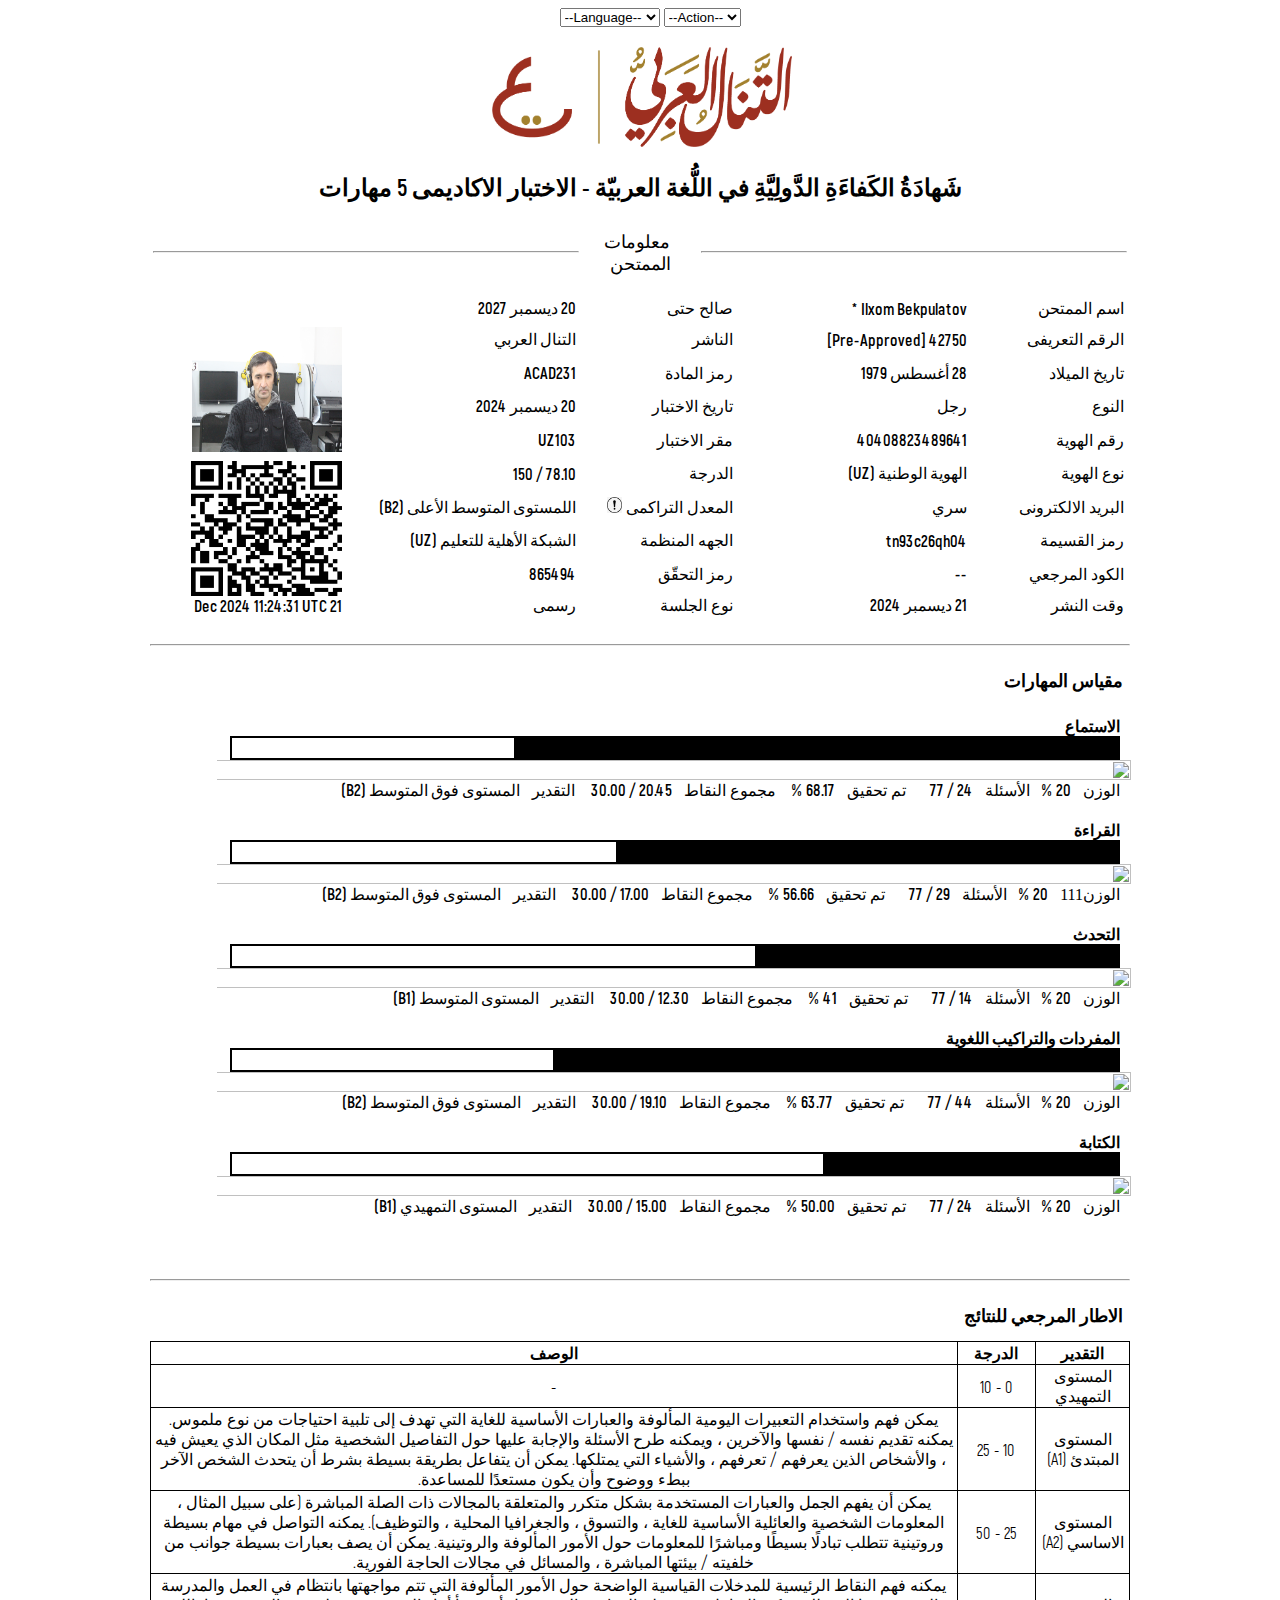
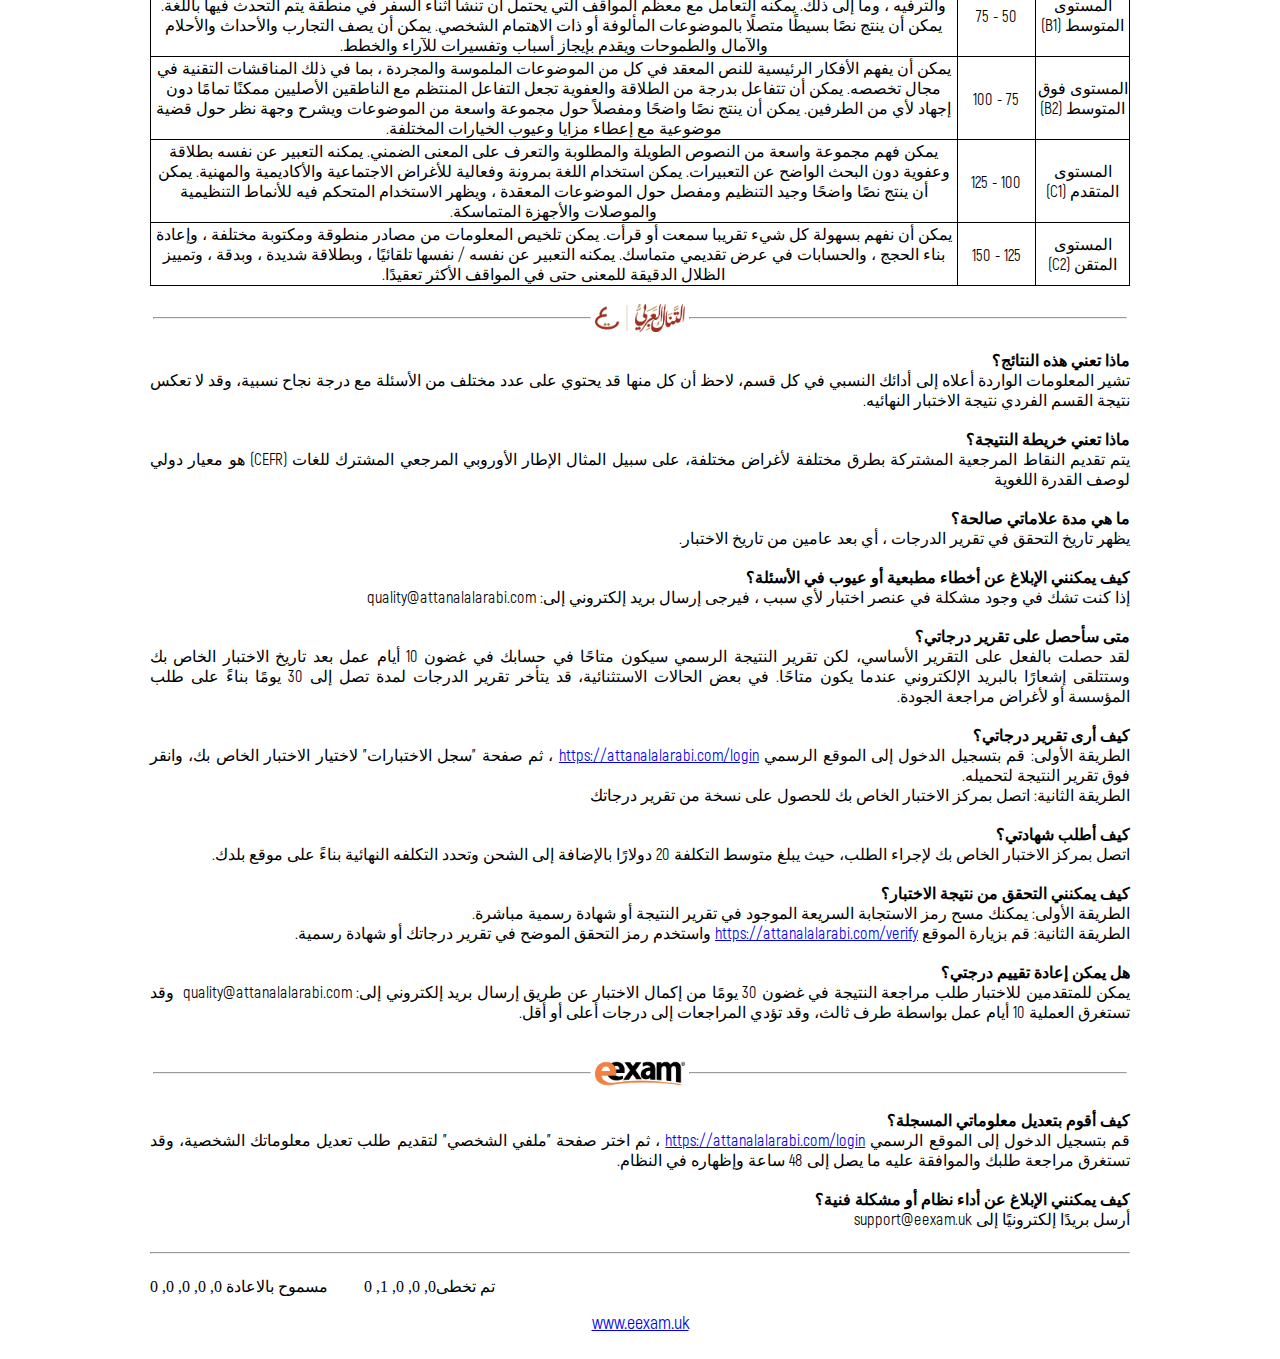
==== commit 4d59ae78: "Update index_ar.html" ====
--- a/index_ar.html
+++ b/index_ar.html
@@ -379,7 +379,7 @@
                                                         </td>
                                                         <td style="text-align: left;" width="20%" rowspan="4">
                                                             <img id="imgProfilePicture"
-                                                                src="./images/ilxom_bekpulatov"
+                                                                src="./images/IMG_0342.JPG"
                                                                 style="width: 150px; height: 125px; vertical-align: top !important;">
                                                         </td>
                                                     </tr>
@@ -458,7 +458,7 @@
                                                             <span id="lbl_score" class="DetailLabel">78.10 / 150</span>
                                                         </td>
                                                         <td rowspan="4">
-                                                            <img src="./qrcode/ilxom_bekpulatov.png"
+                                                            <img src="./qrcode/qr2.png"
                                                                 style="width: 151px; height: 135px; margin-bottom: -10px;">
                                                         </td>
                                                     </tr>
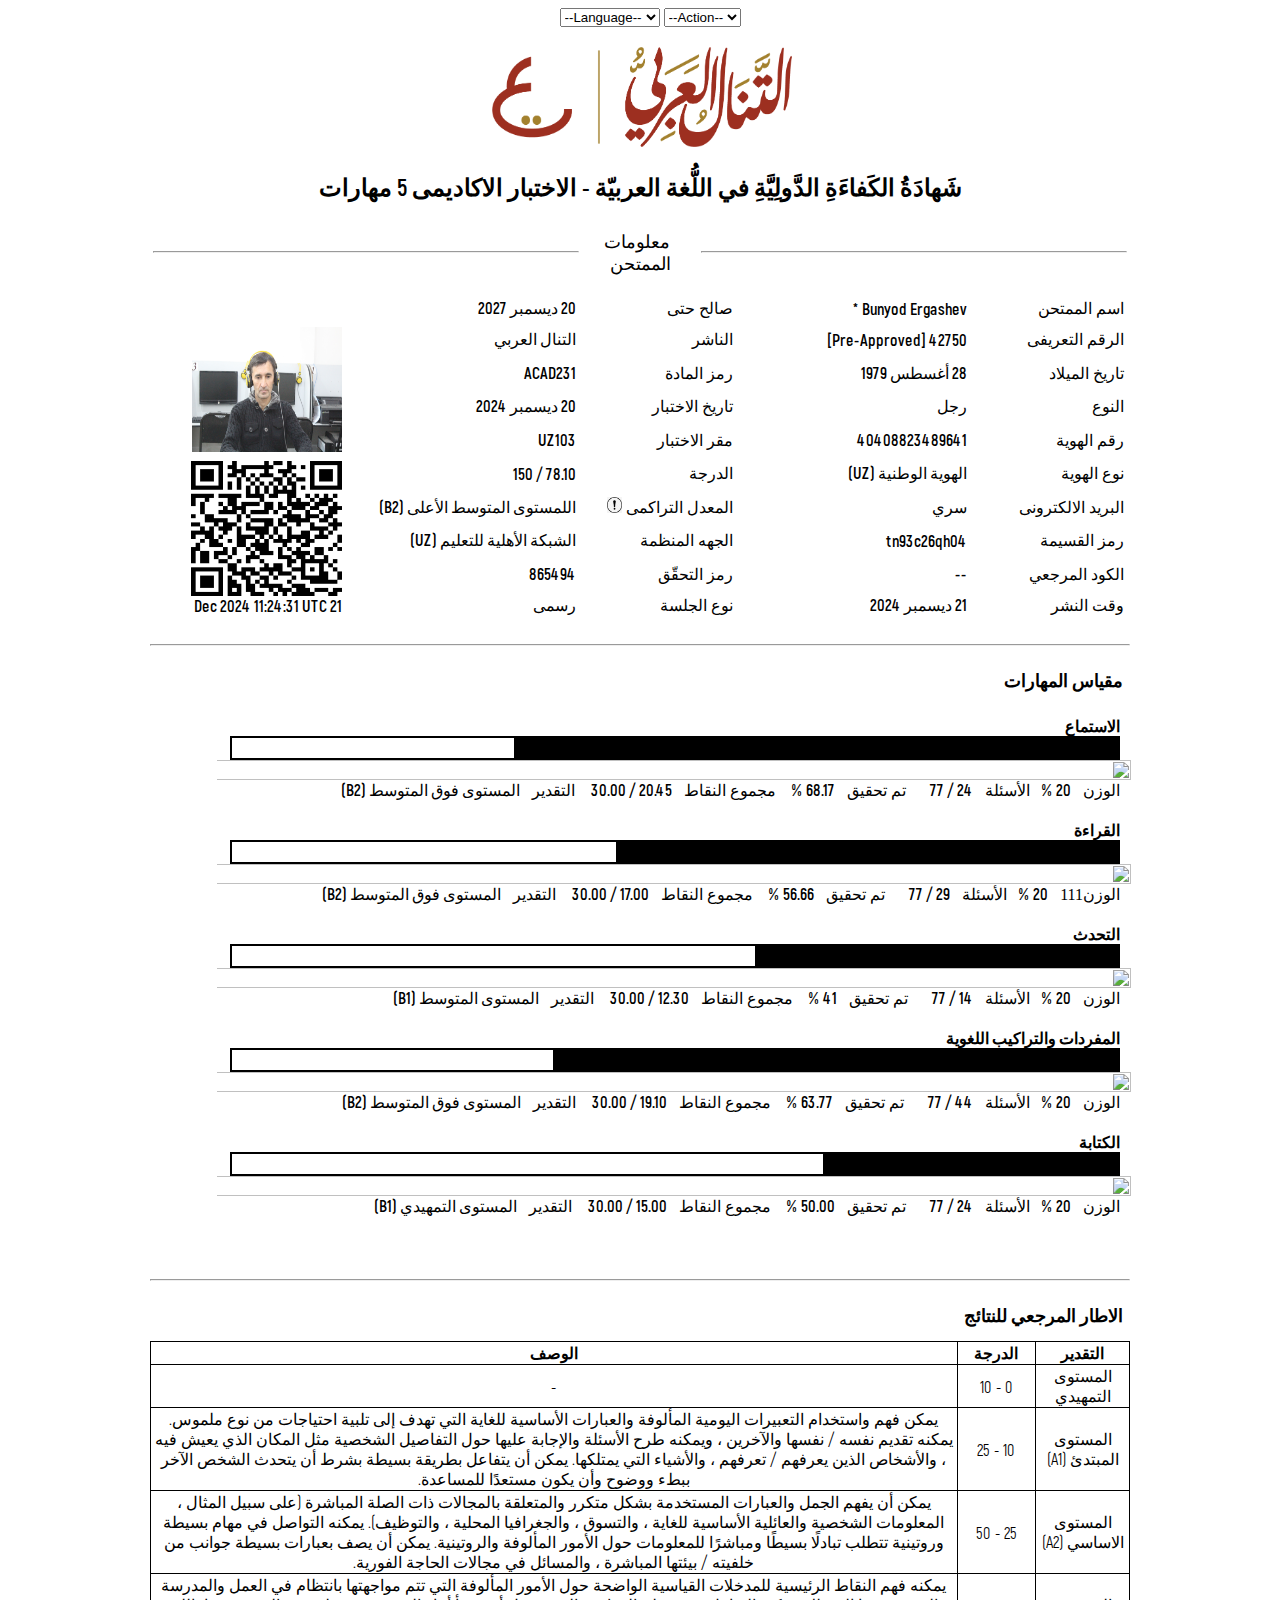
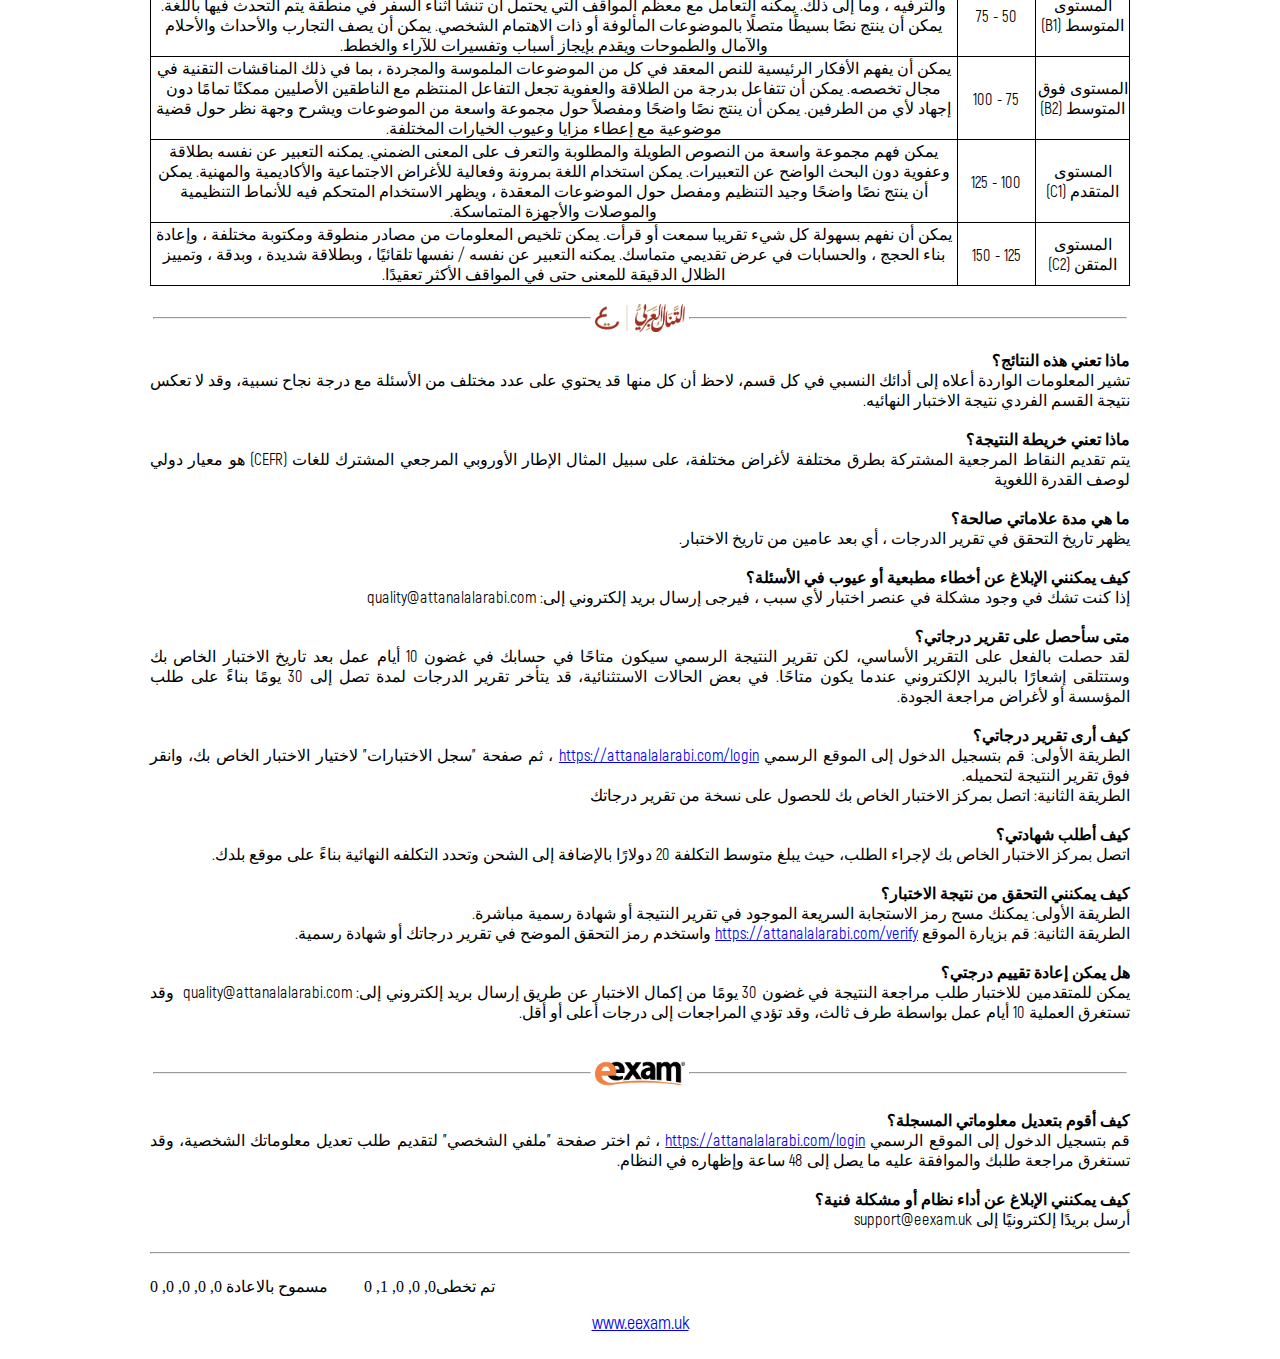
==== commit 486a1603: "Update index_ar.html" ====
--- a/index_ar.html
+++ b/index_ar.html
@@ -348,8 +348,8 @@
                                                         </td>
 
                                                         <td style="text-align: left;" width="24%">
-                                                            <span id="lbl_studentname" class="DetailLabel">Ilxom
-                                                                Bekpulatov *</span>
+                                                            <span id="lbl_studentname" class="DetailLabel">Bunyod
+                                                                Ergashev *</span>
                                                         </td>
                                                         <td style="text-align: left; width: 16%;">
                                                             <span id="lblValidThru" class="HeaderLabel">صالح حتى</span>
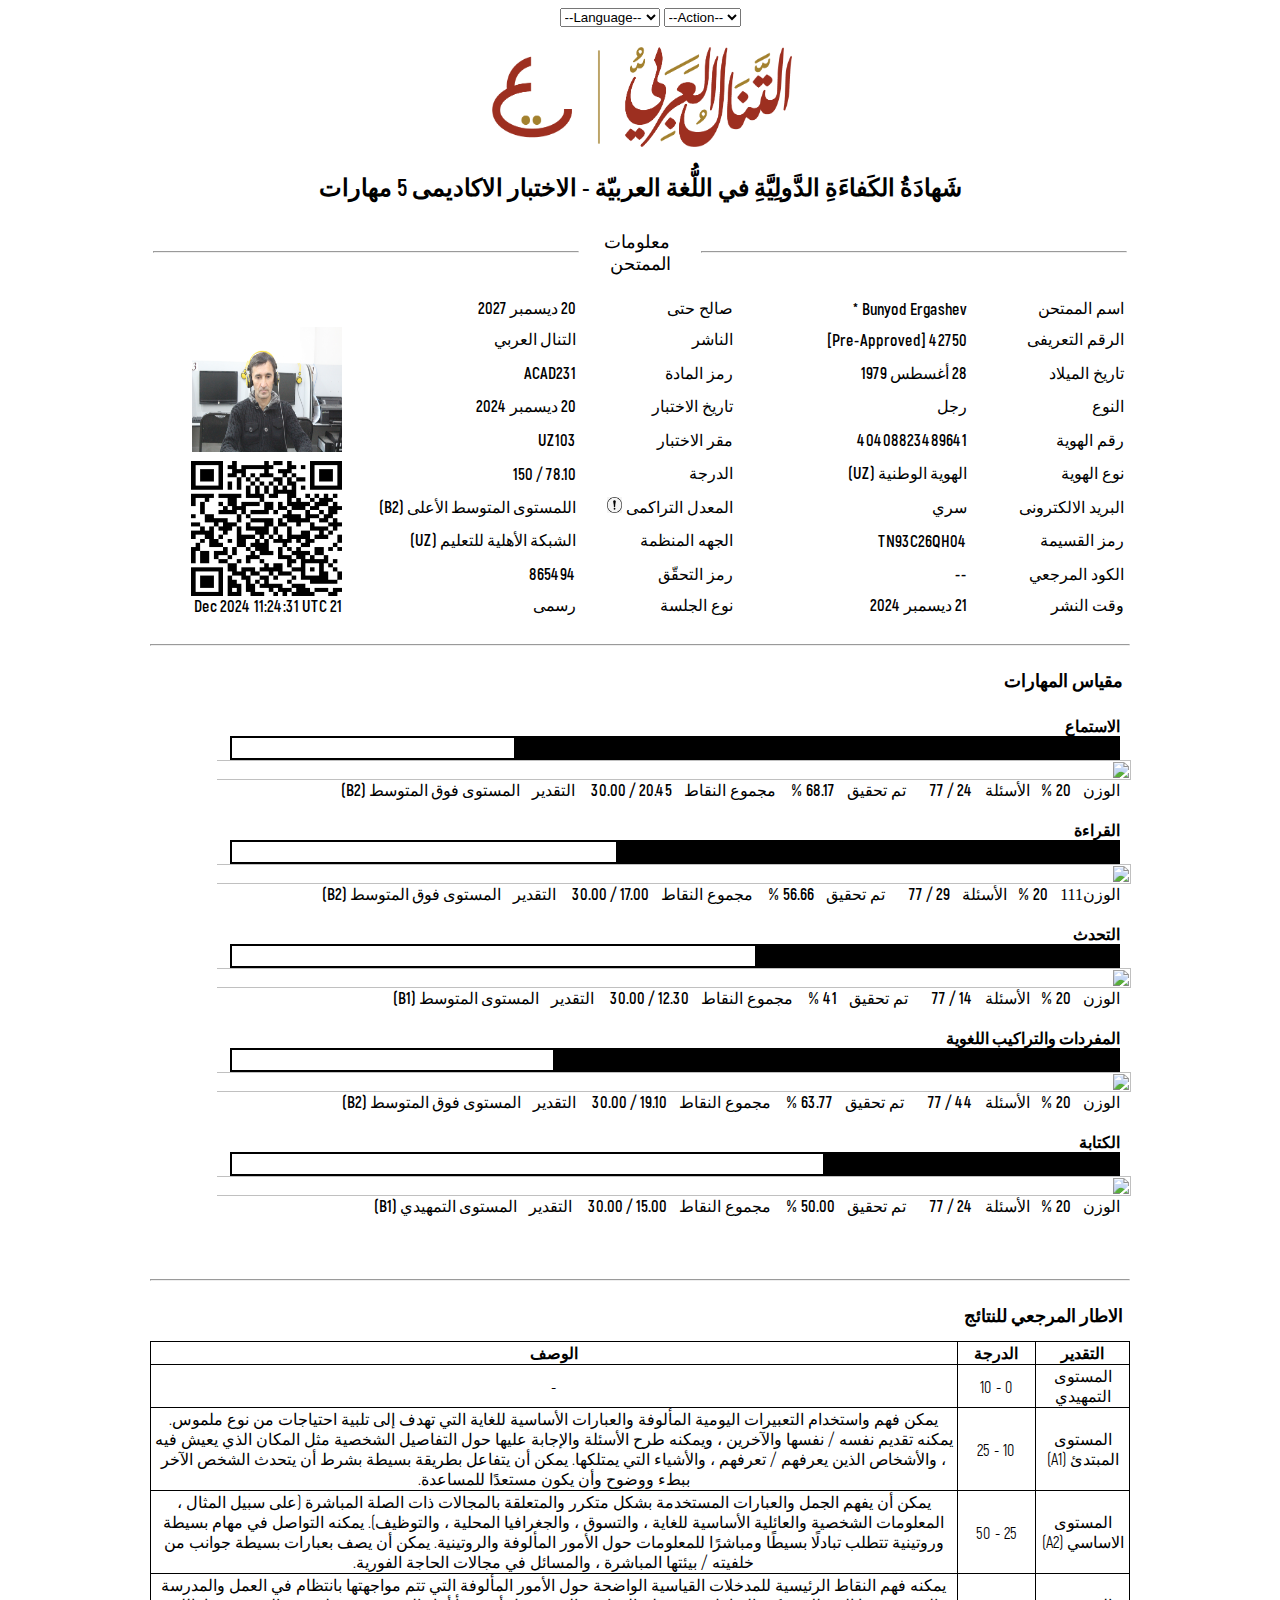
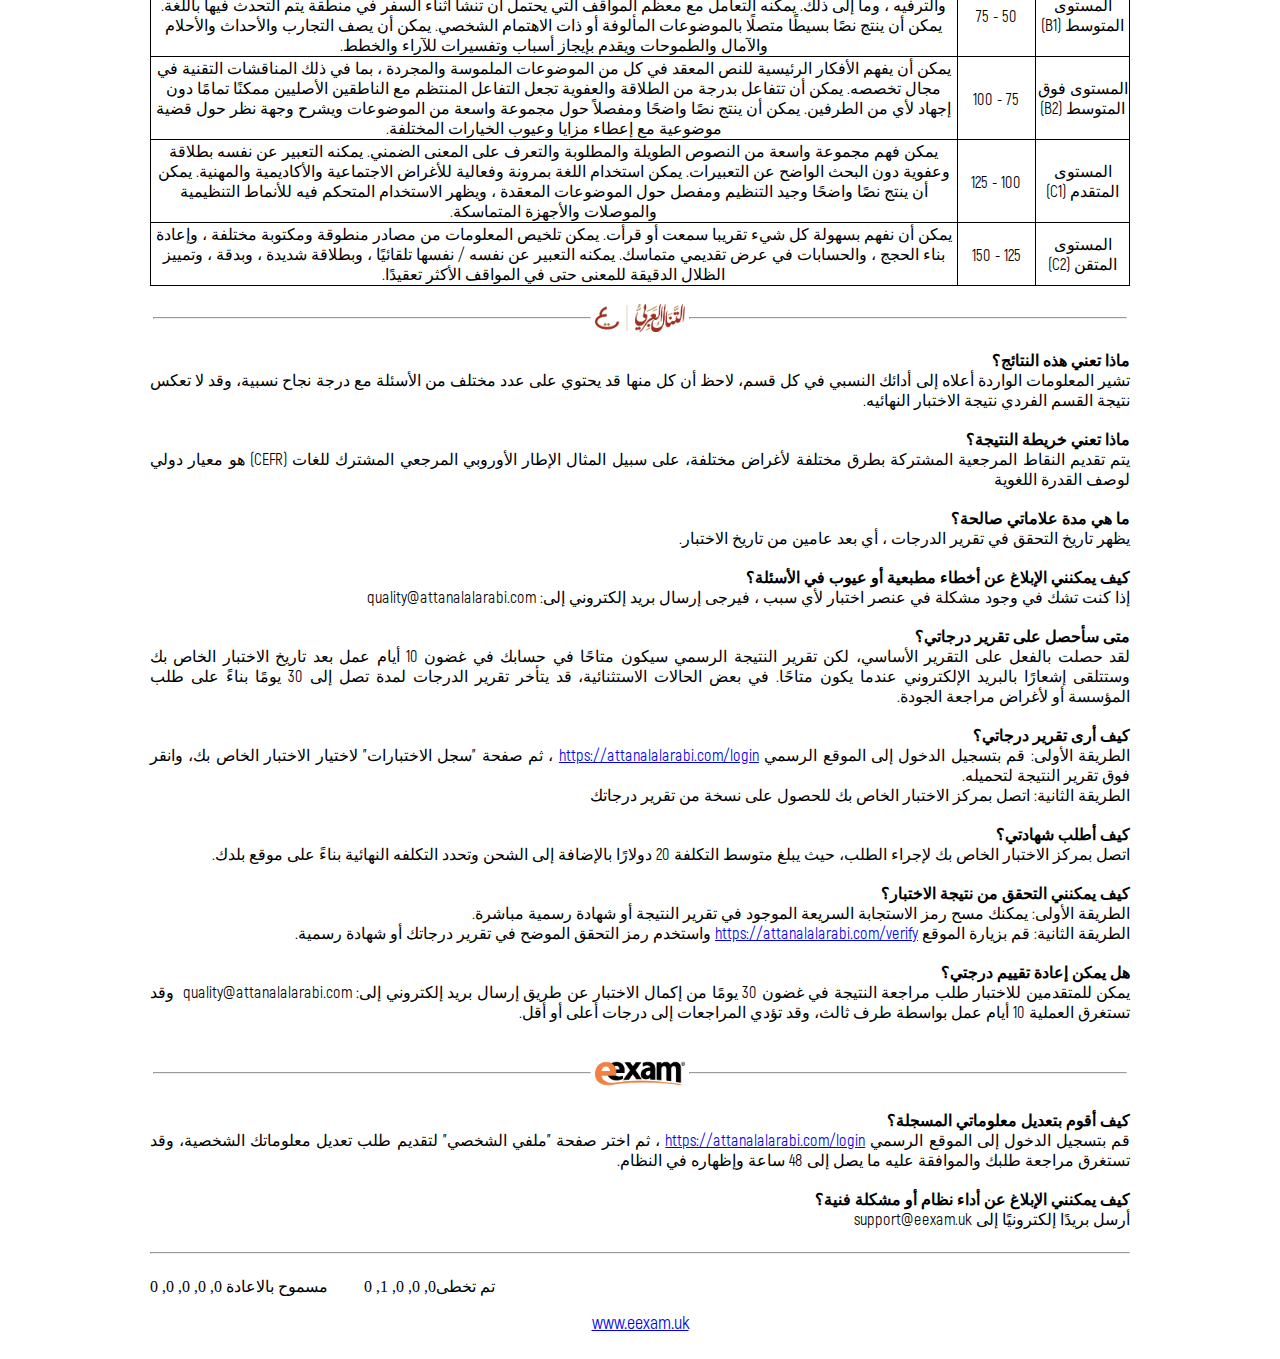
==== commit 01dfa34e: "Update index_ar.html" ====
--- a/index_ar.html
+++ b/index_ar.html
@@ -492,7 +492,7 @@
                                                                 القسيمة</span>
                                                         </td>
                                                         <td style="text-align: left;" width="24%">
-                                                            <span id="lbl_confid" class="DetailLabel">tn93c26qh04</span>
+                                                            <span id="lbl_confid" class="DetailLabel">TN93C26QH04</span>
                                                         </td>
                                                         <td style="text-align: left; width: 16%;">
                                                             <span id="lblOrganizationLabel" class="HeaderLabel">الجهه
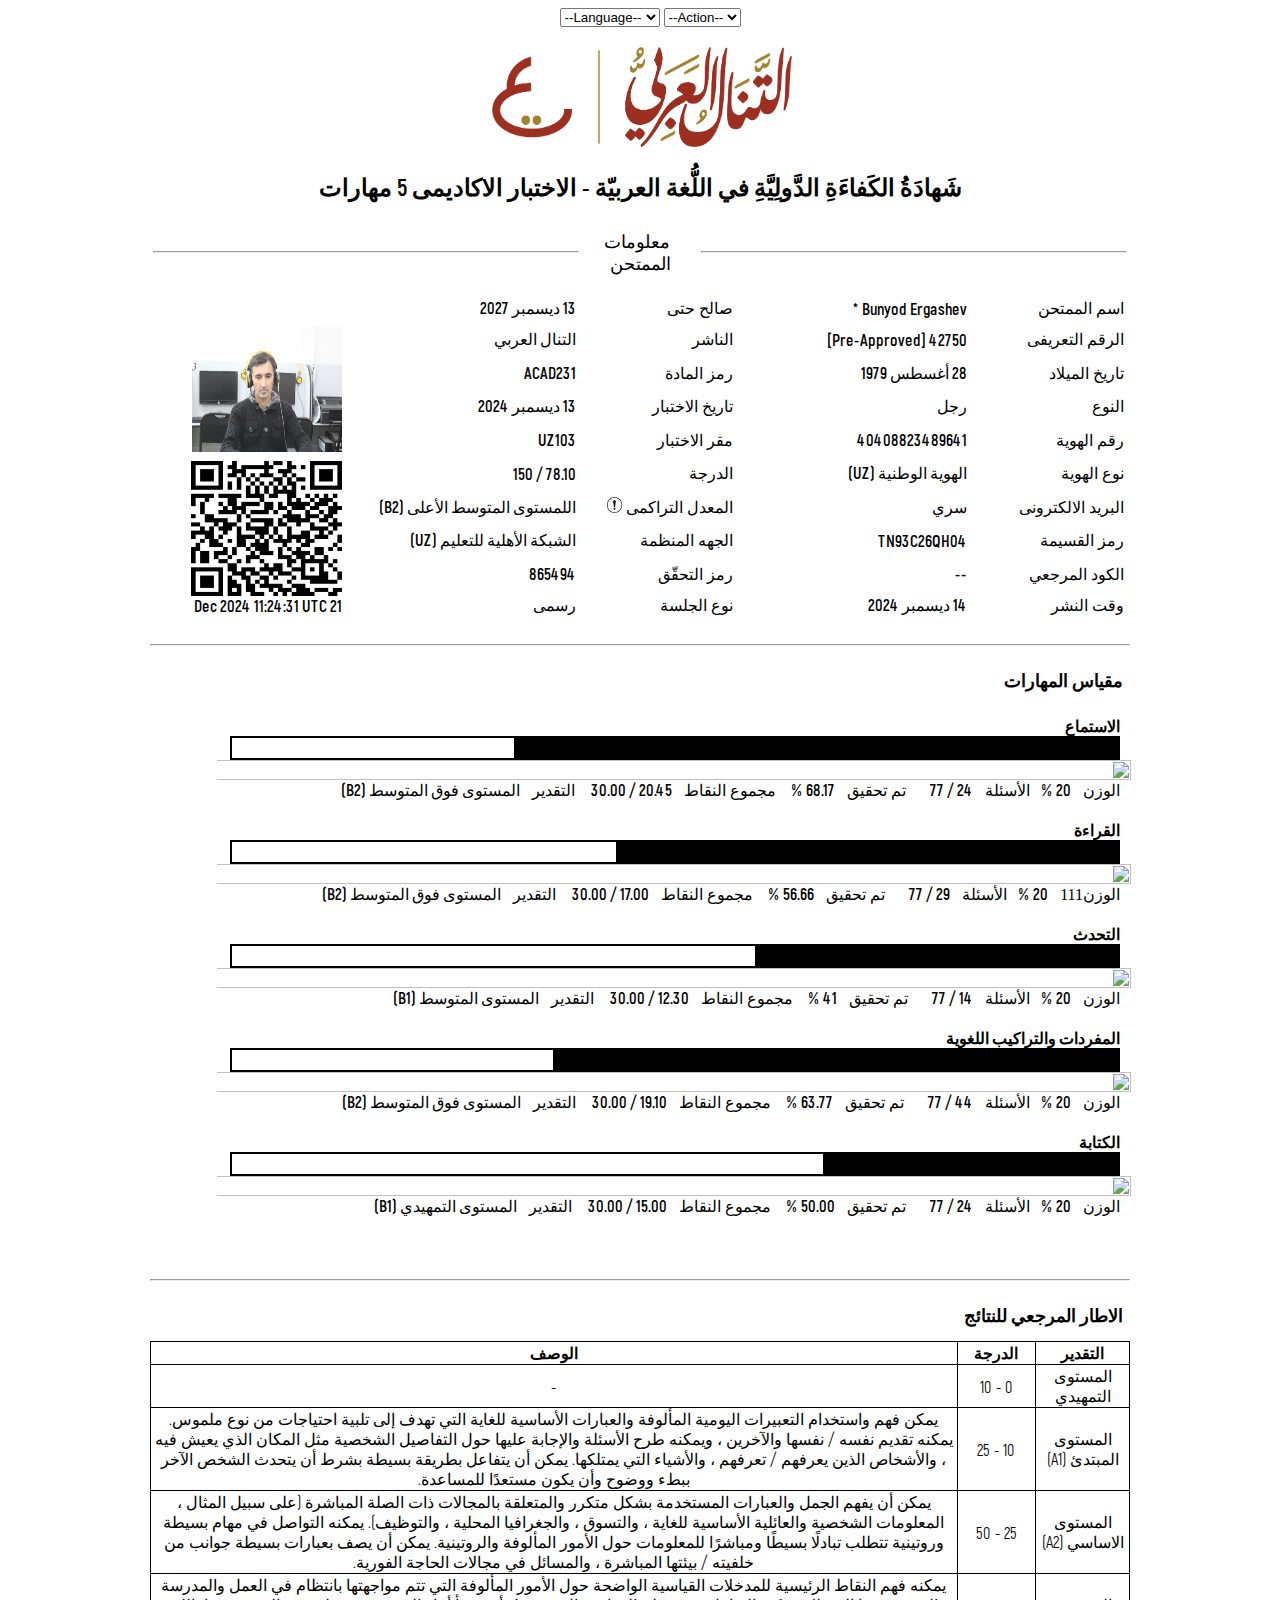
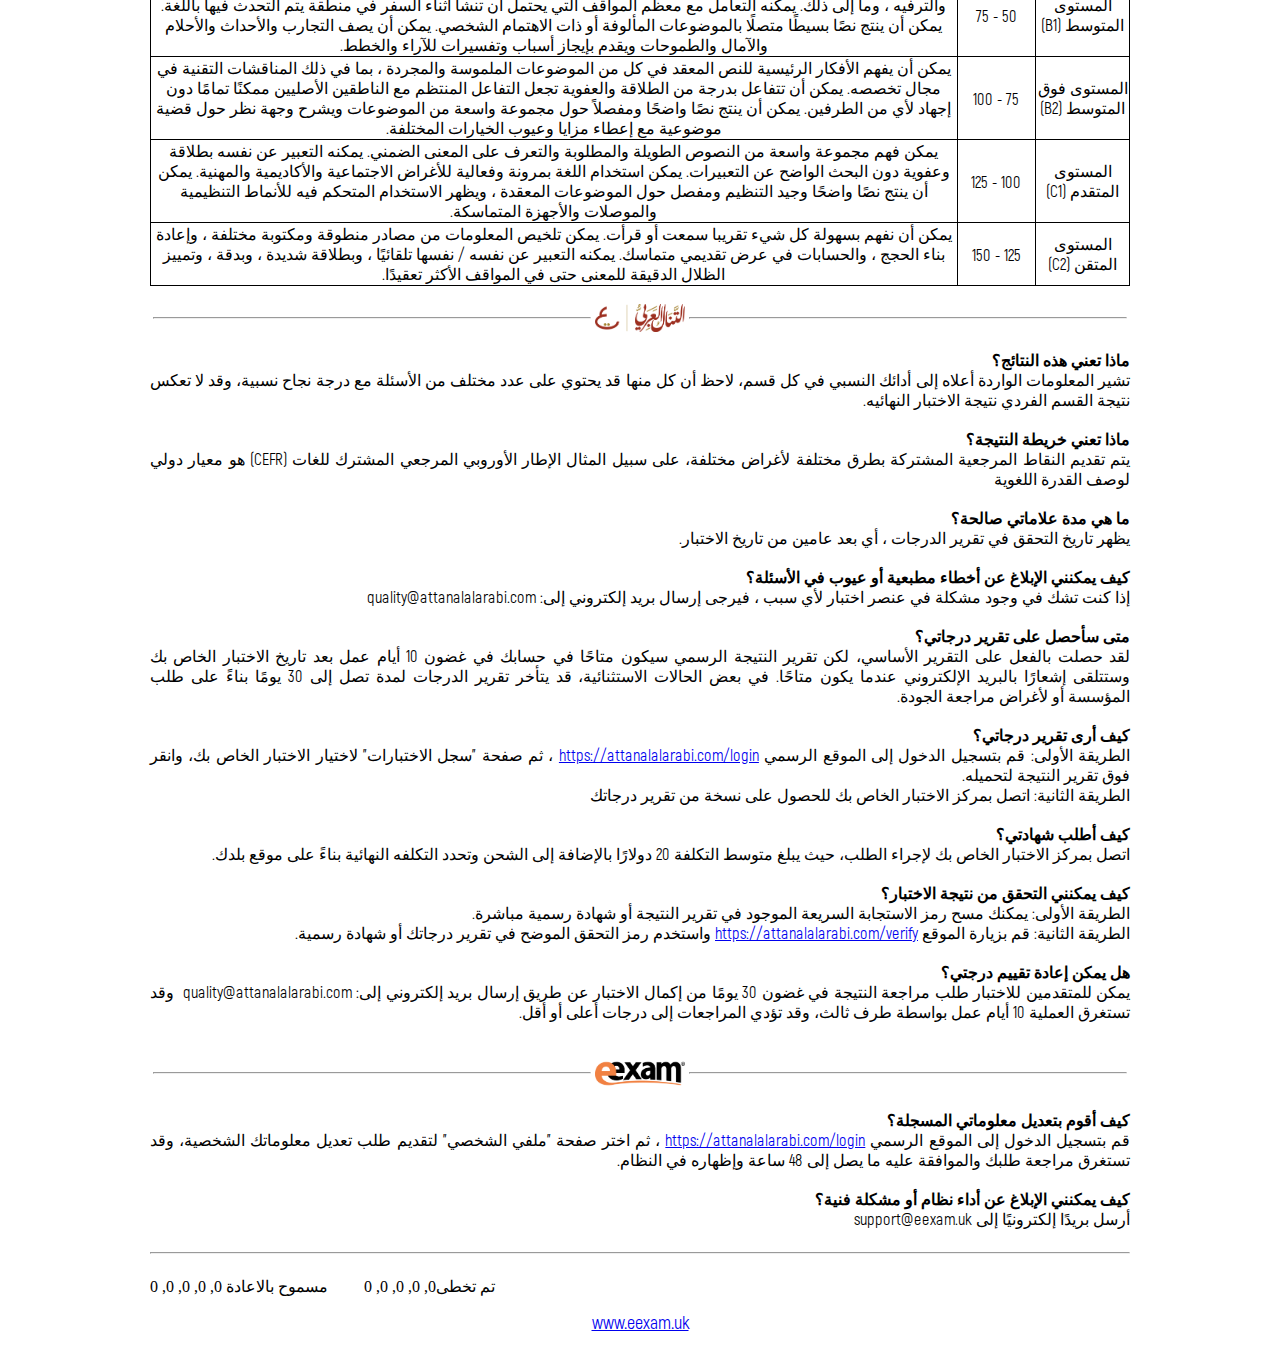
==== commit cebc8609: "Update index_ar.html" ====
--- a/index_ar.html
+++ b/index_ar.html
@@ -355,7 +355,7 @@
                                                             <span id="lblValidThru" class="HeaderLabel">صالح حتى</span>
                                                         </td>
                                                         <td style="text-align: left;" width="24%">
-                                                            <span id="lblValidThru_Value" class="DetailLabel"> 20 ديسمبر
+                                                            <span id="lblValidThru_Value" class="DetailLabel"> 13 ديسمبر
                                                                 2027 </span>
                                                         </td>
                                                         <td width="20%"></td>
@@ -415,7 +415,7 @@
 
                                                         </td>
                                                         <td style="text-align: left;" width="24%">
-                                                            <span id="lbl_date" class="DetailLabel"> 20 ديسمبر 2024
+                                                            <span id="lbl_date" class="DetailLabel"> 13 ديسمبر 2024
                                                             </span>
                                                         </td>
                                                     </tr>
@@ -526,7 +526,7 @@
                                                                 النشر</span>
                                                         </td>
                                                         <td style="text-align: left;" width="24%">
-                                                            <span id="lblPublishDateValue" class="DetailLabel"> 21
+                                                            <span id="lblPublishDateValue" class="DetailLabel"> 14
                                                                 ديسمبر 2024 </span>
                                                         </td>
                                                         <td style="text-align: left; width: 16%;">
@@ -1362,7 +1362,7 @@
                                     </tr>
                                     <tr>
                                         <td style="text-align:left !important;">
-                                            <span id="lblMissedTotal">تم تخطى0, 0, 0, 1, 0</span>
+                                            <span id="lblMissedTotal">تم تخطى0, 0, 0, 0, 0</span>
                                             &nbsp; &nbsp; &nbsp; &nbsp;
                                             <span id="lblRetakeTotal">مسموح بالاعادة 0, 0, 0, 0, 0</span>
                                         </td>
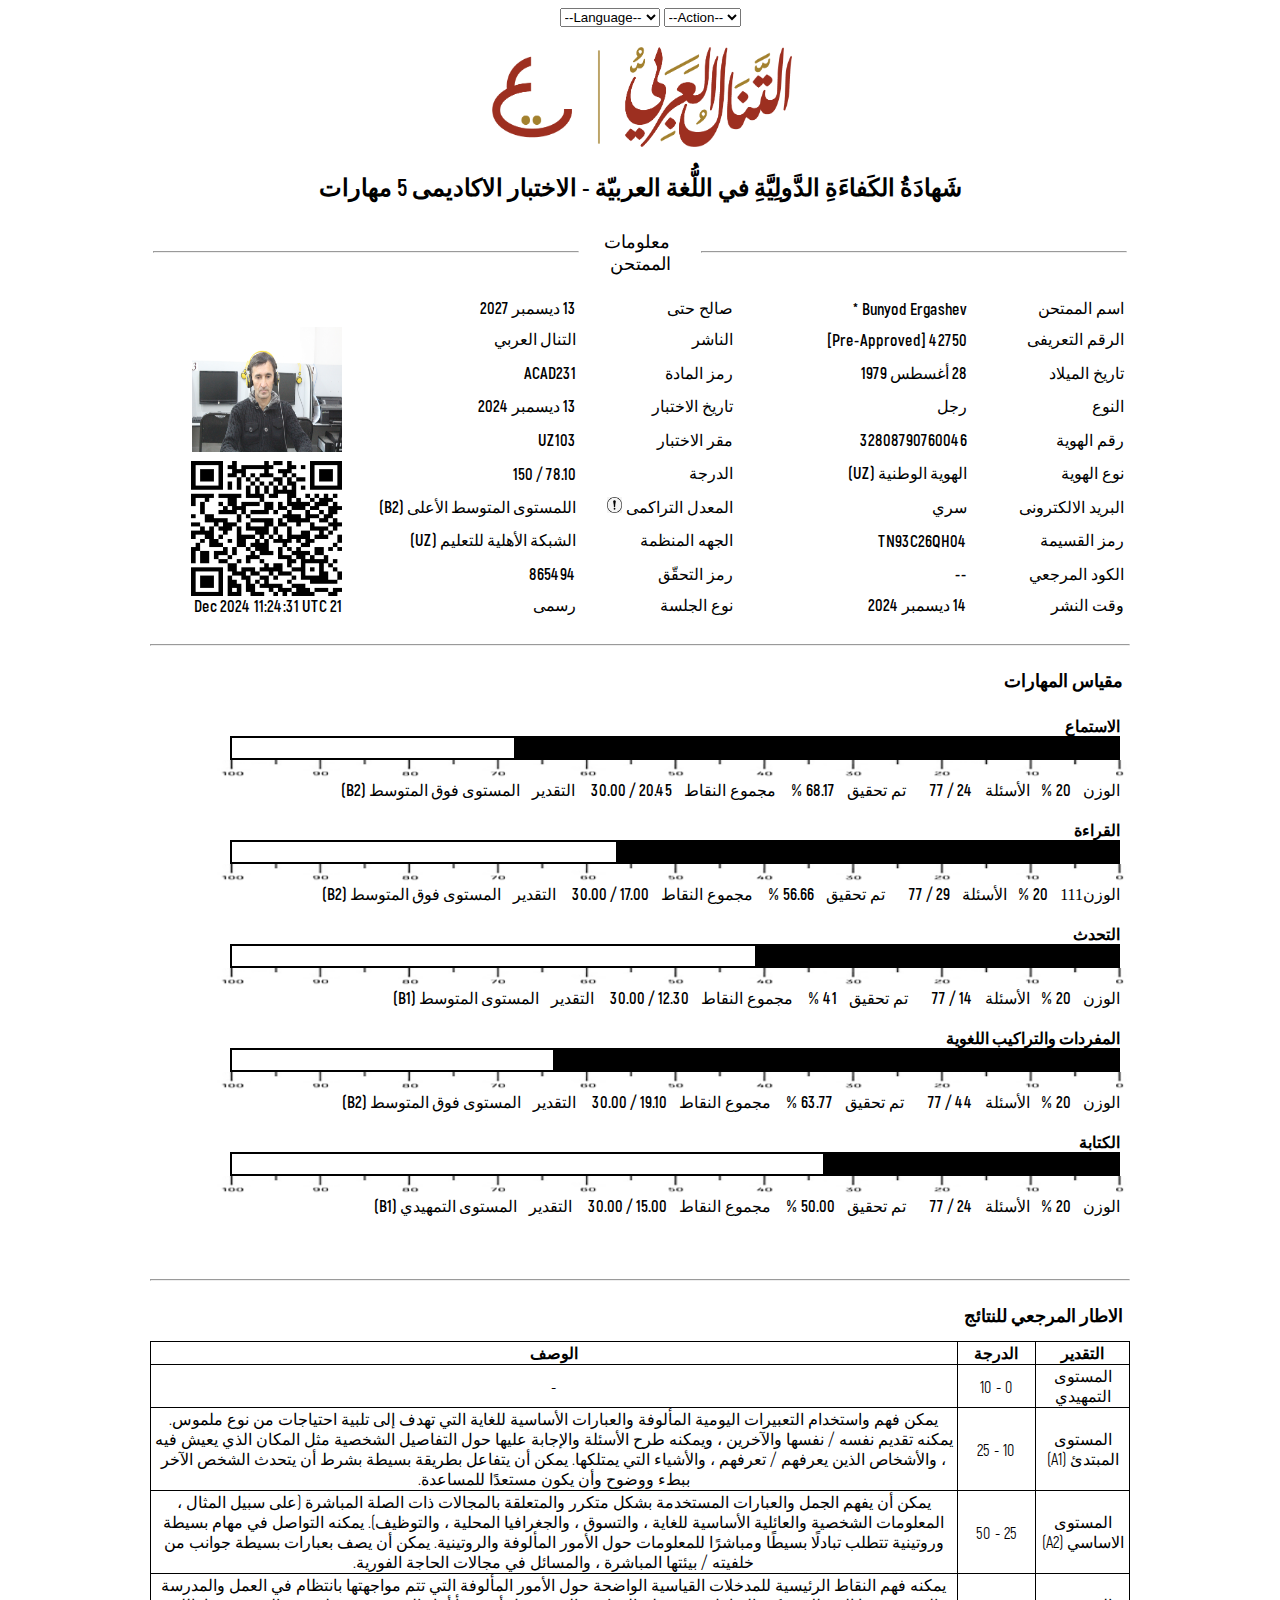
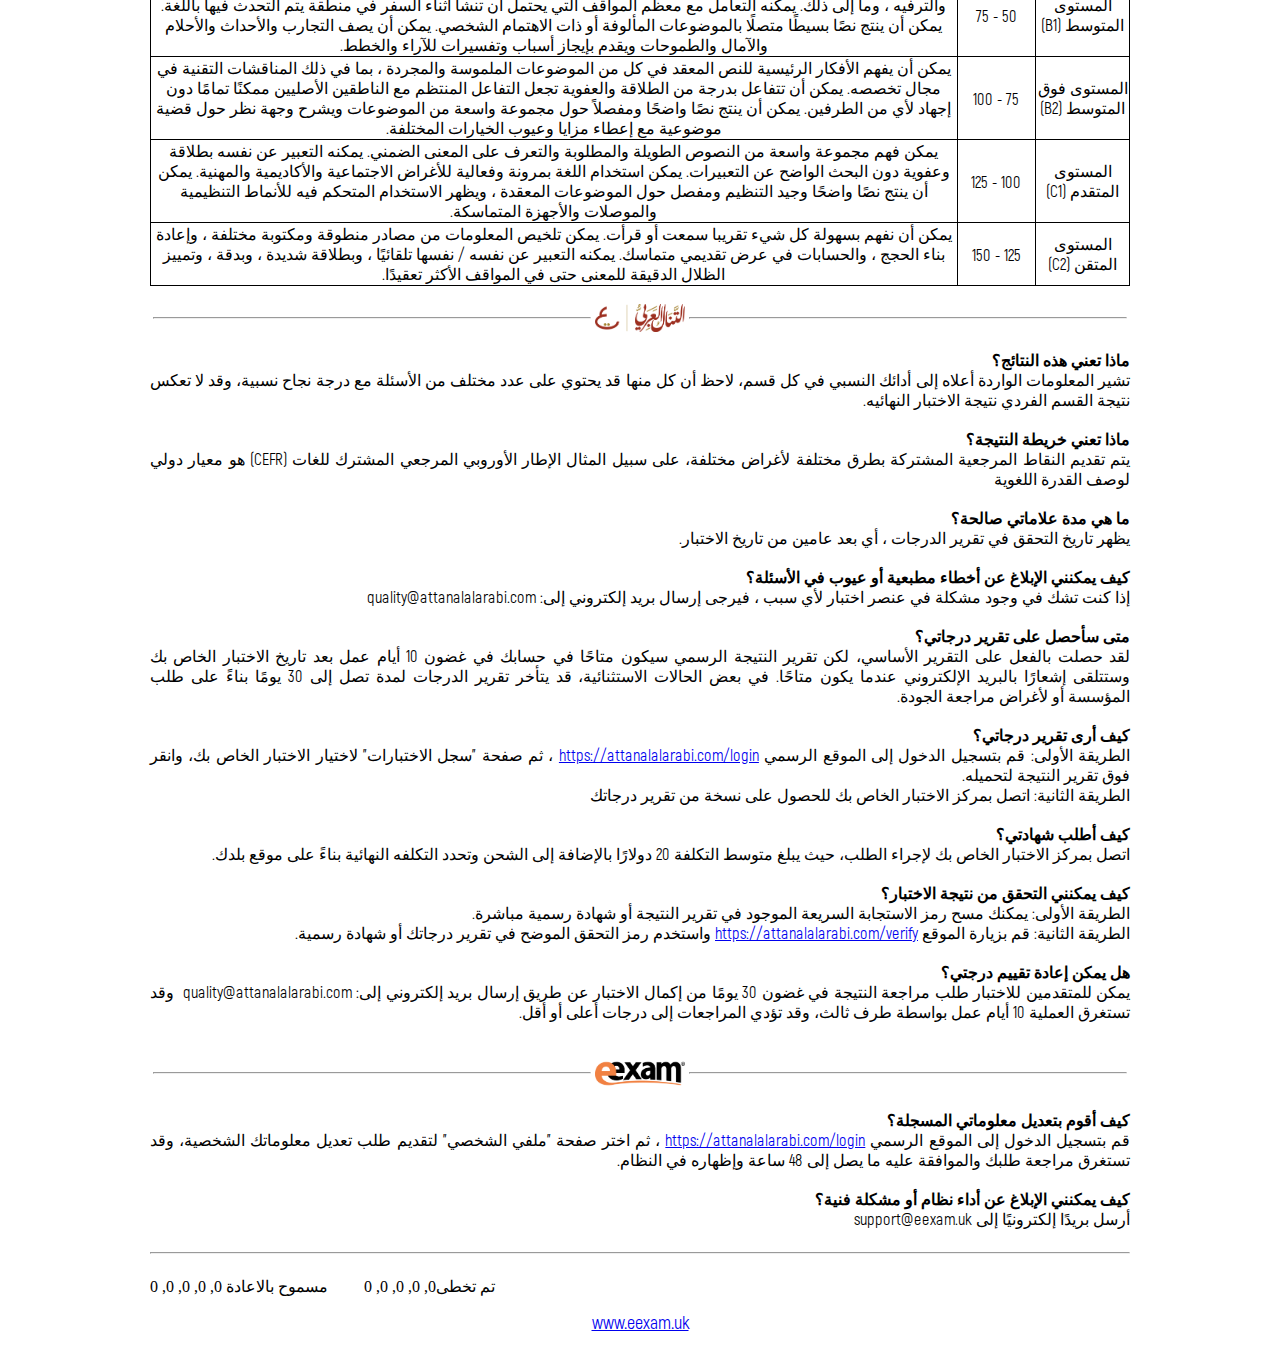
==== commit 3899c98f: "Update index_ar.html" ====
--- a/index_ar.html
+++ b/index_ar.html
@@ -1,4 +1,3 @@
-
 <html xmlns="http://www.w3.org/1999/xhtml">
 
 <head>
@@ -427,7 +426,7 @@
                                                         </td>
                                                         <td style="text-align: left;" width="24%">
                                                             <span id="lblNationalID"
-                                                                class="DetailLabel">40408823489641</span>
+                                                                class="DetailLabel">32808790760046</span>
 
                                                         </td>
                                                         <td style="text-align: left; width: 16%;">
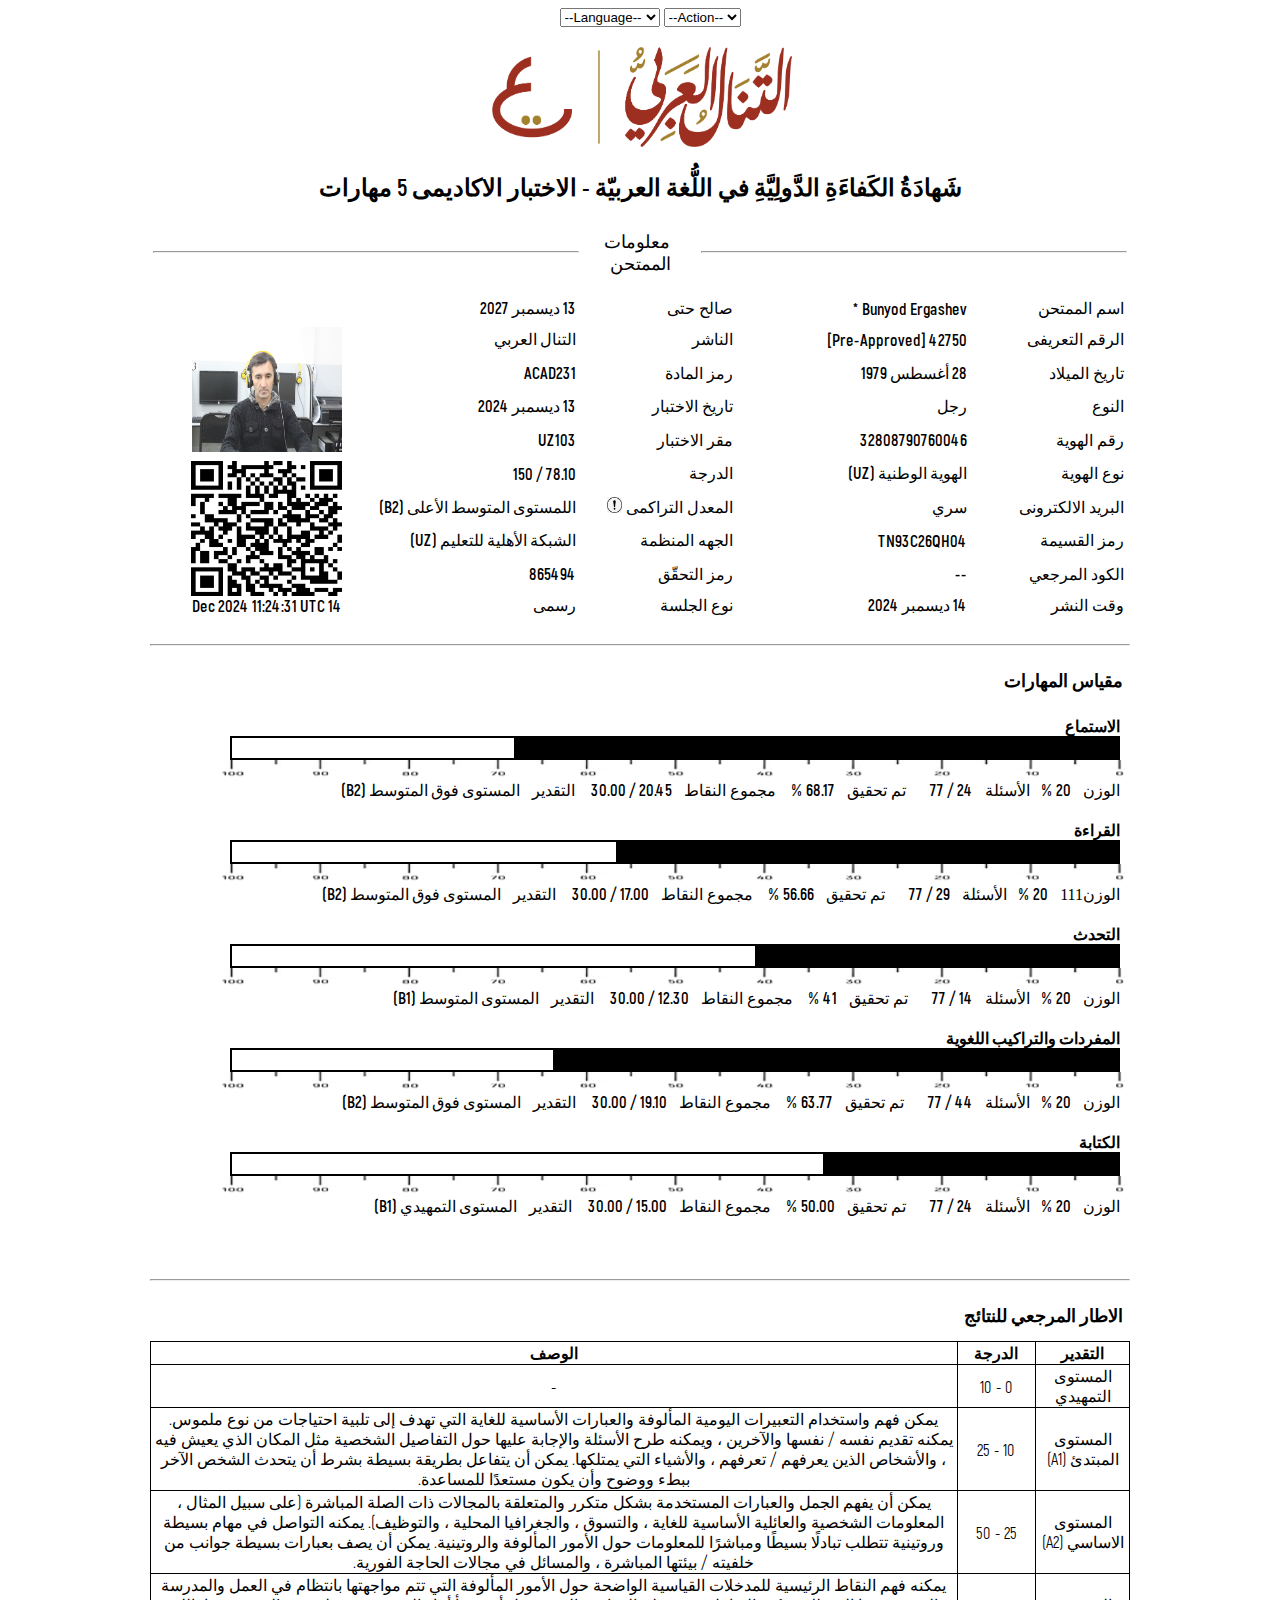
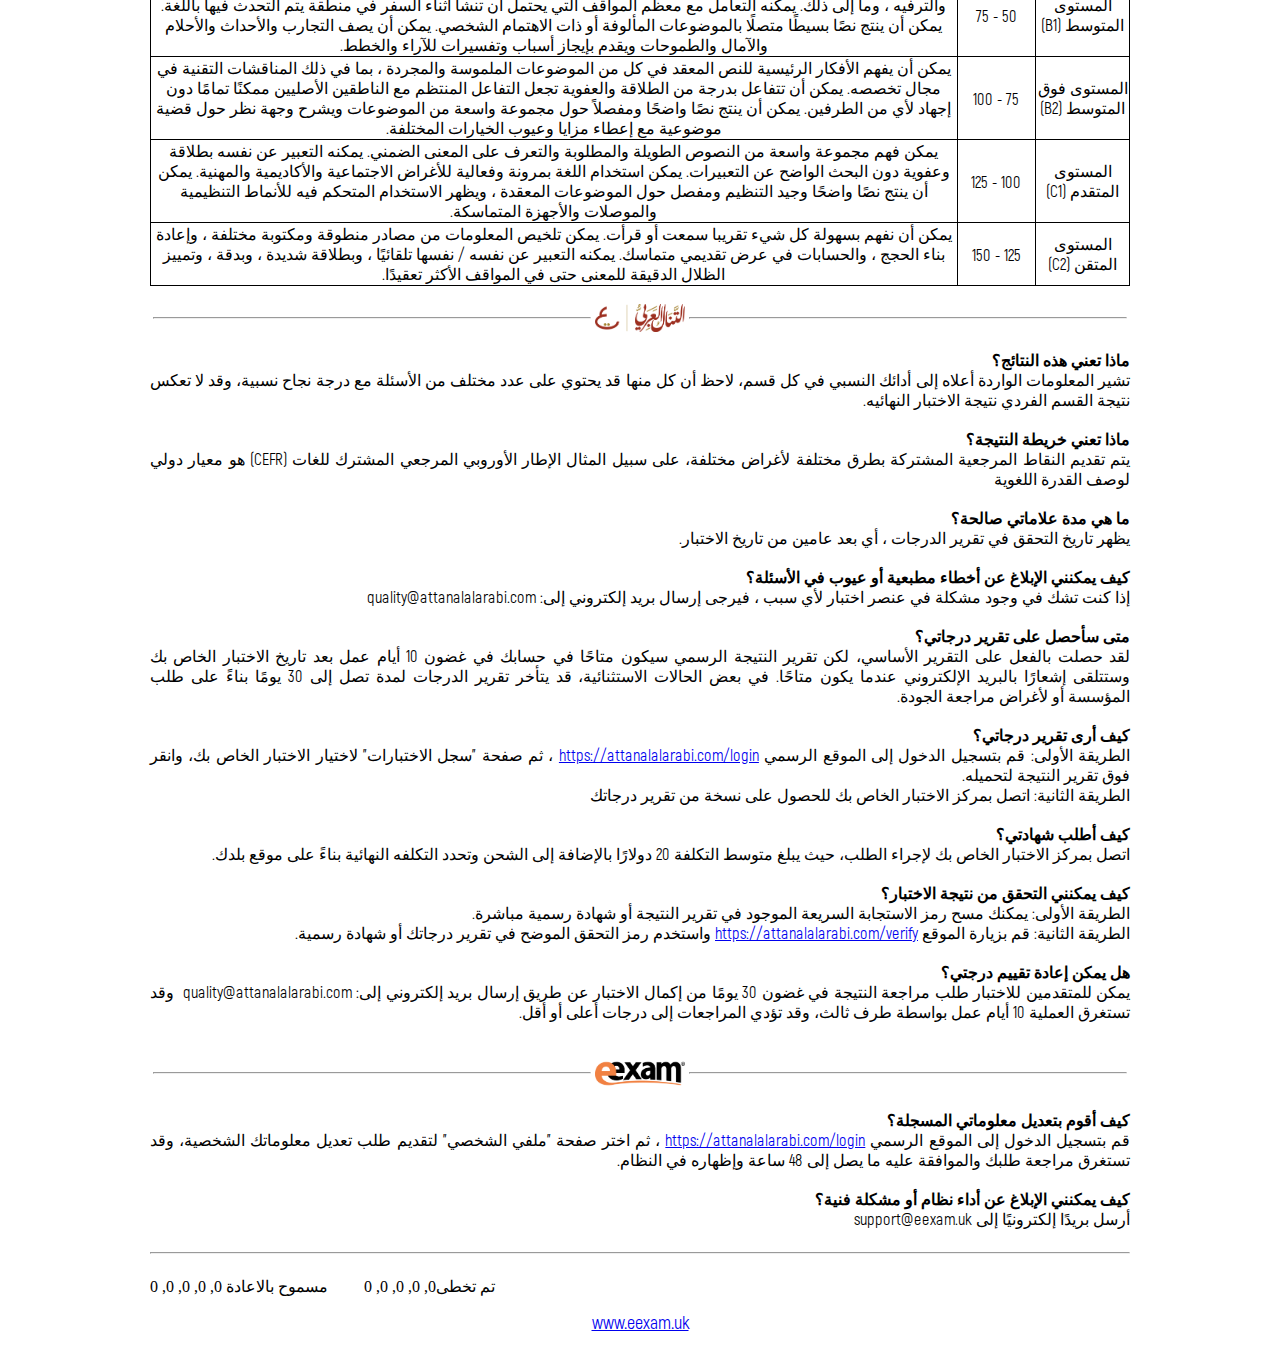
==== commit cf8fd687: "Update index_ar.html" ====
--- a/index_ar.html
+++ b/index_ar.html
@@ -537,7 +537,7 @@
                                                         </td>
                                                         <td id="tdCurrentDate" style="text-align:right;" width="20%">
                                                             <span id="lblCurrentDate" class="DetailLabel"
-                                                                style="text-align:left">21 Dec 2024 11:24:31
+                                                                style="text-align:left">14 Dec 2024 11:24:31
                                                                 UTC</span>
                                                         </td>
 
